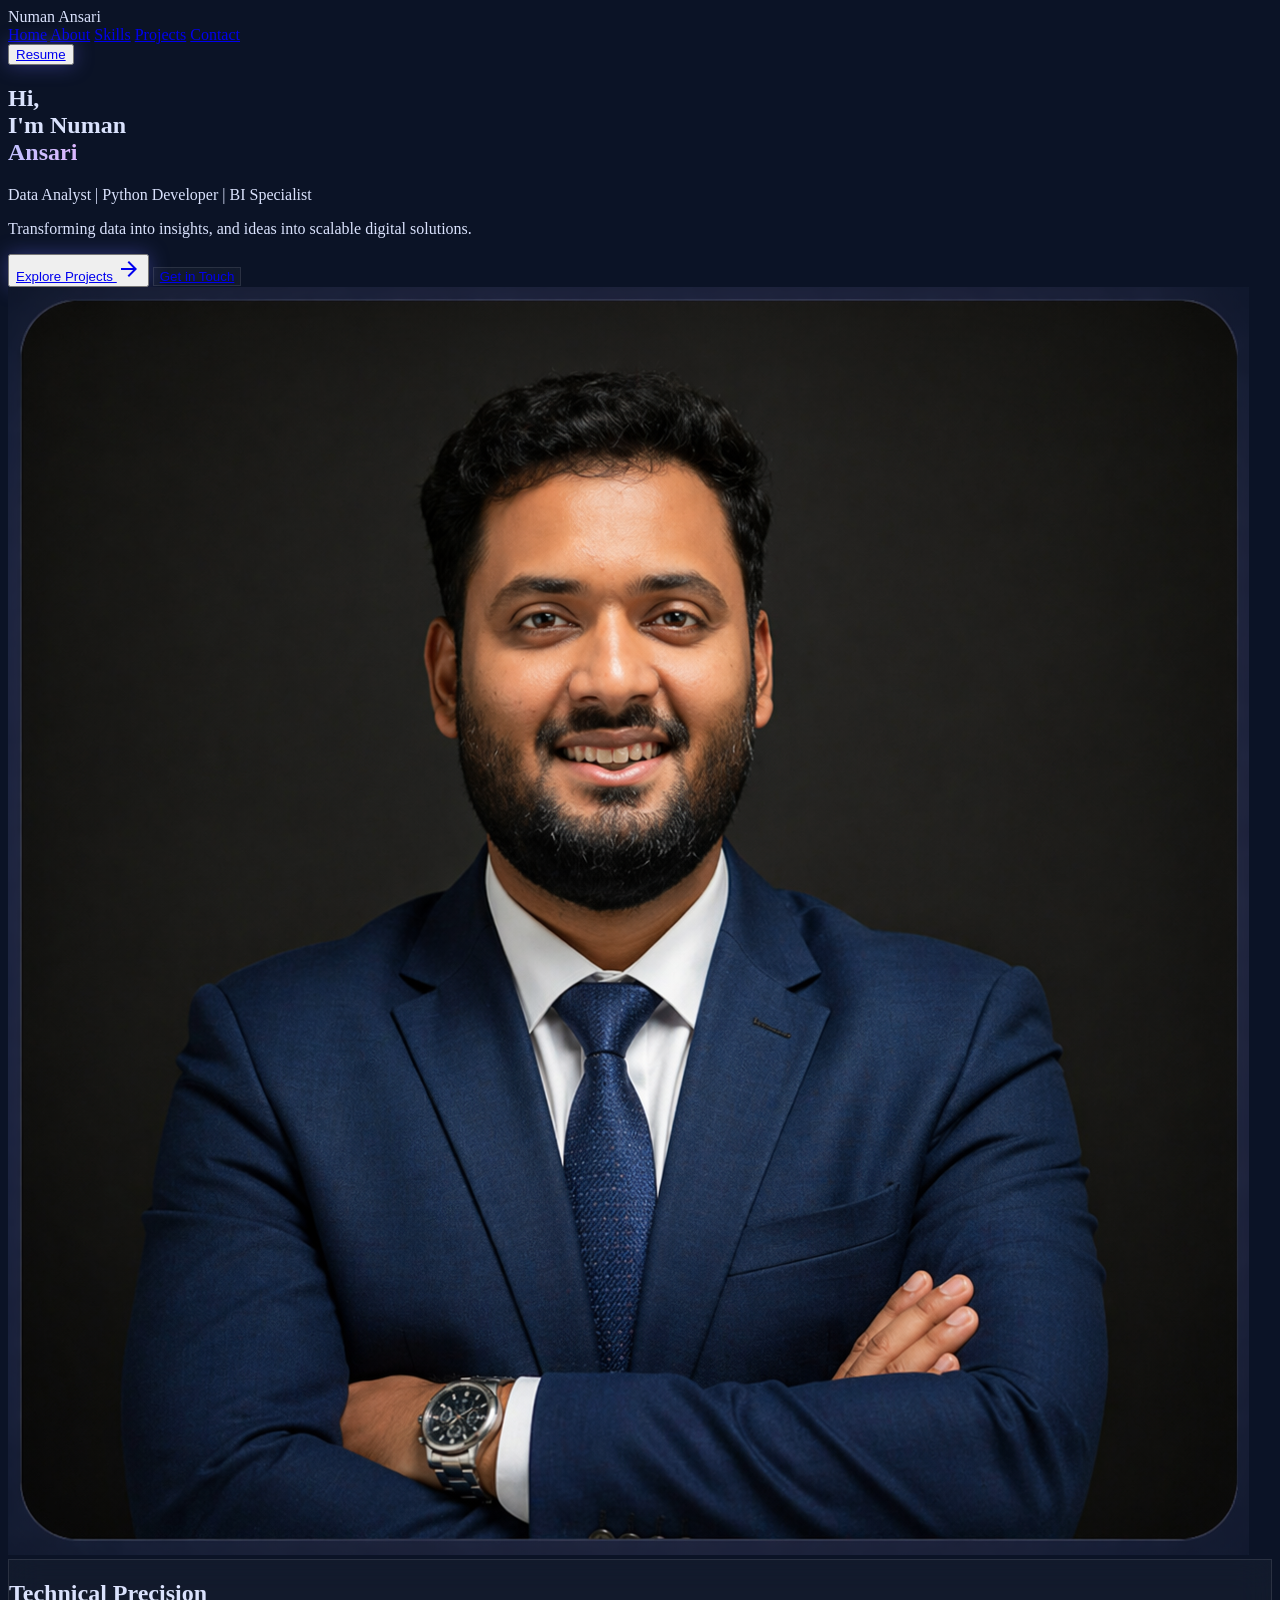
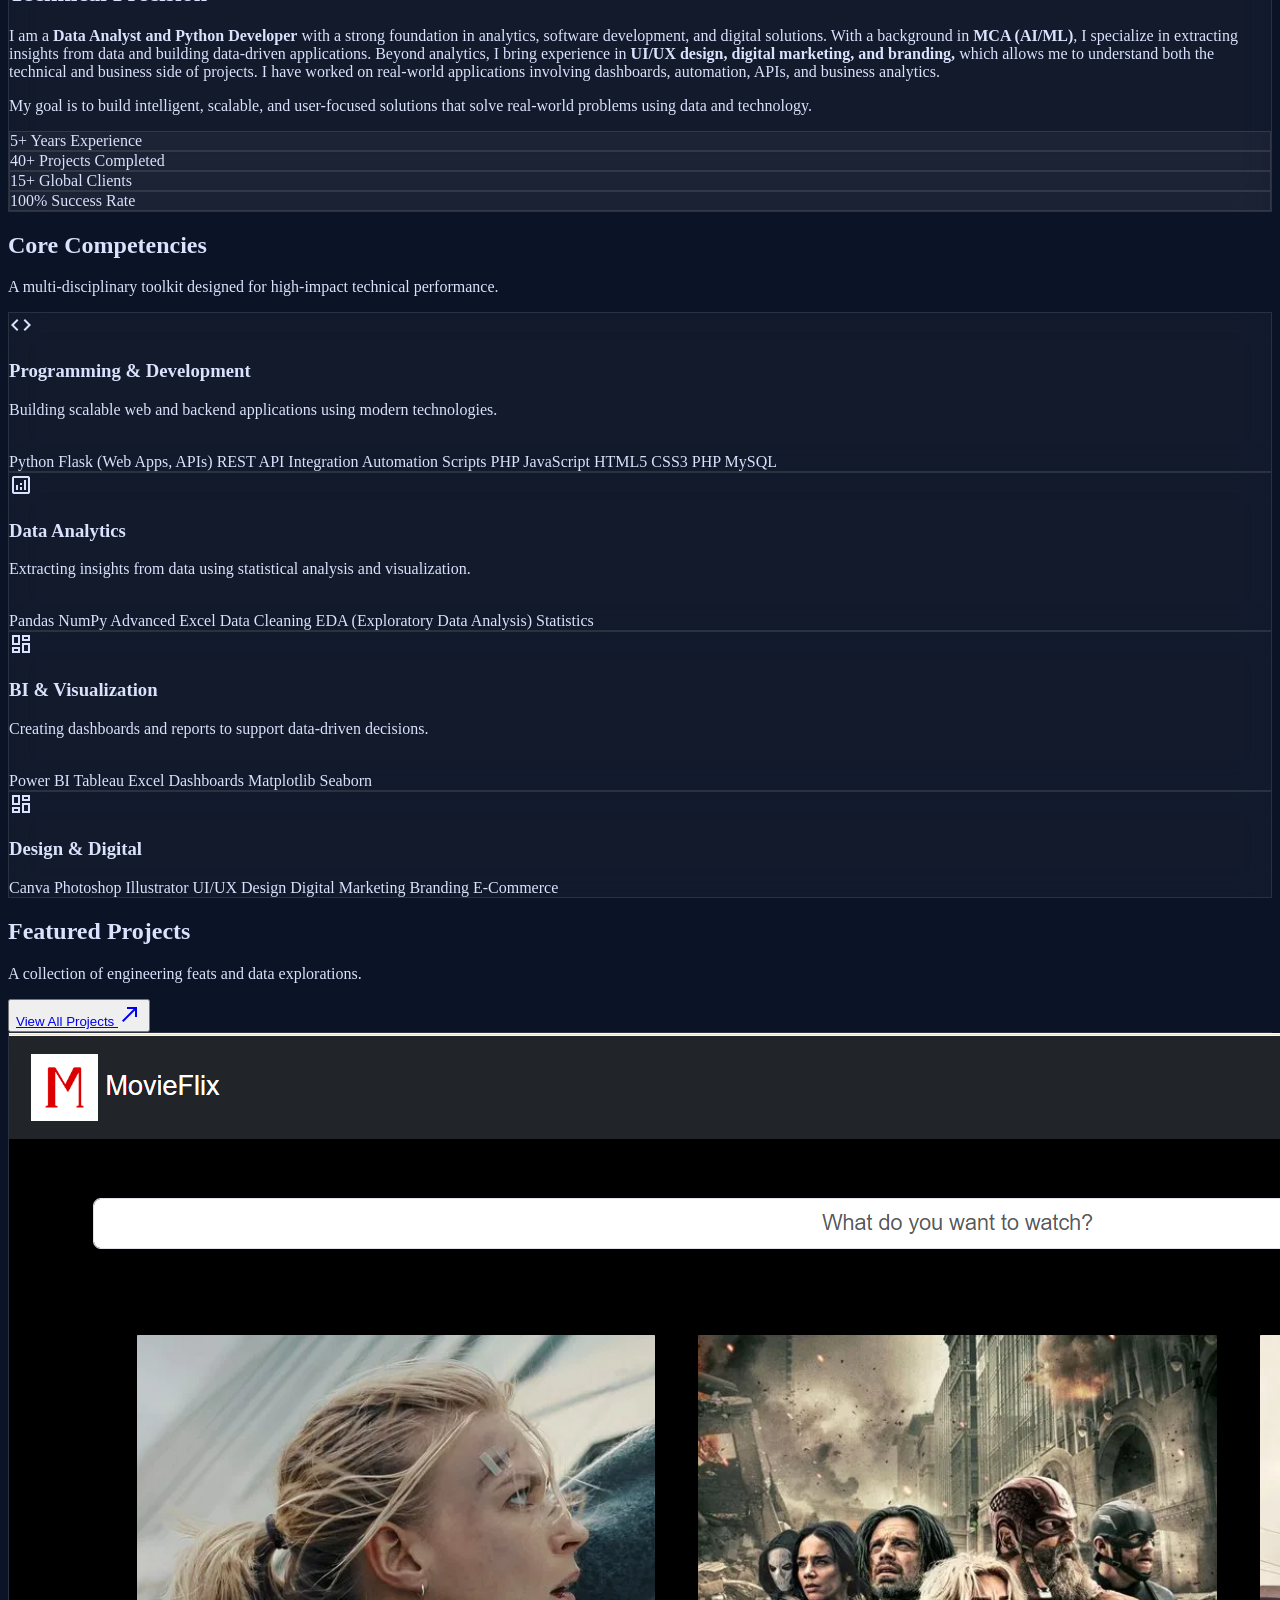
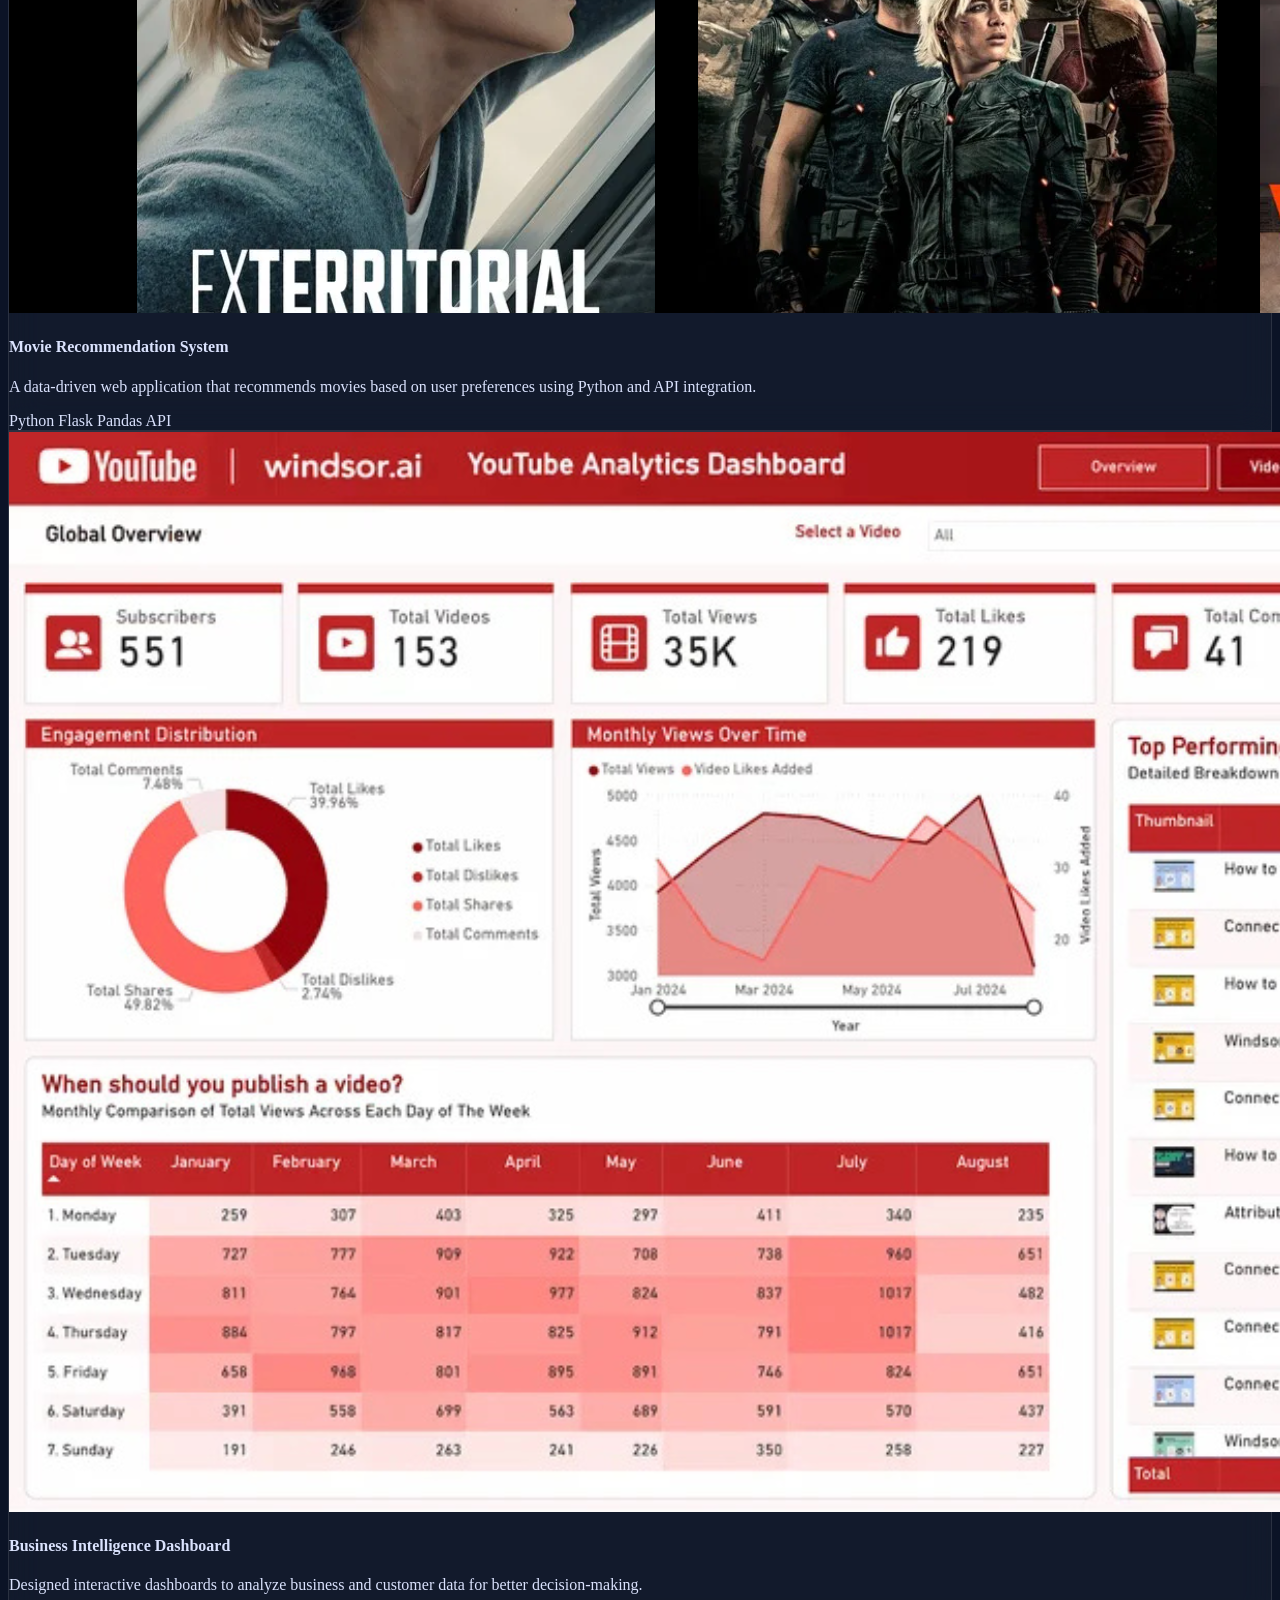
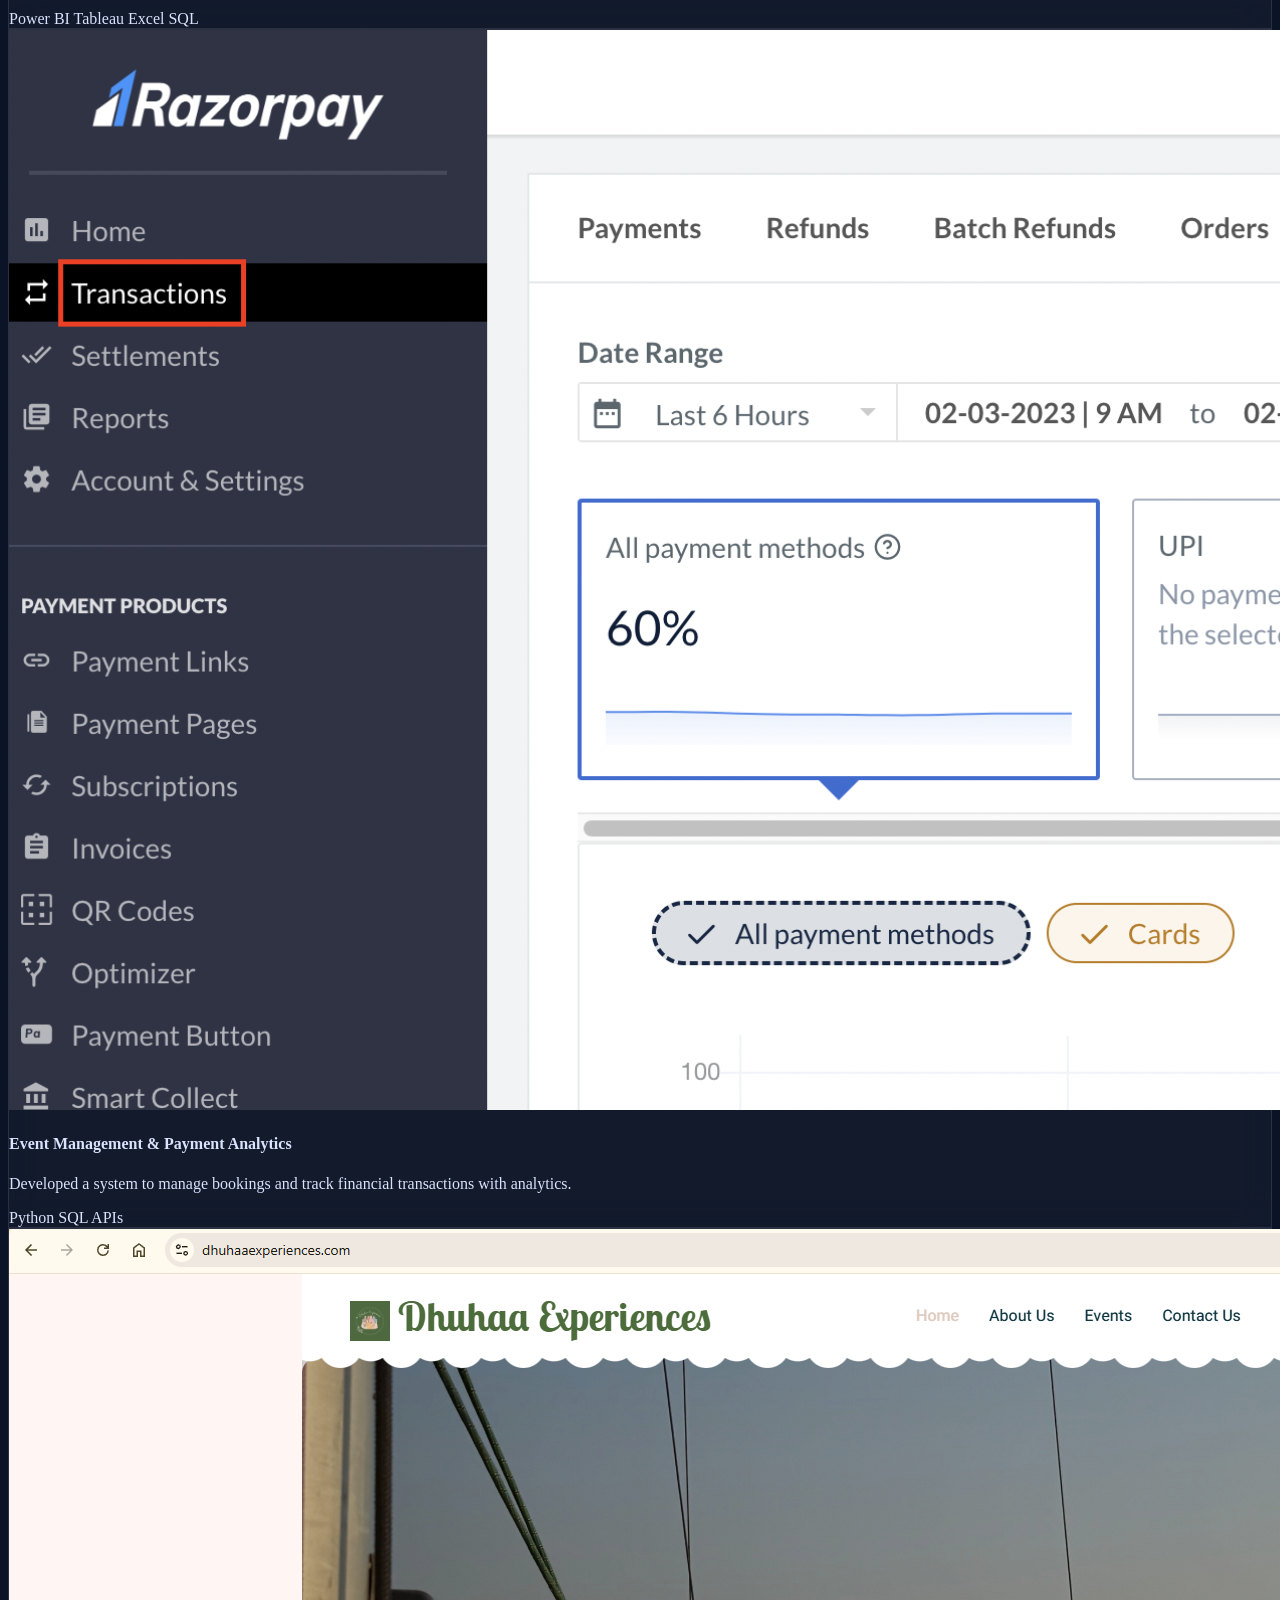
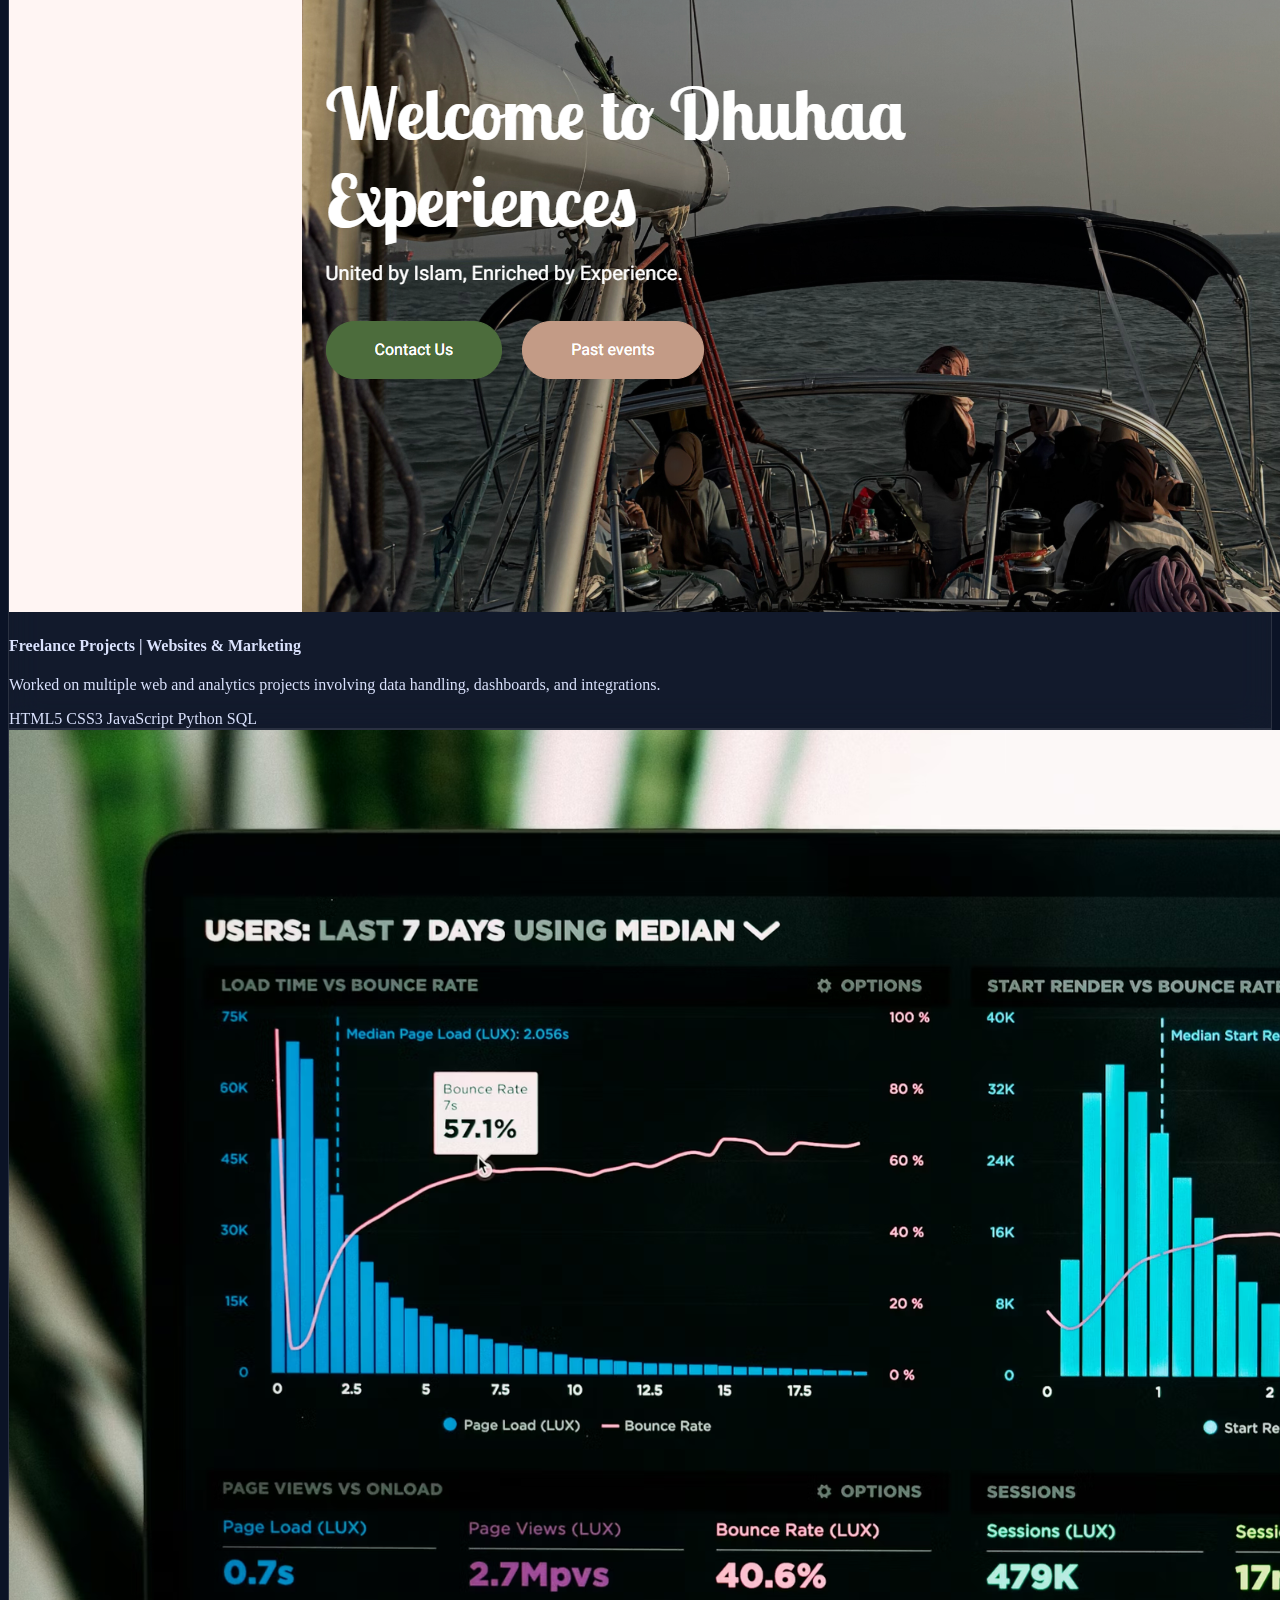
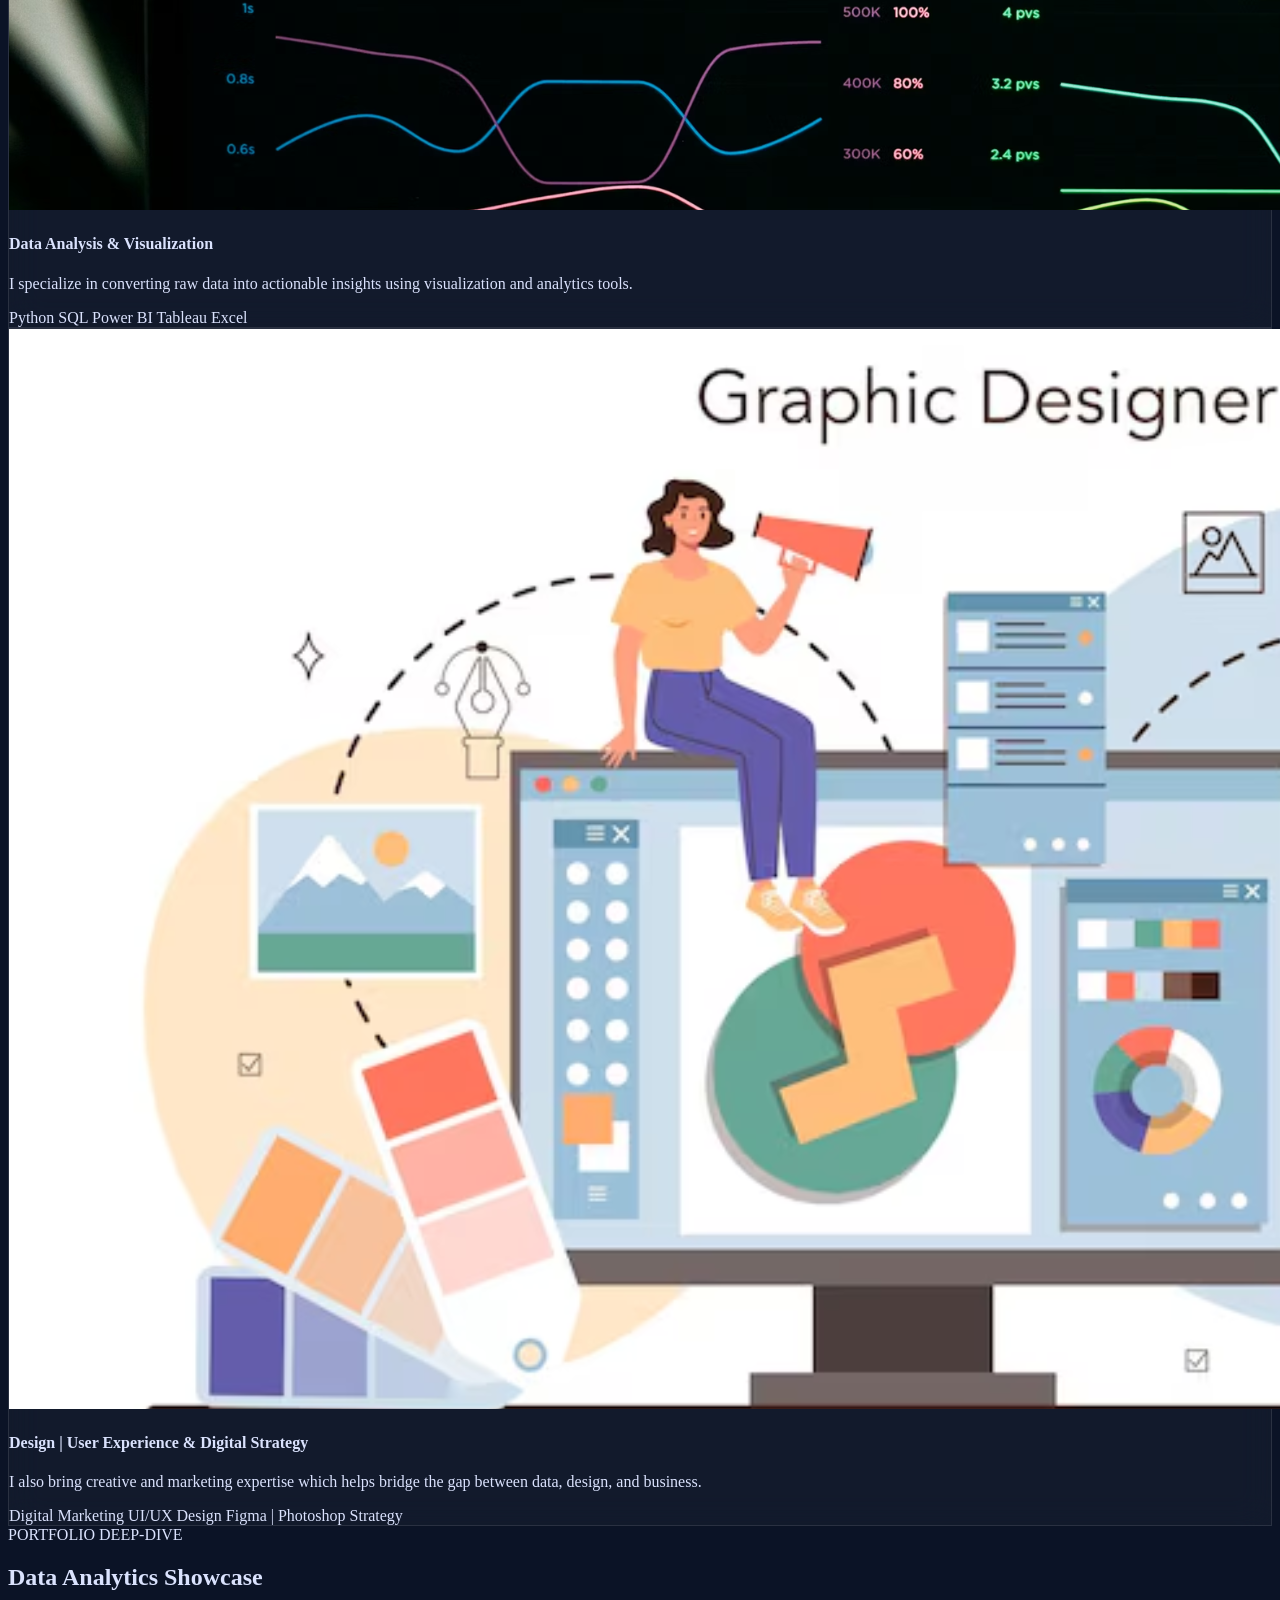
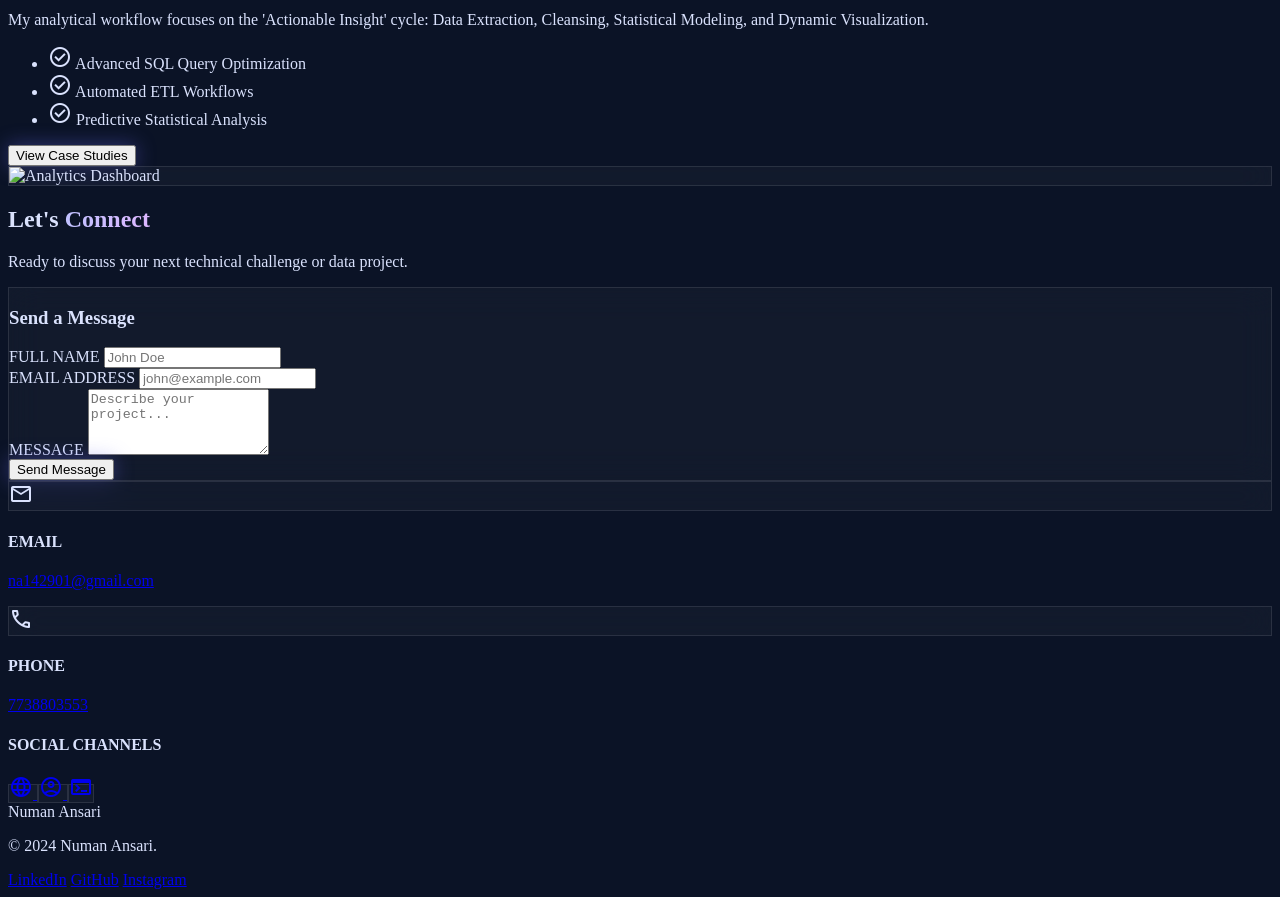
==== index.html @ 2b5e330b "Update index.html" ====
<!DOCTYPE html>

<html class="dark" lang="en">
    <head>
        <meta charset="utf-8"/>
        <meta content="width=device-width, initial-scale=1.0" name="viewport"/>
        <title>Numan Ansari | Data Analyst | Python Developer Portfolio</title>

        <script src="https://cdn.tailwindcss.com?plugins=forms,container-queries"></script>
        <link href="https://fonts.googleapis.com/css2?family=Space+Grotesk:wght@300;400;500;600;700&amp;family=Inter:wght@300;400;500;600&amp;display=swap" rel="stylesheet"/>
        <link href="https://fonts.googleapis.com/css2?family=Material+Symbols+Outlined:wght,FILL@100..700,0..1&amp;display=swap" rel="stylesheet"/>
        <link href="https://fonts.googleapis.com/css2?family=Material+Symbols+Outlined:wght,FILL@100..700,0..1&amp;display=swap" rel="stylesheet"/>
        <link rel="apple-touch-icon" sizes="180x180" href="/apple-touch-icon.png">
        <link rel="icon" type="image/png" sizes="32x32" href="images/favicon-32x32.png">
        <link rel="icon" type="image/png" sizes="16x16" href="images/favicon-16x16.png">
        <link rel="manifest" href="/site.webmanifest">
        
        
        <script id="tailwind-config">
        tailwind.config = {
          darkMode: "class",
          theme: {
            extend: {
              "colors": {
                "secondary-container": "#6f00be",
                "primary": "#c0c1ff",
                "on-background": "#dae2fd",
                "tertiary-fixed-dim": "#89ceff",
                "secondary-fixed": "#f0dbff",
                "primary-fixed-dim": "#c0c1ff",
                "primary-fixed": "#e1e0ff",
                "surface": "#0b1326",
                "surface-container-highest": "#2d3449",
                "on-primary-fixed-variant": "#2f2ebe",
                "on-tertiary-fixed": "#001e2f",
                "tertiary-container": "#009ada",
                "surface-bright": "#31394d",
                "surface-dim": "#0b1326",
                "on-primary-container": "#0d0096",
                "on-error": "#690005",
                "error-container": "#93000a",
                "surface-container": "#171f33",
                "background": "#0b1326",
                "on-surface": "#dae2fd",
                "surface-container-low": "#131b2e",
                "primary-container": "#8083ff",
                "error": "#ffb4ab",
                "on-secondary": "#490080",
                "tertiary": "#89ceff",
                "on-primary-fixed": "#07006c",
                "on-error-container": "#ffdad6",
                "surface-variant": "#2d3449",
                "on-secondary-container": "#d6a9ff",
                "inverse-primary": "#494bd6",
                "surface-container-high": "#222a3d",
                "on-tertiary-container": "#002d43",
                "outline": "#908fa0",
                "surface-container-lowest": "#060e20",
                "on-secondary-fixed": "#2c0051",
                "outline-variant": "#464554",
                "inverse-surface": "#dae2fd",
                "tertiary-fixed": "#c9e6ff",
                "secondary-fixed-dim": "#ddb7ff",
                "on-secondary-fixed-variant": "#6900b3",
                "on-primary": "#1000a9",
                "on-tertiary": "#00344d",
                "on-tertiary-fixed-variant": "#004c6e",
                "secondary": "#ddb7ff",
                "inverse-on-surface": "#283044",
                "surface-tint": "#c0c1ff",
                "on-surface-variant": "#c7c4d7"
              },
              "borderRadius": {
                "DEFAULT": "0.25rem",
                "lg": "0.5rem",
                "xl": "0.75rem",
                "full": "9999px"
              },
              "spacing": {
                "xl": "80px",
                "lg": "48px",
                "xs": "8px",
                "gutter": "24px",
                "md": "24px",
                "container-max": "1200px",
                "sm": "16px",
                "base": "4px"
              },
              "fontFamily": {
                "caption": ["Inter"],
                "body-lg": ["Inter"],
                "body-md": ["Inter"],
                "h1": ["Space Grotesk"],
                "h3": ["Space Grotesk"],
                "h2": ["Space Grotesk"],
                "label-caps": ["Space Grotesk"]
              },
              "fontSize": {
                "caption": ["12px", {"lineHeight": "1.4", "fontWeight": "400"}],
                "body-lg": ["18px", {"lineHeight": "1.6", "fontWeight": "400"}],
                "body-md": ["16px", {"lineHeight": "1.5", "fontWeight": "400"}],
                "h1": ["64px", {"lineHeight": "1.1", "letterSpacing": "-0.02em", "fontWeight": "700"}],
                "h3": ["32px", {"lineHeight": "1.3", "fontWeight": "600"}],
                "h2": ["48px", {"lineHeight": "1.2", "letterSpacing": "-0.01em", "fontWeight": "600"}],
                "label-caps": ["14px", {"lineHeight": "1", "letterSpacing": "0.1em", "fontWeight": "500"}]
              }
            }
          }
        }
        </script>
        <style>
        .glass-card {
            background: rgba(255, 255, 255, 0.03);
            backdrop-filter: blur(16px);
            border: 1px solid rgba(255, 255, 255, 0.1);
            transition: all 0.4s cubic-bezier(0.4, 0, 0.2, 1);
        }
        .glass-card:hover {
            transform: translateY(-8px) perspective(1000px) rotateX(2deg);
            background: rgba(255, 255, 255, 0.07);
            border-color: rgba(192, 193, 255, 0.3);
            box-shadow: 0 20px 40px rgba(0, 0, 0, 0.4);
        }
        .glow-button {
            box-shadow: 0 0 20px rgba(99, 102, 241, 0.4);
            transition: all 0.3s ease;
        }
        .glow-button:hover {
            box-shadow: 0 0 30px rgba(99, 102, 241, 0.6);
            transform: scale(1.02);
        }
        body {
            background-color: #0b1326;
            color: #dae2fd;
        }
        .text-gradient {
            background: linear-gradient(to right, #c0c1ff, #ddb7ff);
            -webkit-background-clip: text;
            -webkit-text-fill-color: transparent;
        }
        </style>

</head>
<body class="font-body-md selection:bg-primary-container selection:text-on-primary-container">
  <!-- TopNavBar -->
    <nav class="fixed top-0 w-full z-50 bg-slate-950/60 backdrop-blur-lg border-b border-white/10 shadow-2xl">
        <div class="max-w-[1200px] mx-auto flex justify-between items-center px-8 h-20 font-['Space_Grotesk'] antialiased">
            <div class="text-xl font-bold tracking-tighter text-slate-50 dark:text-white">Numan Ansari</div>
            <div class="hidden md:flex gap-8 items-center">
                <a class="text-indigo-400 border-b-2 border-indigo-500 pb-1" href="index.html">Home</a>
                <a class="text-slate-400 hover:text-slate-100 transition-colors duration-300" href="#about">About</a>
                <a class="text-slate-400 hover:text-slate-100 transition-colors duration-300" href="#skills">Skills</a>
                <a class="text-slate-400 hover:text-slate-100 transition-colors duration-300" href="#projects">Projects</a>
                <a class="text-slate-400 hover:text-slate-100 transition-colors duration-300" href="#contact">Contact</a>
            </div>
            <div class="flex items-center gap-4">
                <!-- <span class="material-symbols-outlined text-slate-400 cursor-pointer hover:text-primary transition-colors" data-icon="what's-app"></span>
                <span class="material-symbols-outlined text-slate-400 cursor-pointer hover:text-primary transition-colors" data-icon="database">database</span> -->
                <button class="bg-primary text-on-primary px-6 py-2 rounded-lg font-bold hover:bg-white/10 transition-all glow-button"><a href="/images/Documents/Numan_Ansari_Resume_DA.pdf">Resume</a></button>
            </div>
        </div>
    </nav>
    <main class="pt-20">
    <!-- Hero Section -->
    <section class="relative min-h-[921px] flex items-center overflow-hidden px-8" id="home">
        <div class="absolute inset-0 z-0 overflow-hidden">
            <div class="absolute top-1/4 -left-20 w-96 h-96 bg-primary/10 rounded-full blur-[120px]"></div>
            <div class="absolute bottom-1/4 -right-20 w-96 h-96 bg-secondary/10 rounded-full blur-[120px]"></div>
        </div>
        <div class="max-w-[1200px] mx-auto grid grid-cols-1 md:grid-cols-2 gap-12 items-center relative z-10">
            <div>
                    <h1 class="font-h1 text-h1 mb-6 text-slate-50 leading-tight">
                        Hi,<br> I'm Numan<br/><span class="text-gradient">Ansari</span>
                    </h1>
                    <span class="font-label-caps text-label-caps text-primary tracking-widest block mb-4">Data Analyst | Python Developer | BI Specialist</span>
                <p class="font-body-lg text-body-lg text-on-surface-variant mb-8 max-w-lg">Transforming data into insights, and ideas into scalable digital solutions.</p>
                <div class="flex gap-4">
                <button class="bg-primary-container text-on-primary-container font-bold px-8 py-4 rounded-xl flex items-center gap-2 glow-button"><a href="#projects">Explore Projects <span class="material-symbols-outlined" data-icon="arrow_forward">arrow_forward</span></a>
                </button>
                <button class="glass-card px-8 py-4 rounded-xl font-bold hover:bg-white/10"><a href="#contact">Get in Touch</a></button>
            </div>
        </div>
        <div class="relative group">
            <div class="absolute inset-0 bg-gradient-to-tr from-primary/20 to-secondary/20 rounded-[2rem] blur-2xl group-hover:blur-3xl transition-all duration-500"></div>
                <img alt="Numan Ansari Professional Portrait" class="relative z-10 w-full aspect-square object-cover rounded-[2rem] border border-white/10" data-alt="Professional headshot of a young male professional in a dark studio setting with subtle blue backlighting for technical atmosphere" src="images/Picture-02.png    "/>
            </div>
        </div>
    </section>


    <!-- About Me Section -->

    <section class="py-xl px-8" id="about">
        <div class="max-w-[1200px] mx-auto">
            <div class="glass-card p-12 rounded-3xl grid grid-cols-1 md:grid-cols-3 gap-12 items-center">
                <div class="md:col-span-2">
                    <h2 class="font-h2 text-h2 mb-6">Technical <span class="text-tertiary">Precision</span></h2>
                    <p class="font-body-lg text-body-lg text-on-surface-variant mb-6">
                                            I am a <strong>Data Analyst and Python Developer</strong> with a strong foundation in analytics, software development, and digital solutions. With a background in <strong>MCA (AI/ML)</strong>, I specialize in extracting insights from data and building data-driven applications.

                    Beyond analytics, I bring experience in <strong>UI/UX design, digital marketing, and branding,</strong> which allows me to understand both the technical and business side of projects. I have worked on real-world applications involving dashboards, automation, APIs, and business analytics.


                                            </p>
                    <p class="font-body-md text-body-md text-on-surface-variant/80">
                                                My goal is to build intelligent, scalable, and user-focused solutions that solve real-world problems using data and technology.
                                            </p>
                </div>
                <div class="grid grid-cols-2 gap-4">
                    <div class="glass-card p-6 rounded-2xl text-center">
                        <span class="block text-h3 font-h3 text-primary">5+</span>
                        <span class="text-caption font-caption text-on-surface-variant uppercase tracking-wider">Years Experience</span>
                    </div>
                    <div class="glass-card p-6 rounded-2xl text-center">
                        <span class="block text-h3 font-h3 text-secondary">40+</span>
                        <span class="text-caption font-caption text-on-surface-variant uppercase tracking-wider">Projects Completed</span>
                    </div>
                    <div class="glass-card p-6 rounded-2xl text-center">
                        <span class="block text-h3 font-h3 text-tertiary">15+</span>
                        <span class="text-caption font-caption text-on-surface-variant uppercase tracking-wider">Global Clients</span>
                    </div>
                    <div class="glass-card p-6 rounded-2xl text-center">
                        <span class="block text-h3 font-h3 text-primary-fixed">100%</span>
                        <span class="text-caption font-caption text-on-surface-variant uppercase tracking-wider">Success Rate</span>
                    </div>
                </div>
            </div>
        </div>
    </section>


    <!-- Skills Section -->

    <section class="py-xl px-8 bg-surface-container-lowest" id="skills">
        <div class="max-w-[1200px] mx-auto">
            <div class="text-center mb-16">
                <h2 class="font-h2 text-h2 mb-4">Core <span class="text-primary">Competencies</span></h2>
                <p class="text-on-surface-variant max-w-2xl mx-auto">A multi-disciplinary toolkit designed for high-impact technical performance.</p>
            </div>

            <div class="grid grid-cols-1 md:grid-cols-3 gap-8">
            <!-- Programming -->
            <div class="glass-card p-8 rounded-3xl">
                <div class="w-12 h-12 bg-primary/10 rounded-xl flex items-center justify-center mb-6 text-primary">
                    <span class="material-symbols-outlined" data-icon="code">code</span>
                </div>
                <h3 class="font-h3 text-h3 mb-6">Programming & Development</h3>
                <p class="text-on-surface-variant max-w-2xl mx-auto">Building scalable web and backend applications using modern technologies.</p><br>
                <div class="flex flex-wrap gap-3">
                    <span class="px-4 py-2 rounded-full border border-primary/30 text-primary text-sm font-medium bg-primary/5">Python</span>
                    <span class="px-4 py-2 rounded-full border border-primary/30 text-primary text-sm font-medium bg-primary/5">Flask (Web Apps, APIs)</span>
                    <span class="px-4 py-2 rounded-full border border-primary/30 text-primary text-sm font-medium bg-primary/5">REST API Integration</span>
                    <span class="px-4 py-2 rounded-full border border-primary/30 text-primary text-sm font-medium bg-primary/5">Automation Scripts</span>
                    <span class="px-4 py-2 rounded-full border border-primary/30 text-primary text-sm font-medium bg-primary/5">PHP</span>
                    <span class="px-4 py-2 rounded-full border border-primary/30 text-primary text-sm font-medium bg-primary/5">JavaScript</span>
                    <span class="px-4 py-2 rounded-full border border-primary/30 text-primary text-sm font-medium bg-primary/5">HTML5</span>
                    <span class="px-4 py-2 rounded-full border border-primary/30 text-primary text-sm font-medium bg-primary/5">CSS3</span>
                    <span class="px-4 py-2 rounded-full border border-primary/30 text-primary text-sm font-medium bg-primary/5">PHP</span>
                    <span class="px-4 py-2 rounded-full border border-primary/30 text-primary text-sm font-medium bg-primary/5">MySQL</span>
                </div>
            </div>

            <!-- Data Analytics -->
            <div class="glass-card p-8 rounded-3xl">
                <div class="w-12 h-12 bg-secondary/10 rounded-xl flex items-center justify-center mb-6 text-secondary">
                    <span class="material-symbols-outlined" data-icon="analytics">analytics</span>
                </div>
                    <h3 class="font-h3 text-h3 mb-6">Data Analytics</h3>
                    <p class="text-on-surface-variant max-w-2xl mx-auto">Extracting insights from data using statistical analysis and visualization.</p><br>
                    <div class="flex flex-wrap gap-3">
                    <span class="px-4 py-2 rounded-full border border-secondary/30 text-secondary text-sm font-medium bg-secondary/5">Pandas</span>
                    <span class="px-4 py-2 rounded-full border border-secondary/30 text-secondary text-sm font-medium bg-secondary/5">NumPy</span>
                    <span class="px-4 py-2 rounded-full border border-secondary/30 text-secondary text-sm font-medium bg-secondary/5">Advanced Excel</span>
                    <span class="px-4 py-2 rounded-full border border-secondary/30 text-secondary text-sm font-medium bg-secondary/5">Data Cleaning</span>
                    <span class="px-4 py-2 rounded-full border border-secondary/30 text-secondary text-sm font-medium bg-secondary/5">EDA (Exploratory Data Analysis)</span>
                    <span class="px-4 py-2 rounded-full border border-secondary/30 text-secondary text-sm font-medium bg-secondary/5">Statistics</span>
                </div>
            </div>

            <!-- BI Tools -->
            <div class="glass-card p-8 rounded-3xl">
                <div class="w-12 h-12 bg-tertiary/10 rounded-xl flex items-center justify-center mb-6 text-tertiary">
                    <span class="material-symbols-outlined" data-icon="dashboard">dashboard</span>
                </div>
                <h3 class="font-h3 text-h3 mb-6">BI &amp; Visualization</h3>
                <p class="text-on-surface-variant max-w-2xl mx-auto">Creating dashboards and reports to support data-driven decisions.</p><br>
                <div class="flex flex-wrap gap-3">
                    <span class="px-4 py-2 rounded-full border border-tertiary/30 text-tertiary text-sm font-medium bg-tertiary/5">Power BI</span>
                    <span class="px-4 py-2 rounded-full border border-tertiary/30 text-tertiary text-sm font-medium bg-tertiary/5">Tableau</span>
                    <span class="px-4 py-2 rounded-full border border-tertiary/30 text-tertiary text-sm font-medium bg-tertiary/5">Excel Dashboards</span>
                    <span class="px-4 py-2 rounded-full border border-tertiary/30 text-tertiary text-sm font-medium bg-tertiary/5">Matplotlib</span>
                    <span class="px-4 py-2 rounded-full border border-tertiary/30 text-tertiary text-sm font-medium bg-tertiary/5">Seaborn</span>
                </div>
            </div>

            <!-- Design & Digital -->
            <div class="glass-card p-8 rounded-3xl">
                <div class="w-12 h-12 bg-secondary/10 rounded-xl flex items-center justify-center mb-6 text-secondary">
                    <span class="material-symbols-outlined" data-icon="dashboard">dashboard</span>
                </div>
                    <h3 class="font-h3 text-h3 mb-6">Design & Digital</h3>
                    <!-- <p class="text-on-surface-variant max-w-2xl mx-auto">Building scalable web and backend applications using modern technologies.</p><br> -->
                    <div class="flex flex-wrap gap-3">
                        <span class="px-4 py-2 rounded-full border border-secondary/30 text-secondary text-sm font-medium bg-secondary/5">Canva</span>
                        <span class="px-4 py-2 rounded-full border border-secondary/30 text-secondary text-sm font-medium bg-secondary/5">Photoshop</span>
                        <span class="px-4 py-2 rounded-full border border-secondary/30 text-secondary text-sm font-medium bg-secondary/5">Illustrator</span>
                        <span class="px-4 py-2 rounded-full border border-secondary/30 text-secondary text-sm font-medium bg-secondary/5">UI/UX Design</span>
                        <span class="px-4 py-2 rounded-full border border-secondary/30 text-secondary text-sm font-medium bg-secondary/5">Digital Marketing</span>
                        <span class="px-4 py-2 rounded-full border border-secondary/30 text-secondary text-sm font-medium bg-secondary/5">Branding</span>
                        <span class="px-4 py-2 rounded-full border border-secondary/30 text-secondary text-sm font-medium bg-secondary/5">E-Commerce</span>
                    </div>
                </div>
            </div>
            <!-- Designing end -->
        </div>
    </section>


    <!-- Projects Gallery -->
    <section class="py-xl px-8" id="projects">
        <div class="max-w-[1200px] mx-auto">
            <div class="flex justify-between items-end mb-16">
                <div>
                    <h2 class="font-h2 text-h2 mb-4">Featured <span class="text-secondary">Projects</span></h2>
                    <p class="text-on-surface-variant">A collection of engineering feats and data explorations.</p>
                </div>
                <button class="text-primary hover:underline underline-offset-8 flex items-center gap-2"><a href="#"> View All Projects <span class="material-symbols-outlined" data-icon="north_east">north_east</span></a></button>
            </div>

            <!-- Project Card 1 -->
            <div class="grid grid-cols-1 md:grid-cols-2 lg:grid-cols-3 gap-8">
                    <div class="glass-card p-4 rounded-[2rem]">
                        <img alt="Data Science Project" class="w-full h-48 object-cover rounded-2xl mb-6" data-alt="Abstract data visualization with flowing neon lines on a dark background representing complex data flows" src="images/Project_images/Movie_recommendation_system/img-02.png"/>
                        <div class="px-4 pb-4">
                            <h4 class="font-h3 text-[24px] mb-3">Movie Recommendation System</h4>
                                <p class="text-body-md text-on-surface-variant mb-6 line-clamp-2">A data-driven web application that recommends movies based on user preferences using Python and API integration.</p>
                            <!-- <div class="flex gap-2">
                                <ul>
                                    <li>Performed data cleaning and feature extraction</li>
                                    <li>Implemented recommendation logic</li>
                                    <li>Integrated external APIs (TMDB)</li>
                                    <li>Built Flask-based backend</li>
                                </ul>
                            </div> -->
                            <div class="flex gap-2">
                                <span class="text-xs font-semibold bg-white/5 px-3 py-1 rounded-md text-primary">Python</span>
                                <span class="text-xs font-semibold bg-white/5 px-3 py-1 rounded-md text-primary">Flask</span>
                                <span class="text-xs font-semibold bg-white/5 px-3 py-1 rounded-md text-primary">Pandas</span>
                                <span class="text-xs font-semibold bg-white/5 px-3 py-1 rounded-md text-primary">API</span>
                            </div>
                        </div>
                    </div>
            
                <!-- Project Card 2 -->
                <div class="glass-card p-4 rounded-[2rem]">
                    <img alt="Full Stack Development" class="w-full h-48 object-cover rounded-2xl mb-6" data-alt="Clean software code on a monitor with syntax highlighting in indigo and purple tones" src="images/Project_images/Dashboard/Dashboard-img-01.png"/>
                    <div class="px-4 pb-4">
                        <h4 class="font-h3 text-[24px] mb-3">Business Intelligence Dashboard</h4>
                        <p class="text-body-md text-on-surface-variant mb-6 line-clamp-2">Designed interactive dashboards to analyze business and customer data for better decision-making.</p>
                        <div class="flex gap-2">
                            <span class="text-xs font-semibold bg-white/5 px-3 py-1 rounded-md text-secondary">Power BI</span>
                            <span class="text-xs font-semibold bg-white/5 px-3 py-1 rounded-md text-secondary">Tableau</span>
                            <span class="text-xs font-semibold bg-white/5 px-3 py-1 rounded-md text-secondary">Excel</span>
                            <span class="text-xs font-semibold bg-white/5 px-3 py-1 rounded-md text-secondary">SQL</span>
                        </div>
                    </div>
                </div>


                <!-- Project Card 3 -->
                <div class="glass-card p-4 rounded-[2rem]">
                        <img alt="BI Dashboard" class="w-full h-48 object-cover rounded-2xl mb-6" data-alt="Modern business dashboard with minimalist charts and dark glassmorphic design elements" src="images/Project_images/Dashboard/Razorpay-dash-img-01.png"/>
                        <div class="px-4 pb-4">
                            <h4 class="font-h3 text-[24px] mb-3">Event Management & Payment Analytics</h4>
                            <p class="text-body-md text-on-surface-variant mb-6 line-clamp-2">Developed a system to manage bookings and track financial transactions with analytics.</p>
                            <div class="flex gap-2">
                                <span class="text-xs font-semibold bg-white/5 px-3 py-1 rounded-md text-tertiary">Python</span>
                                <span class="text-xs font-semibold bg-white/5 px-3 py-1 rounded-md text-tertiary">SQL</span>
                                <span class="text-xs font-semibold bg-white/5 px-3 py-1 rounded-md text-tertiary">APIs</span>
                            </div>
                        </div>
                    </div>

                <!-- Project Card 4 -->
                <div class="glass-card p-4 rounded-[2rem]">
                        <img alt="BI Dashboard" class="w-full h-48 object-cover rounded-2xl mb-6" data-alt="Modern business dashboard with minimalist charts and dark glassmorphic design elements" src="images/Project_images/websites/Dhuhaa_webpage.png"/>
                        <div class="px-4 pb-4">
                            <h4 class="font-h3 text-[24px] mb-3">Freelance Projects | Websites & Marketing</h4>
                            <p class="text-body-md text-on-surface-variant mb-6 line-clamp-2">Worked on multiple web and analytics projects involving data handling, dashboards, and integrations.</p>
                            <div class="flex gap-2">
                                <span class="text-xs font-semibold bg-white/5 px-3 py-1 rounded-md text-primary">HTML5</span>
                                <span class="text-xs font-semibold bg-white/5 px-3 py-1 rounded-md text-primary">CSS3</span>
                                <span class="text-xs font-semibold bg-white/5 px-3 py-1 rounded-md text-primary">JavaScript</span>
                                <span class="text-xs font-semibold bg-white/5 px-3 py-1 rounded-md text-primary">Python</span>
                                <span class="text-xs font-semibold bg-white/5 px-3 py-1 rounded-md text-primary">SQL</span>
                            </div>
                        </div>
                    </div>

                <!-- Project Card 5 -->
                <div class="glass-card p-4 rounded-[2rem]">
                        <img alt="BI Dashboard" class="w-full h-48 object-cover rounded-2xl mb-6" data-alt="Modern business dashboard with minimalist charts and dark glassmorphic design elements" src="images/Project_images/Dashboard/Data_analysis.png"/>
                        <div class="px-4 pb-4">
                            <h4 class="font-h3 text-[24px] mb-3">Data Analysis & Visualization</h4>
                            <p class="text-body-md text-on-surface-variant mb-6 line-clamp-2">I specialize in converting raw data into actionable insights using visualization and analytics tools.</p>
                            <div class="flex gap-2">
                                <span class="text-xs font-semibold bg-white/5 px-3 py-1 rounded-md text-secondary">Python</span>
                                <span class="text-xs font-semibold bg-white/5 px-3 py-1 rounded-md text-secondary">SQL</span>
                                <span class="text-xs font-semibold bg-white/5 px-3 py-1 rounded-md text-secondary">Power BI</span>
                                <span class="text-xs font-semibold bg-white/5 px-3 py-1 rounded-md text-secondary">Tableau</span>
                                <span class="text-xs font-semibold bg-white/5 px-3 py-1 rounded-md text-secondary">Excel</span>
                            </div>
                        </div>
                    </div>

                <!-- Project Card 6 -->
                <div class="glass-card p-4 rounded-[2rem]">
                        <img alt="BI Dashboard" class="w-full h-48 object-cover rounded-2xl mb-6" data-alt="Modern business dashboard with minimalist charts and dark glassmorphic design elements" src="images/Project_images/websites/Graphic_Designs.png"/>
                        <div class="px-4 pb-4">
                            <h4 class="font-h3 text-[24px] mb-3">Design | User Experience & Digital Strategy</h4>
                            <p class="text-body-md text-on-surface-variant mb-6 line-clamp-2">I also bring creative and marketing expertise which helps bridge the gap between data, design, and business.</p>
                            <div class="flex gap-2">
                                <span class="text-xs font-semibold bg-white/5 px-3 py-1 rounded-md text-tertiary">Digital Marketing</span>
                                <span class="text-xs font-semibold bg-white/5 px-3 py-1 rounded-md text-tertiary">UI/UX Design</span>
                                <span class="text-xs font-semibold bg-white/5 px-3 py-1 rounded-md text-tertiary">Figma | Photoshop</span>
                                <span class="text-xs font-semibold bg-white/5 px-3 py-1 rounded-md text-tertiary">Strategy</span>
                            </div>
                        </div>
                    </div>

                
            </div>
        </div>
    </section>


    <!-- Data Analytics Portfolio (Special Section) -->
    <section class="py-xl px-8 relative overflow-hidden">
        <div class="absolute inset-0 bg-primary/5 pointer-events-none"></div>
        <div class="max-w-[1200px] mx-auto relative z-10">
            <div class="grid grid-cols-1 md:grid-cols-12 gap-12 items-center">
                <div class="md:col-span-5">
                    <span class="font-label-caps text-primary mb-4 block">PORTFOLIO DEEP-DIVE</span>
                    <h2 class="font-h2 text-h2 mb-6">Data Analytics <span class="text-tertiary">Showcase</span></h2>
                    <p class="text-body-lg text-on-surface-variant mb-8">
                                                My analytical workflow focuses on the 'Actionable Insight' cycle: Data Extraction, Cleansing, Statistical Modeling, and Dynamic Visualization.
                                            </p>
                    <ul class="space-y-4 mb-8">
                    <li class="flex items-center gap-3 text-on-surface">
                    <span class="material-symbols-outlined text-primary" data-icon="check_circle">check_circle</span>
                                                    Advanced SQL Query Optimization
                                                </li>
                    <li class="flex items-center gap-3 text-on-surface">
                    <span class="material-symbols-outlined text-primary" data-icon="check_circle">check_circle</span>
                                                    Automated ETL Workflows
                                                </li>
                    <li class="flex items-center gap-3 text-on-surface">
                    <span class="material-symbols-outlined text-primary" data-icon="check_circle">check_circle</span>
                                                    Predictive Statistical Analysis
                                                </li>
                    </ul>
                    <button class="bg-tertiary-container text-on-tertiary-container font-bold px-8 py-4 rounded-xl glow-button">
                                                View Case Studies
                                            </button>
                </div>
                <div class="md:col-span-7">
                    <div class="glass-card p-2 rounded-3xl rotate-2 shadow-2xl">
                        <img alt="Analytics Dashboard" class="rounded-2xl w-full h-full object-cover" data-alt="Detailed heatmap and scatter plot visualization on a high-resolution display with soft focus foreground" src="https://lh3.googleusercontent.com/aida-public/[base64]"/>
                    </div>
                </div>
            </div>
        </div>
    </section>


    <!-- Contact Section -->
    <section class="py-xl px-8" id="contact">
        <div class="max-w-[1200px] mx-auto">
            <div class="text-center mb-16">
                <h2 class="font-h2 text-h2 mb-4">Let's <span class="text-gradient">Connect</span></h2>
                <p class="text-on-surface-variant">Ready to discuss your next technical challenge or data project.</p>
            </div>
            <div class="grid grid-cols-1 md:grid-cols-2 gap-12">
            <div class="glass-card p-10 rounded-3xl">
                <h3 class="font-h3 text-h3 mb-8">Send a Message</h3>
                <form class="space-y-6">
                    <div>
                        <label class="block text-caption font-label-caps text-on-surface-variant mb-2">FULL NAME</label>
                        <input class="w-full bg-surface-container-high border-0 border-b-2 border-outline-variant focus:border-primary focus:ring-0 transition-all px-4 py-3 rounded-t-lg text-on-surface" placeholder="John Doe" type="text"/>
                    </div>
                    <div>
                        <label class="block text-caption font-label-caps text-on-surface-variant mb-2">EMAIL ADDRESS</label>
                        <input class="w-full bg-surface-container-high border-0 border-b-2 border-outline-variant focus:border-primary focus:ring-0 transition-all px-4 py-3 rounded-t-lg text-on-surface" placeholder="john@example.com" type="email"/>
                    </div>
                    <div>
                        <label class="block text-caption font-label-caps text-on-surface-variant mb-2">MESSAGE</label>
                        <textarea class="w-full bg-surface-container-high border-0 border-b-2 border-outline-variant focus:border-primary focus:ring-0 transition-all px-4 py-3 rounded-t-lg text-on-surface" placeholder="Describe your project..." rows="4"></textarea>
                    </div>
                        <button class="w-full bg-primary text-on-primary font-bold py-4 rounded-xl glow-button" type="submit">Send Message</button>
                </form>
            </div>
            <div class="flex flex-col justify-between">
                <div class="space-y-8">
                    <div class="flex items-center gap-6 group">
                        <div class="w-16 h-16 glass-card rounded-2xl flex items-center justify-center text-primary group-hover:bg-primary group-hover:text-on-primary transition-all">
                            <span class="material-symbols-outlined" data-icon="mail">mail</span>
                        </div>
                    <div>
                    <h4 class="font-label-caps text-on-surface-variant mb-1">EMAIL</h4>
                    <p class="text-h5 font-h3 text-[20px]"><a href="mailto:na142901@gmail.com">na142901@gmail.com</a></p>
                </div>
            </div>
            <div class="flex items-center gap-6 group">
                <div class="w-16 h-16 glass-card rounded-2xl flex items-center justify-center text-secondary group-hover:bg-secondary group-hover:text-on-secondary transition-all">
                    <span class="material-symbols-outlined" data-icon="call">call</span>
                </div>
                <div>
                    <h4 class="font-label-caps text-on-surface-variant mb-1">PHONE</h4>
                    <p class="text-h5 font-h3 text-[20px]"><a href="tel:7738803553">7738803553</a></p>
                </div>
            </div>
        </div>
        </div>
        <div class="mt-12">
            <h4 class="font-label-caps text-on-surface-variant mb-6">SOCIAL CHANNELS</h4>
        <div class="flex gap-4">
            <a class="w-14 h-14 glass-card rounded-xl flex items-center justify-center text-on-surface hover:text-primary hover:border-primary transition-all" href="#">
            <span class="material-symbols-outlined" data-icon="language">language</span>
            </a>
            <a class="w-14 h-14 glass-card rounded-xl flex items-center justify-center text-on-surface hover:text-primary hover:border-primary transition-all" href="#">
            <span class="material-symbols-outlined" data-icon="account_circle">account_circle</span>
            </a>
            <a class="w-14 h-14 glass-card rounded-xl flex items-center justify-center text-on-surface hover:text-primary hover:border-primary transition-all" href="#">
            <span class="material-symbols-outlined" data-icon="terminal">terminal</span>
            </a>
        </div>
        </div>
        </div>
        </div>
    </section>
    </main>
    <!-- Footer -->
    <footer class="w-full py-12 border-t border-white/5 bg-slate-950 font-['Space_Grotesk'] text-sm tracking-wide">
        <div class="max-w-[1200px] mx-auto flex flex-col md:flex-row justify-between items-center px-8 gap-4">
            <div class="text-lg font-semibold text-slate-200">Numan Ansari</div>
            <p class="text-slate-500">© 2024 Numan Ansari.</p>
            <div class="flex gap-8">
                <a class="text-slate-500 hover:text-indigo-300 transition-opacity duration-300 hover:underline decoration-indigo-500/50 underline-offset-4" href="#">LinkedIn</a>
                <a class="text-slate-500 hover:text-indigo-300 transition-opacity duration-300 hover:underline decoration-indigo-500/50 underline-offset-4" href="#">GitHub</a>
                <a class="text-slate-500 hover:text-indigo-300 transition-opacity duration-300 hover:underline decoration-indigo-500/50 underline-offset-4" href="#">Instagram</a>
            </div>
        </div>
    </footer>
</body>
</html>
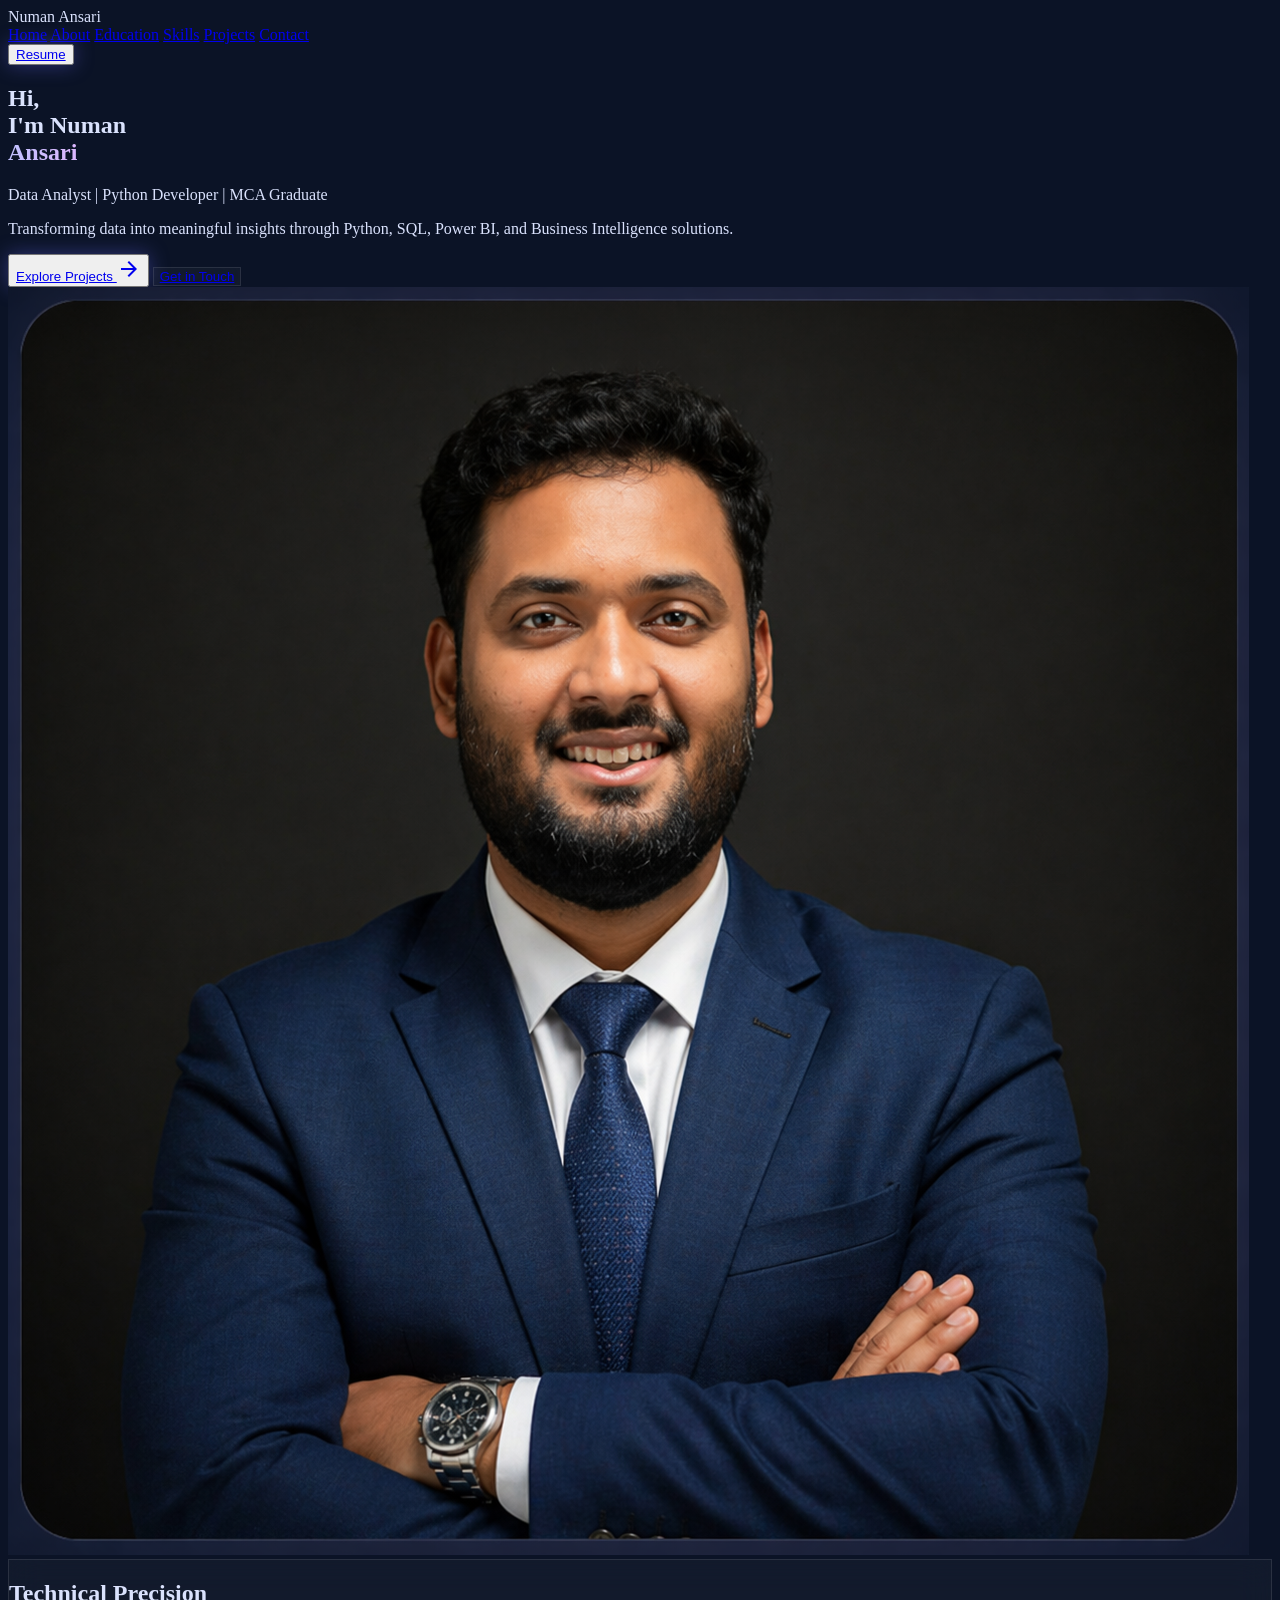
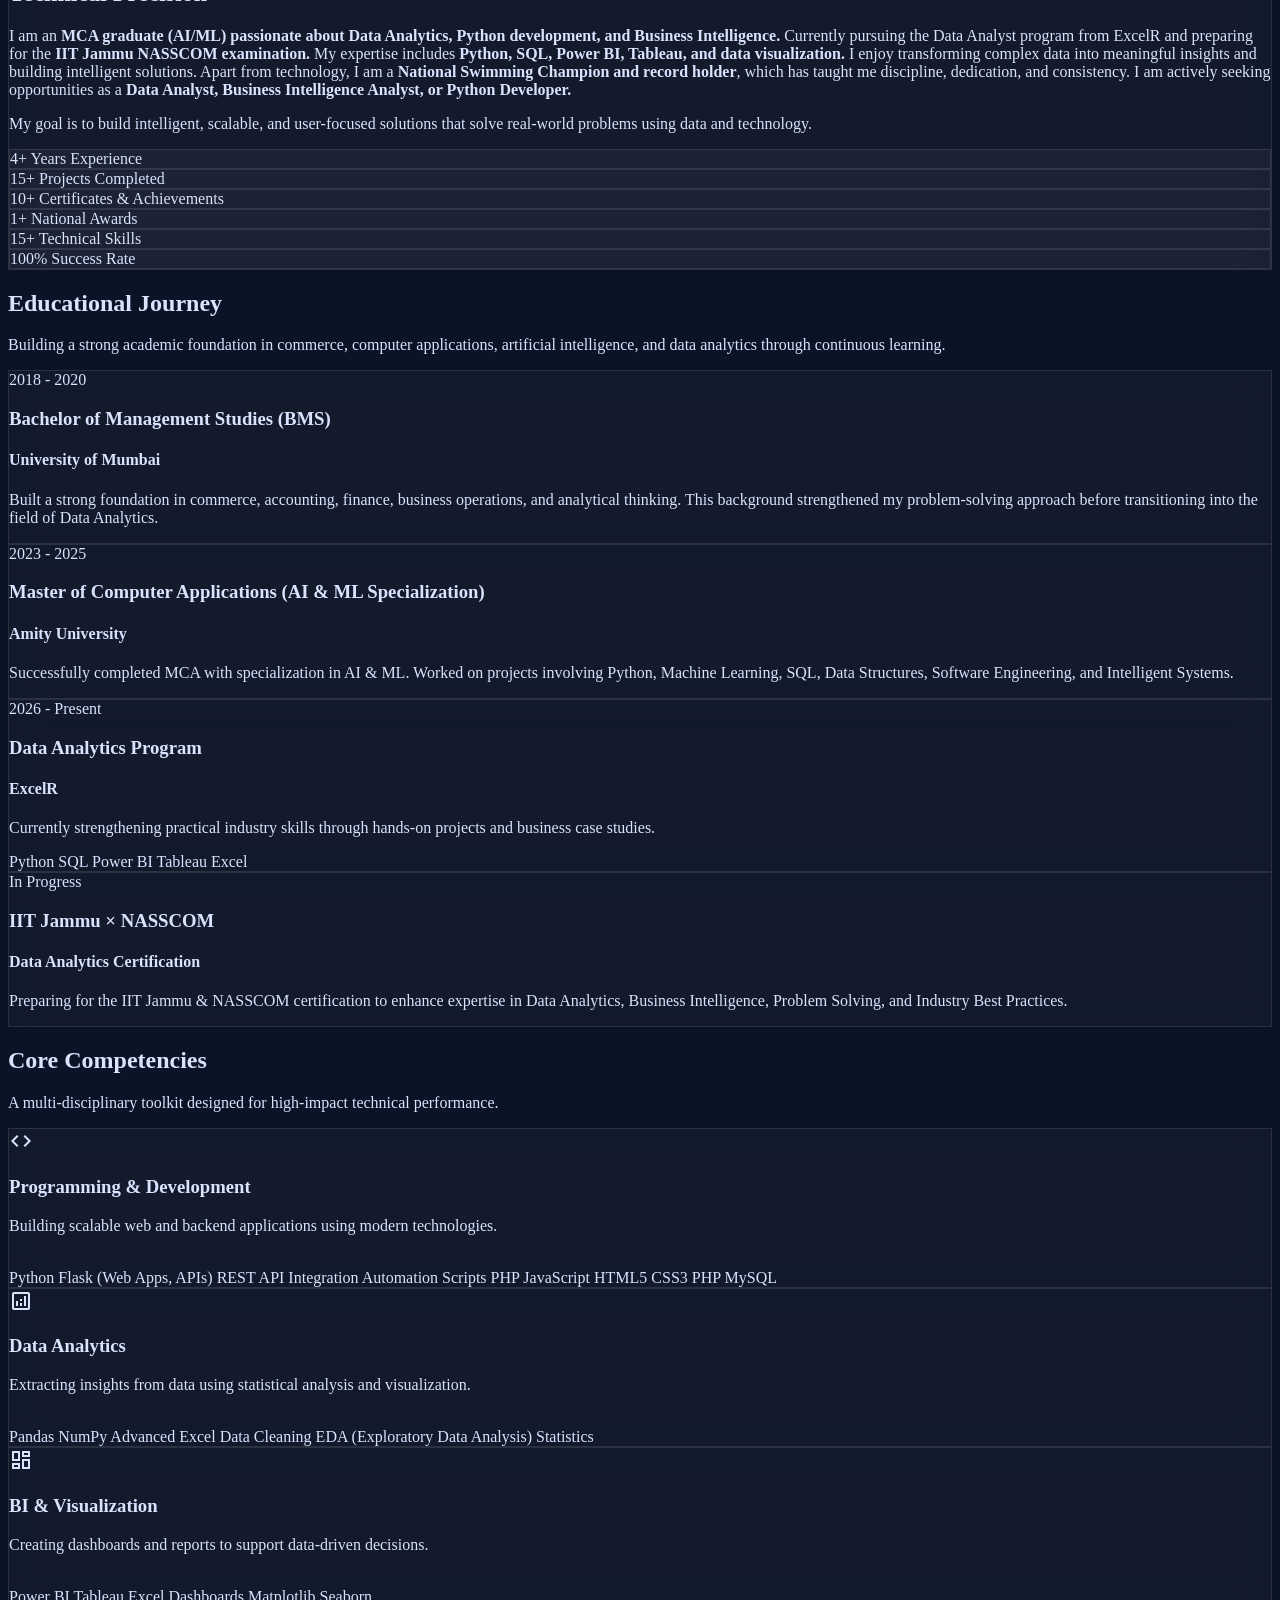
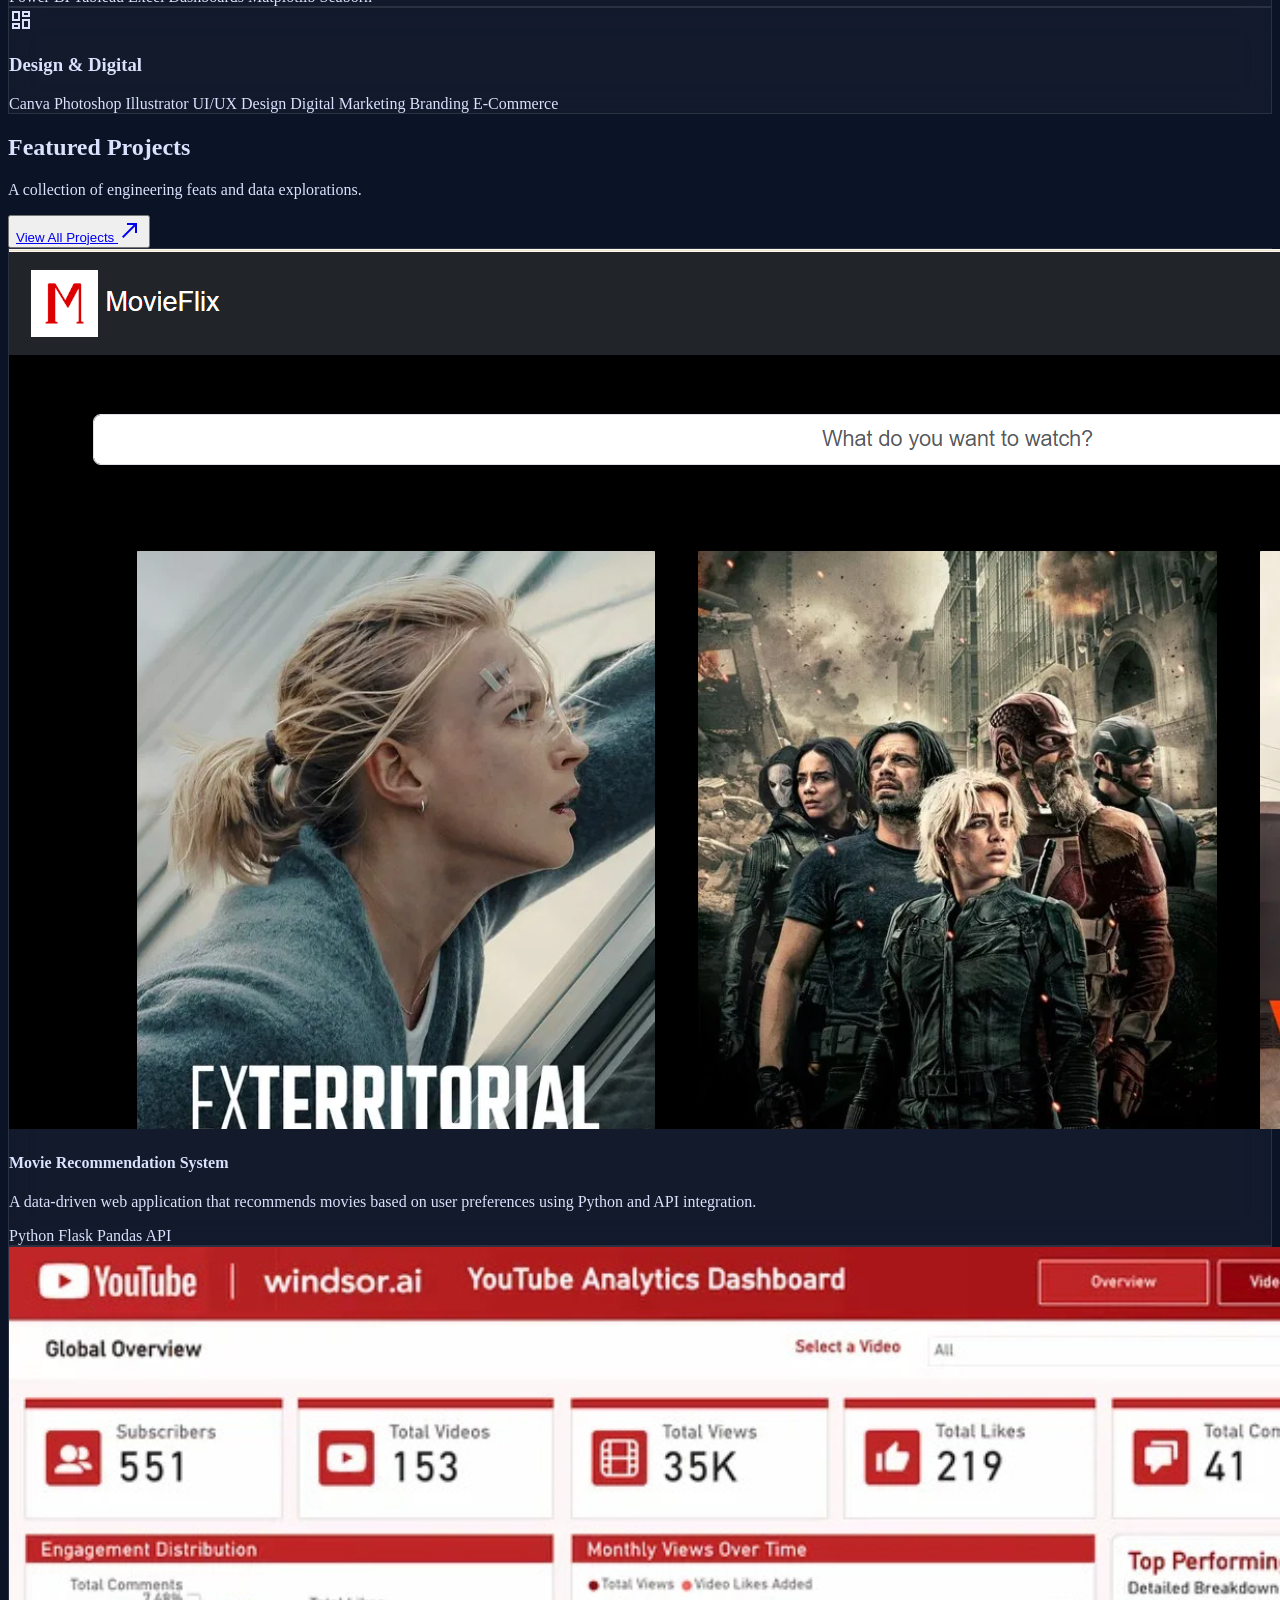
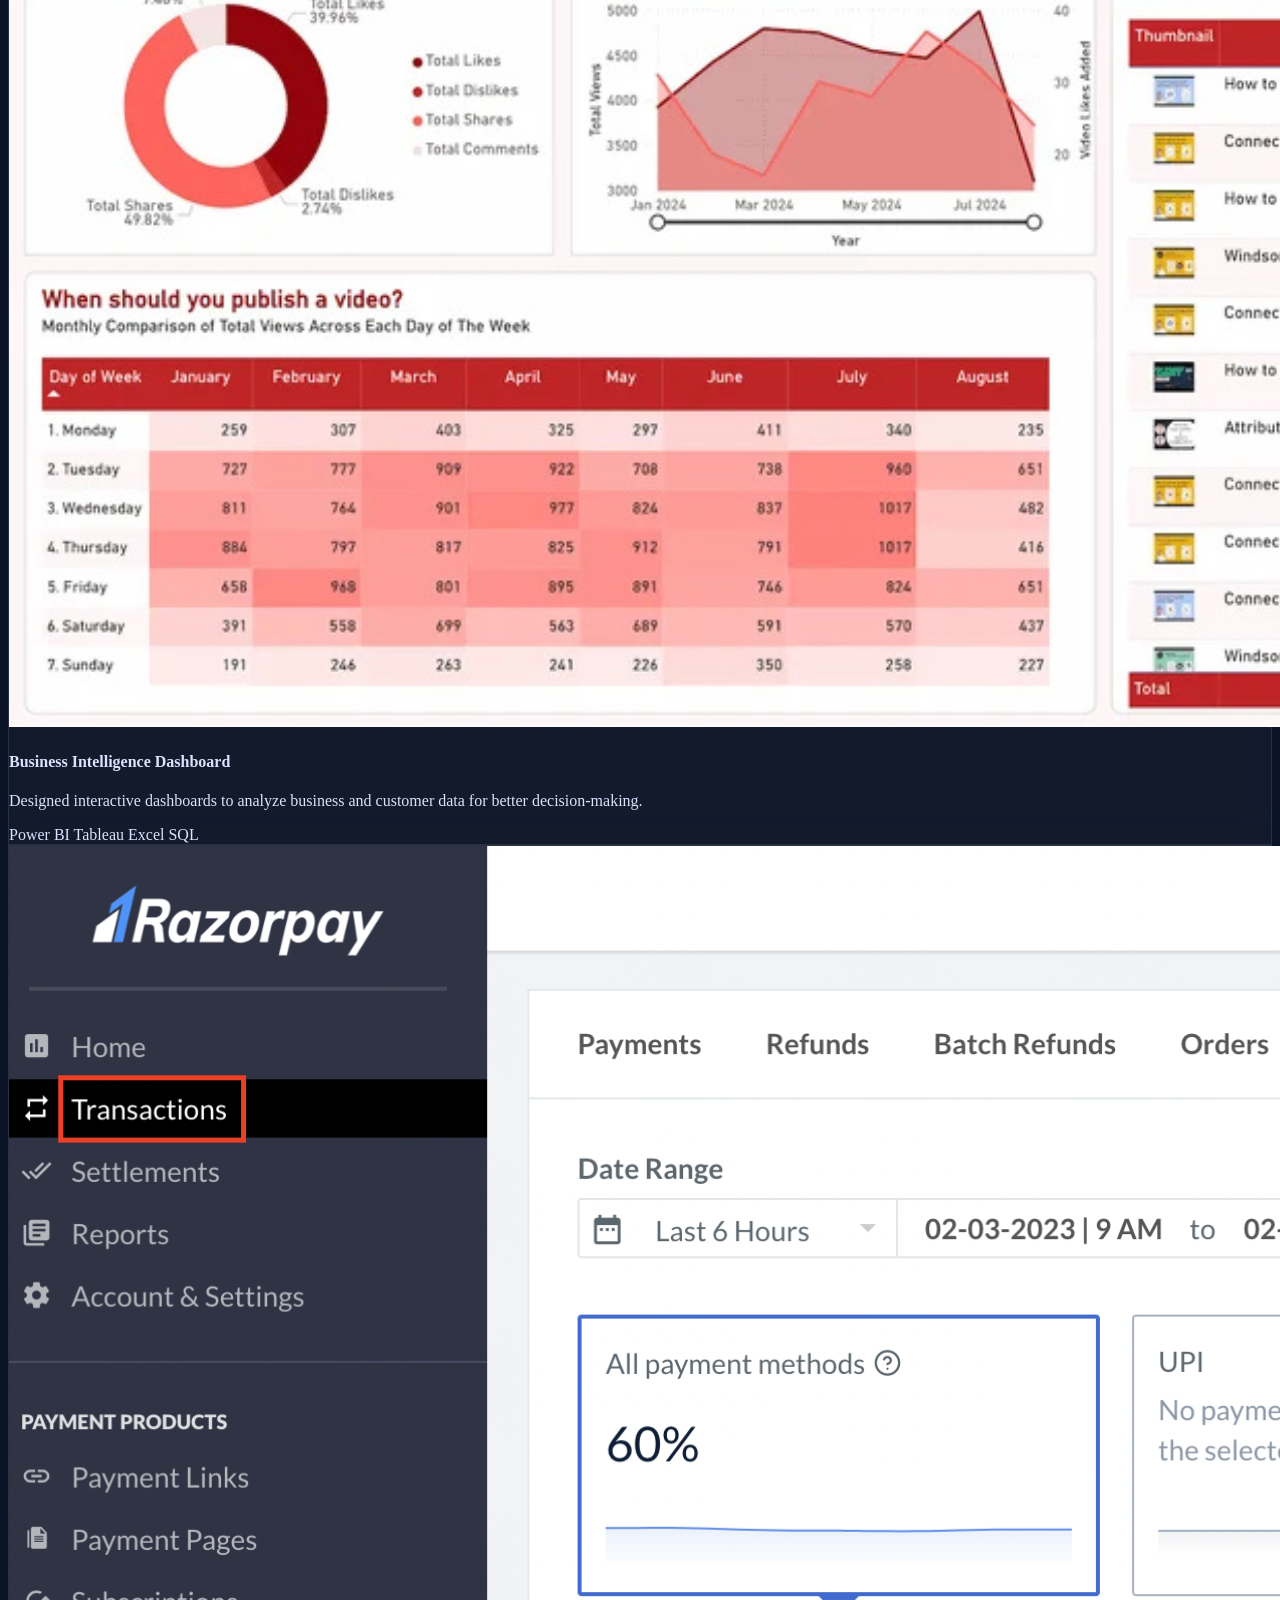
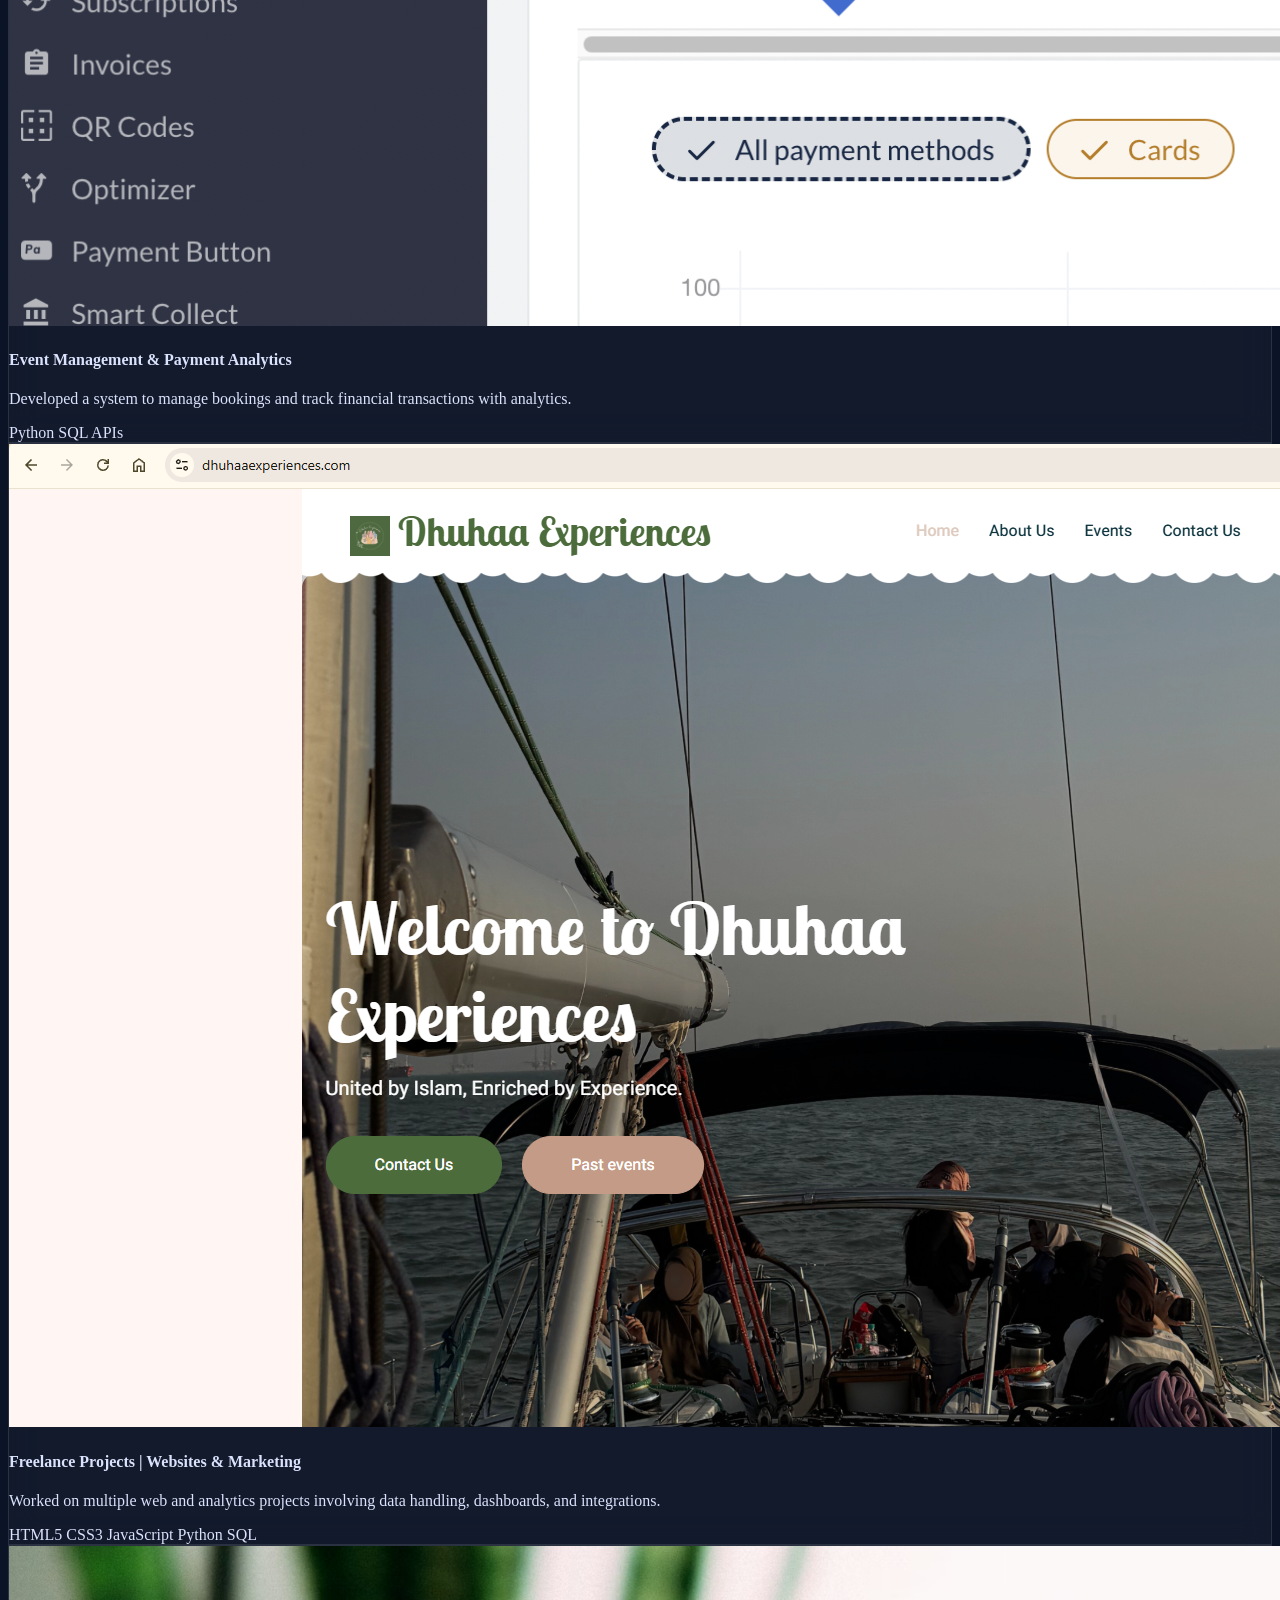
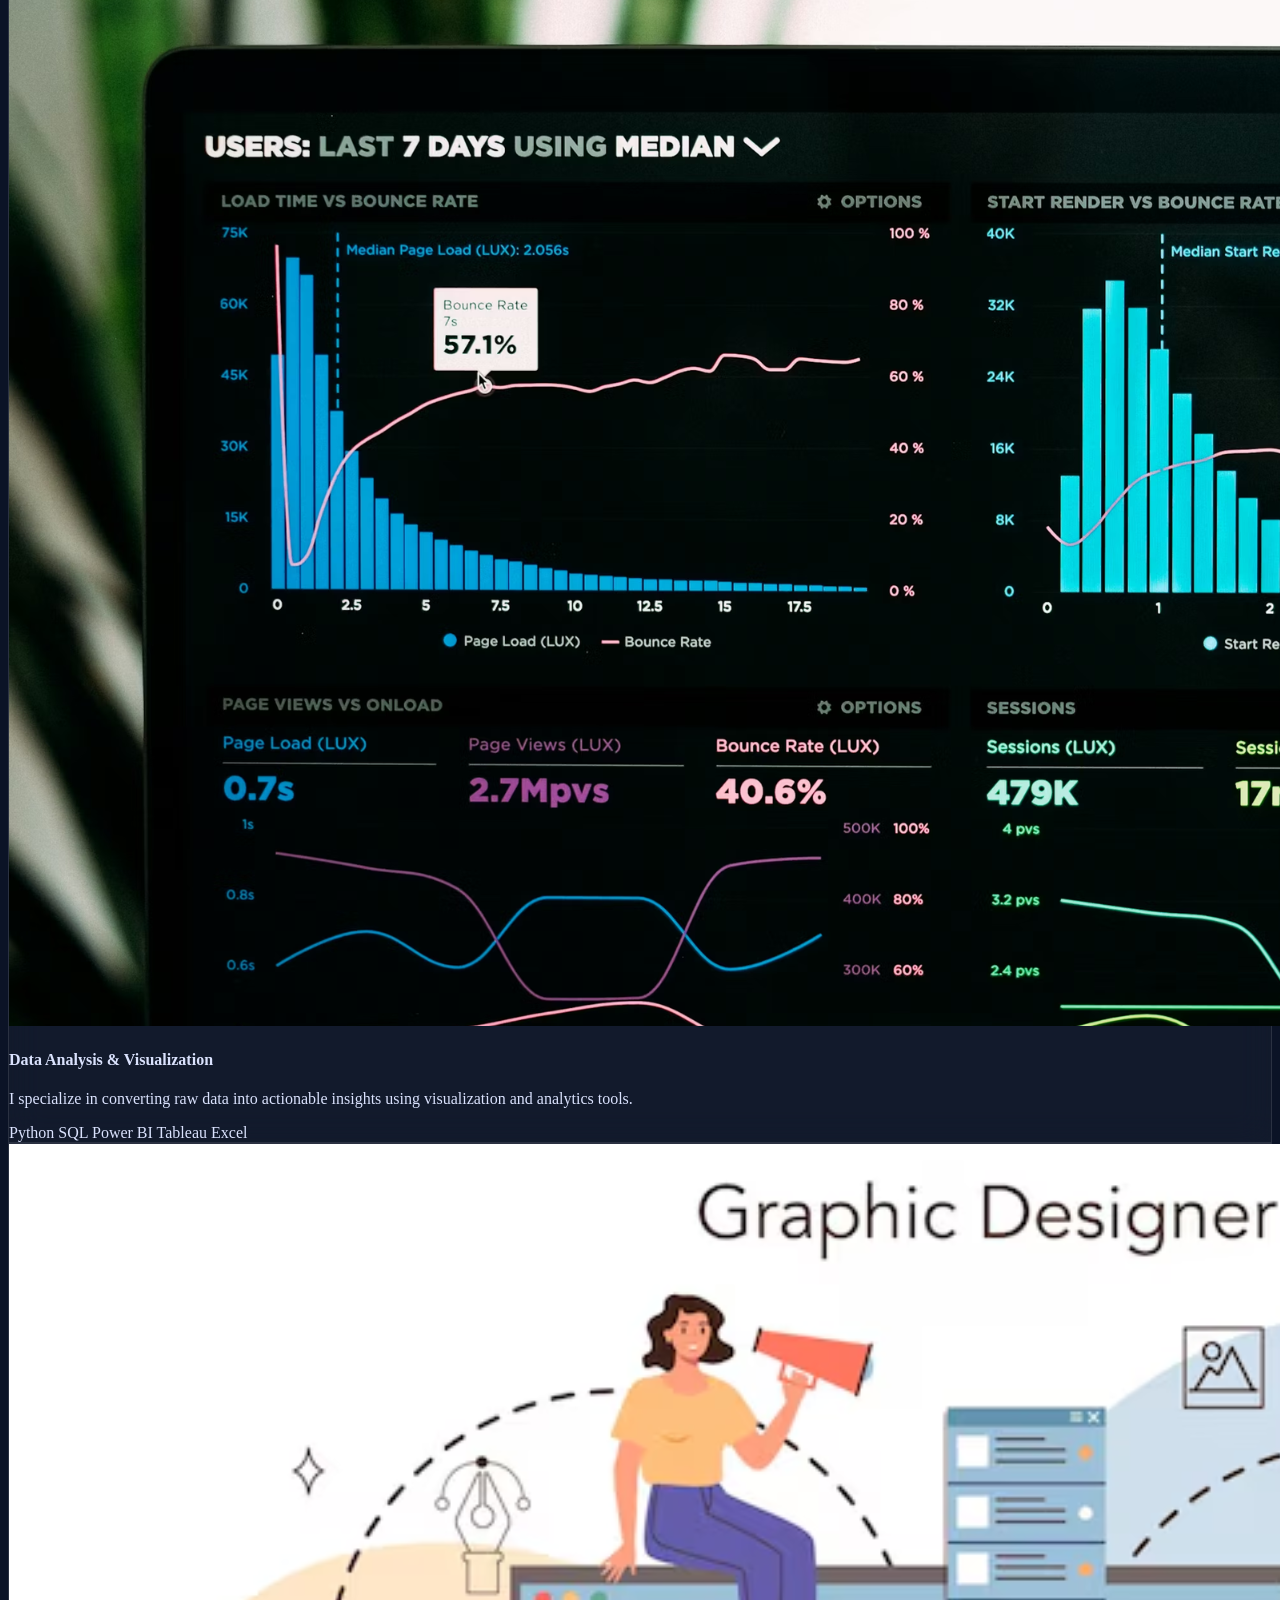
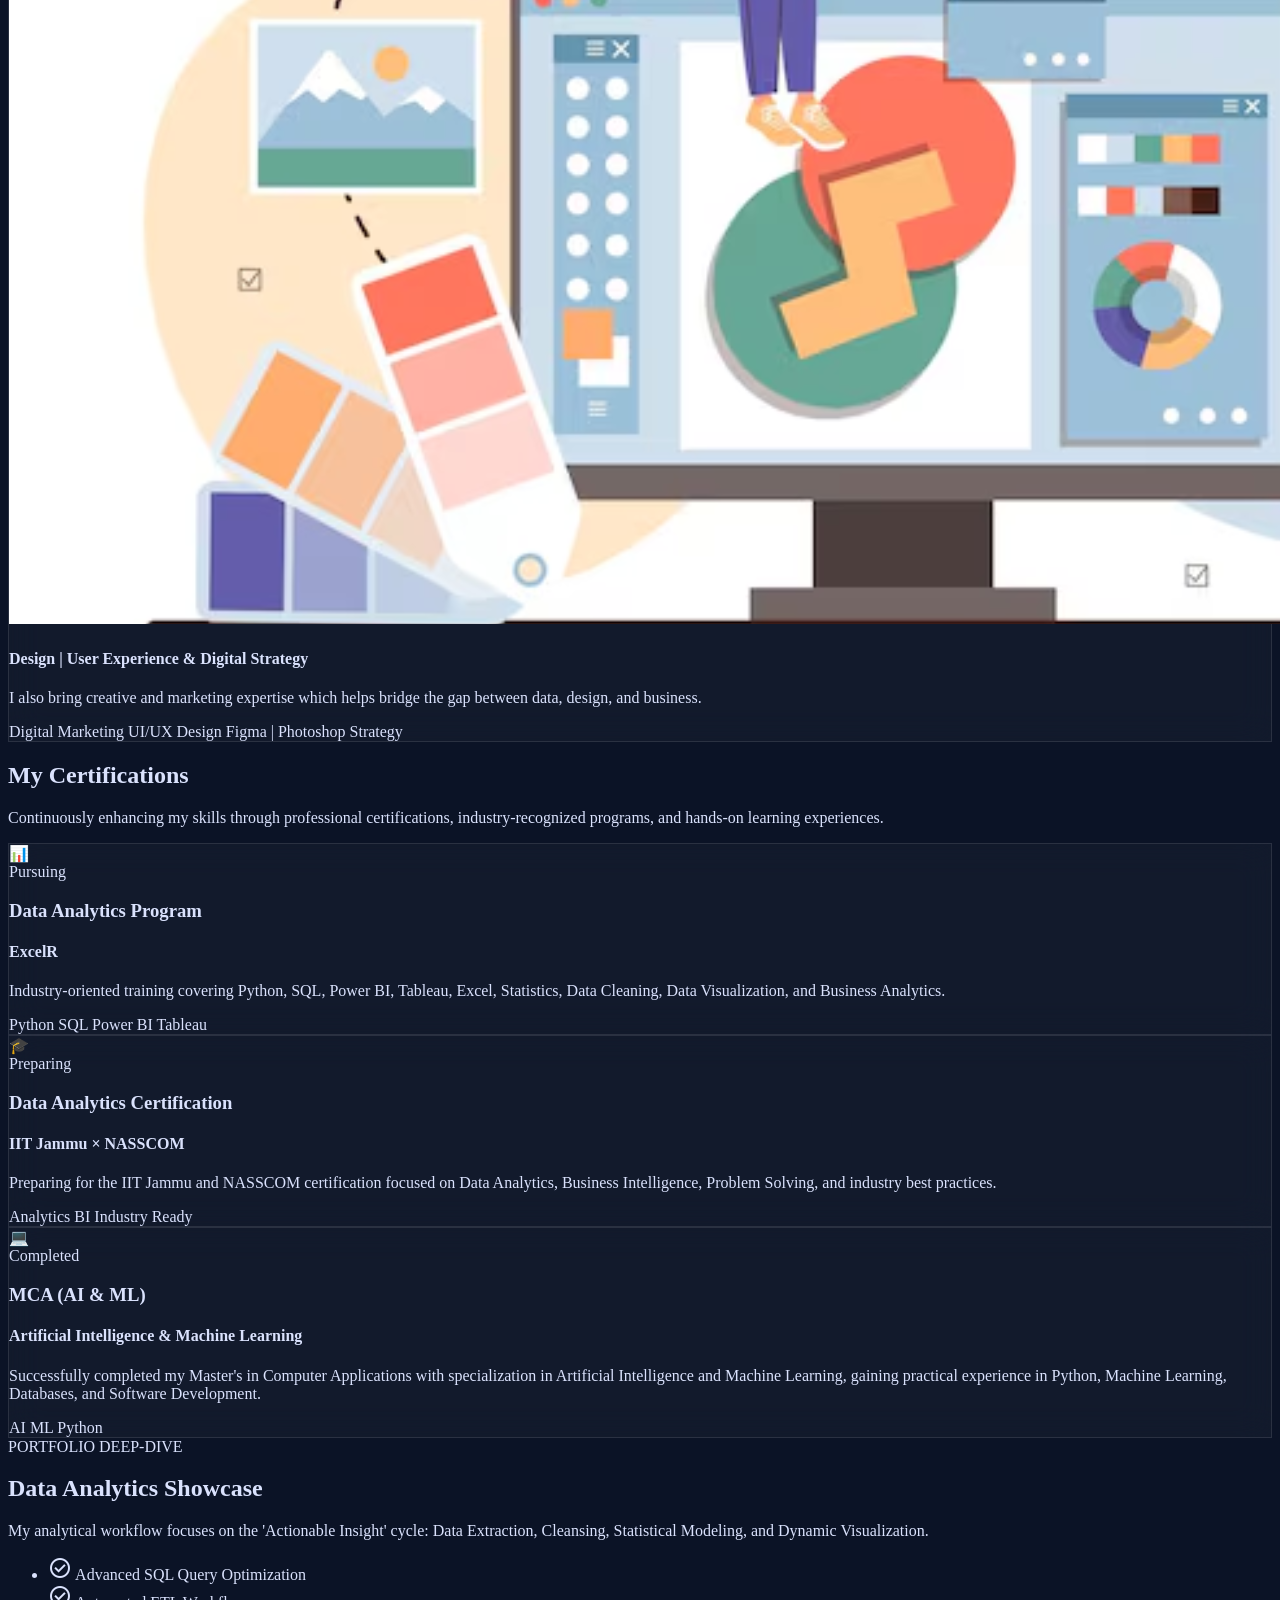
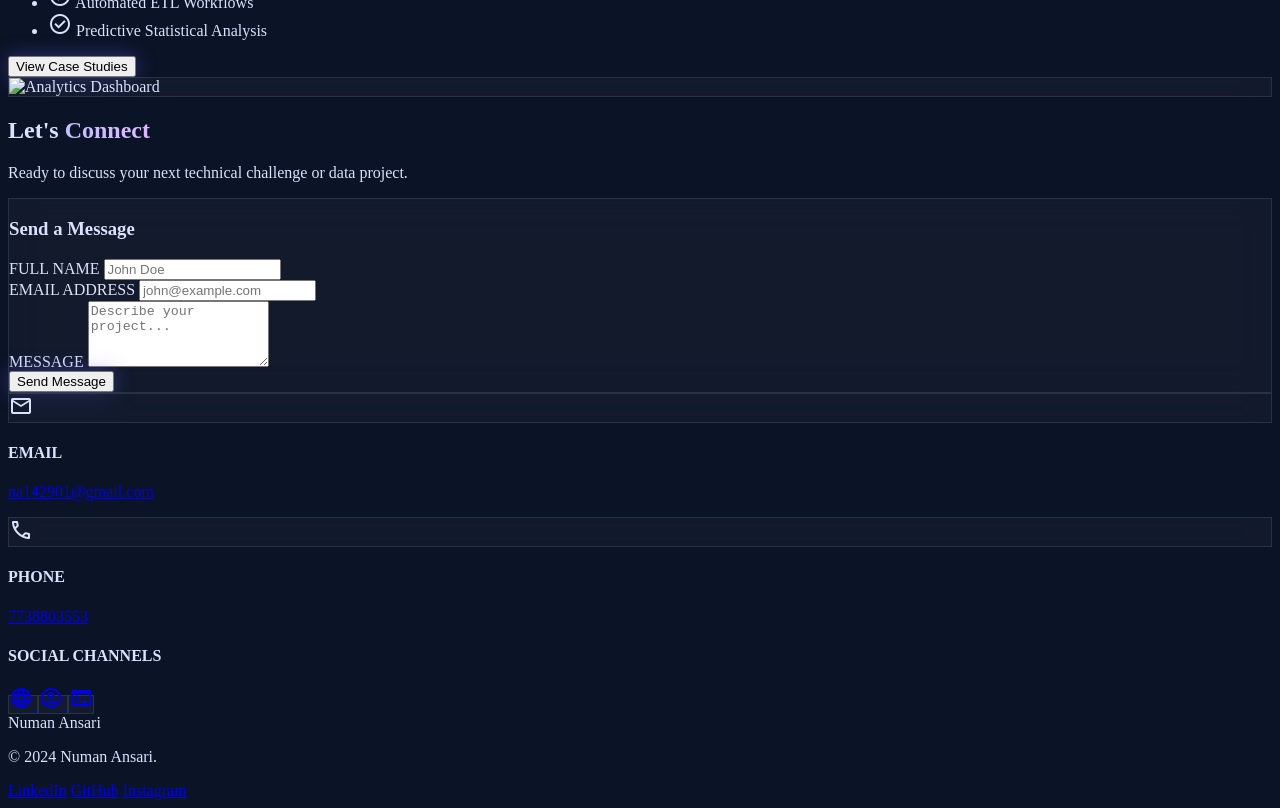
==== commit b3b8685d: "Updated portfolio" ====
--- a/index.html
+++ b/index.html
@@ -14,6 +14,7 @@
         <link rel="icon" type="image/png" sizes="32x32" href="images/favicon-32x32.png">
         <link rel="icon" type="image/png" sizes="16x16" href="images/favicon-16x16.png">
         <link rel="manifest" href="/site.webmanifest">
+        <script src="https://unpkg.com/lucide@latest"></script>
         
         
         <script id="tailwind-config">
@@ -138,28 +139,92 @@
             -webkit-background-clip: text;
             -webkit-text-fill-color: transparent;
         }
+
+        #loader{
+        position:fixed;
+        inset:0;
+        background:#07101f;
+        display:flex;
+        justify-content:center;
+        align-items:center;
+        z-index:99999;
+        transition:all .8s ease;
+    }
+
+    .loader-content{
+        text-align:center;
+    }
+
+    .loader-ring{
+        width:80px;
+        height:80px;
+        border-radius:50%;
+        border:5px solid rgba(255,255,255,.15);
+        border-top:5px solid #7c6cfb;
+        margin:auto;
+        margin-bottom:25px;
+        animation:spin .9s linear infinite;
+        box-shadow:0 0 25px rgba(124,108,251,.45);
+    }
+
+    .loader-content h1{
+        color:#fff;
+        font-size:42px;
+        font-weight:700;
+    }
+
+    .loader-content span{
+        color:#7c6cfb;
+    }
+
+    .loader-content p{
+        margin-top:12px;
+        color:#a0a0a0;
+        letter-spacing:2px;
+    }
+
+    @keyframes spin{
+        to{
+            transform:rotate(360deg);
+        }
+    }
         </style>
 
 </head>
 <body class="font-body-md selection:bg-primary-container selection:text-on-primary-container">
-  <!-- TopNavBar -->
+    <div id="loader">
+    <div class="loader-content">
+        <div class="loader-ring"></div>
+
+        <h1>
+            Numan <span>Ansari</span>
+        </h1>
+
+        <p>Loading Portfolio...</p>
+    </div>
+</div>
+
+</div>
+    <!-- TopNavBar -->
     <nav class="fixed top-0 w-full z-50 bg-slate-950/60 backdrop-blur-lg border-b border-white/10 shadow-2xl">
         <div class="max-w-[1200px] mx-auto flex justify-between items-center px-8 h-20 font-['Space_Grotesk'] antialiased">
             <div class="text-xl font-bold tracking-tighter text-slate-50 dark:text-white">Numan Ansari</div>
             <div class="hidden md:flex gap-8 items-center">
                 <a class="text-indigo-400 border-b-2 border-indigo-500 pb-1" href="index.html">Home</a>
                 <a class="text-slate-400 hover:text-slate-100 transition-colors duration-300" href="#about">About</a>
+                <a class="text-slate-400 hover:text-slate-100 transition-colors duration-300" href="#education">Education</a>
                 <a class="text-slate-400 hover:text-slate-100 transition-colors duration-300" href="#skills">Skills</a>
-                <a class="text-slate-400 hover:text-slate-100 transition-colors duration-300" href="#projects">Projects</a>
+                <a class="text-slate-400 hover:text-slate-100 transition-colors duration-300" href="projects.html">Projects</a>
                 <a class="text-slate-400 hover:text-slate-100 transition-colors duration-300" href="#contact">Contact</a>
             </div>
             <div class="flex items-center gap-4">
                 <!-- <span class="material-symbols-outlined text-slate-400 cursor-pointer hover:text-primary transition-colors" data-icon="what's-app"></span>
                 <span class="material-symbols-outlined text-slate-400 cursor-pointer hover:text-primary transition-colors" data-icon="database">database</span> -->
-                <button class="bg-primary text-on-primary px-6 py-2 rounded-lg font-bold hover:bg-white/10 transition-all glow-button"><a href="/images/Documents/Numan_Ansari_Resume_DA.pdf">Resume</a></button>
+                <button class="bg-primary text-on-primary px-6 py-2 rounded-lg font-bold hover:bg-white/10 transition-all glow-button"><a href="images/Documents/Numan_Ansari_Resume_DA.pdf">Resume</a></button>
             </div>
         </div>
     </nav>
+  <!-- TopNavBar -->
     <main class="pt-20">
     <!-- Hero Section -->
     <section class="relative min-h-[921px] flex items-center overflow-hidden px-8" id="home">
@@ -172,17 +237,17 @@
                     <h1 class="font-h1 text-h1 mb-6 text-slate-50 leading-tight">
                         Hi,<br> I'm Numan<br/><span class="text-gradient">Ansari</span>
                     </h1>
-                    <span class="font-label-caps text-label-caps text-primary tracking-widest block mb-4">Data Analyst | Python Developer | BI Specialist</span>
-                <p class="font-body-lg text-body-lg text-on-surface-variant mb-8 max-w-lg">Transforming data into insights, and ideas into scalable digital solutions.</p>
+                    <span class="font-label-caps text-label-caps text-primary tracking-widest block mb-4">Data Analyst | Python Developer | MCA Graduate</span>
+                <p class="font-body-lg text-body-lg text-on-surface-variant mb-8 max-w-lg">Transforming data into meaningful insights through Python, SQL, Power BI, and Business Intelligence solutions.</p>
                 <div class="flex gap-4">
-                <button class="bg-primary-container text-on-primary-container font-bold px-8 py-4 rounded-xl flex items-center gap-2 glow-button"><a href="#projects">Explore Projects <span class="material-symbols-outlined" data-icon="arrow_forward">arrow_forward</span></a>
+                <button class="bg-primary-container text-on-primary-container font-bold px-8 py-4 rounded-xl flex items-center gap-2 glow-button"><a href="projects.html">Explore Projects <span class="material-symbols-outlined" data-icon="arrow_forward">arrow_forward</span></a>
                 </button>
-                <button class="glass-card px-8 py-4 rounded-xl font-bold hover:bg-white/10"><a href="#contact">Get in Touch</a></button>
+                <button class="glass-card px-8 py-4 rounded-xl font-bold hover:bg-white/10 flex-wrap text-center"><a href="#contact">Get in Touch</a></button>
             </div>
         </div>
         <div class="relative group">
             <div class="absolute inset-0 bg-gradient-to-tr from-primary/20 to-secondary/20 rounded-[2rem] blur-2xl group-hover:blur-3xl transition-all duration-500"></div>
-                <img alt="Numan Ansari Professional Portrait" class="relative z-10 w-full aspect-square object-cover rounded-[2rem] border border-white/10" data-alt="Professional headshot of a young male professional in a dark studio setting with subtle blue backlighting for technical atmosphere" src="images/Picture-02.png    "/>
+                <img alt="Numan Ansari Professional Portrait" class="relative z-10 w-full aspect-square object-cover rounded-[2rem] border border-white/10" data-alt="Professional headshot of a young male professional in a dark studio setting with subtle blue backlighting for technical atmosphere" src="images/Picture-02.png"/>
             </div>
         </div>
     </section>
@@ -196,37 +261,252 @@
                 <div class="md:col-span-2">
                     <h2 class="font-h2 text-h2 mb-6">Technical <span class="text-tertiary">Precision</span></h2>
                     <p class="font-body-lg text-body-lg text-on-surface-variant mb-6">
-                                            I am a <strong>Data Analyst and Python Developer</strong> with a strong foundation in analytics, software development, and digital solutions. With a background in <strong>MCA (AI/ML)</strong>, I specialize in extracting insights from data and building data-driven applications.
-
-                    Beyond analytics, I bring experience in <strong>UI/UX design, digital marketing, and branding,</strong> which allows me to understand both the technical and business side of projects. I have worked on real-world applications involving dashboards, automation, APIs, and business analytics.
-
-
+                        I am an <strong>MCA graduate (AI/ML) passionate about Data Analytics, Python development, and Business Intelligence.</strong> Currently pursuing the Data Analyst program from ExcelR and preparing for the <strong>IIT Jammu NASSCOM examination.</strong>
+
+                        My expertise includes<strong> Python, SQL, Power BI, Tableau, and data visualization.</strong> I enjoy transforming complex data into meaningful insights and building intelligent solutions.
+
+                        Apart from technology, I am a <strong>National Swimming Champion and record holder</strong>, which has taught me discipline, dedication, and consistency.
+
+                        I am actively seeking opportunities as a <strong>Data Analyst, Business Intelligence Analyst, or Python Developer.</strong>
                                             </p>
                     <p class="font-body-md text-body-md text-on-surface-variant/80">
                                                 My goal is to build intelligent, scalable, and user-focused solutions that solve real-world problems using data and technology.
                                             </p>
                 </div>
-                <div class="grid grid-cols-2 gap-4">
-                    <div class="glass-card p-6 rounded-2xl text-center">
-                        <span class="block text-h3 font-h3 text-primary">5+</span>
+                <div class="grid grid-cols-2 gap-4 flex-wrap">
+                    <div class="glass-card p-6 rounded-2xl text-center flex-wrap">
+                        <span class="block text-h3 font-h3 text-primary">4+</span>
                         <span class="text-caption font-caption text-on-surface-variant uppercase tracking-wider">Years Experience</span>
                     </div>
-                    <div class="glass-card p-6 rounded-2xl text-center">
-                        <span class="block text-h3 font-h3 text-secondary">40+</span>
+                    <div class="glass-card p-6 rounded-2xl text-center flex-wrap">
+                        <span class="block text-h3 font-h3 text-primary">15+</span>
                         <span class="text-caption font-caption text-on-surface-variant uppercase tracking-wider">Projects Completed</span>
                     </div>
-                    <div class="glass-card p-6 rounded-2xl text-center">
+                    <div class="glass-card p-6 rounded-2xl text-center flex-wrap">
+                        <span class="block text-h3 font-h3 text-secondary">10+</span>
+                        <span class="text-caption font-caption text-on-surface-variant uppercase tracking-wider">Certificates & Achievements</span>
+                    </div>
+                    <div class="glass-card p-6 rounded-2xl text-center flex-wrap">
+                        <span class="block text-h3 font-h3 text-secondary">1+</span>
+                        <span class="text-caption font-caption text-on-surface-variant uppercase tracking-wider">National Awards</span>
+                    </div>
+                    <div class="glass-card p-6 rounded-2xl text-center flex-wrap">
                         <span class="block text-h3 font-h3 text-tertiary">15+</span>
-                        <span class="text-caption font-caption text-on-surface-variant uppercase tracking-wider">Global Clients</span>
-                    </div>
-                    <div class="glass-card p-6 rounded-2xl text-center">
-                        <span class="block text-h3 font-h3 text-primary-fixed">100%</span>
+                        <span class="text-caption font-caption text-on-surface-variant uppercase tracking-wider">Technical Skills</span>
+                    </div>
+                    <div class="glass-card p-6 rounded-2xl text-center flex-wrap">
+                        <span class="block text-h3 font-h3 text-tertiary">100%</span>
                         <span class="text-caption font-caption text-on-surface-variant uppercase tracking-wider">Success Rate</span>
                     </div>
                 </div>
             </div>
         </div>
     </section>
+
+
+    <!-- Education Section -->
+<section id="education" class="py-24 px-6">
+  <div class="max-w-6xl mx-auto">
+
+    <!-- Heading -->
+    <div class="text-center mb-16">
+      <h2 class="text-5xl font-bold">
+        Educational <span class="text-tertiary">Journey</span>
+      </h2>
+
+      <p class="mt-4 text-gray-400 max-w-2xl mx-auto">
+        Building a strong academic foundation in commerce, computer applications,
+        artificial intelligence, and data analytics through continuous learning.
+      </p>
+    </div>
+
+    <!-- Timeline -->
+    <div class="relative">
+
+      <!-- Vertical Line -->
+      <div
+        class="absolute left-1/2 top-0 h-full w-1 bg-gradient-to-b from-tertiary via-cyan-400 to-tertiary -translate-x-1/2 hidden md:block">
+      </div>
+
+      <!-- ================= BMS ================= -->
+      <div class="mb-16 flex flex-col md:flex-row items-center">
+
+        <div class="md:w-1/2 md:pr-12">
+          <div
+            class="glass-card p-6 rounded-3xl border border-white/10 hover:scale-105 transition duration-300">
+            <span class="text-tertiary font-semibold">2018 - 2020</span>
+
+            <h3 class="text-2xl font-bold mt-2">
+              Bachelor of Management Studies (BMS)
+            </h3>
+
+            <h4 class="text-gray-400 mb-3">
+              University of Mumbai
+            </h4>
+
+            <p class="text-gray-300">
+              Built a strong foundation in commerce, accounting, finance,
+              business operations, and analytical thinking. This background
+              strengthened my problem-solving approach before transitioning
+              into the field of Data Analytics.
+            </p>
+          </div>
+        </div>
+
+        <!-- Dot -->
+        <div
+          class="hidden md:flex w-6 h-6 rounded-full bg-tertiary shadow-[0_0_20px_#38bdf8] z-10">
+        </div>
+
+        <div class="md:w-1/2"></div>
+
+      </div>
+
+      <!-- ================= MCA ================= -->
+
+      <div class="mb-16 flex flex-col md:flex-row items-center">
+
+        <div class="md:w-1/2"></div>
+
+        <div
+          class="hidden md:flex w-6 h-6 rounded-full bg-tertiary shadow-[0_0_20px_#38bdf8] z-10">
+        </div>
+
+        <div class="md:w-1/2 md:pl-12">
+
+          <div
+            class="glass-card p-6 rounded-3xl border border-white/10 hover:scale-105 transition duration-300">
+
+            <span class="text-tertiary font-semibold">
+              2023 - 2025
+            </span>
+
+            <h3 class="text-2xl font-bold mt-2">
+              Master of Computer Applications (AI & ML Specialization)
+            </h3>
+
+            <h4 class="text-gray-400 mb-3">
+               Amity University
+            </h4>
+
+            <p class="text-gray-300">
+              Successfully completed MCA with specialization in AI & ML.
+              Worked on projects involving Python, Machine Learning,
+              SQL, Data Structures, Software Engineering,
+              and Intelligent Systems.
+            </p>
+
+          </div>
+
+        </div>
+
+      </div>
+
+      <!-- ================= ExcelR ================= -->
+
+      <div class="mb-16 flex flex-col md:flex-row items-center">
+
+        <div class="md:w-1/2 md:pr-12">
+
+          <div
+            class="glass-card p-6 rounded-3xl border border-white/10 hover:scale-105 transition duration-300">
+
+            <span class="text-tertiary font-semibold">
+              2026 - Present
+            </span>
+
+            <h3 class="text-2xl font-bold mt-2">
+              Data Analytics Program
+            </h3>
+
+            <h4 class="text-gray-400 mb-3">
+              ExcelR
+            </h4>
+
+            <p class="text-gray-300 mb-4">
+              Currently strengthening practical industry skills through
+              hands-on projects and business case studies.
+            </p>
+
+            <div class="flex flex-wrap gap-2">
+
+              <span class="px-3 py-1 rounded-full bg-tertiary/20 text-tertiary">
+                Python
+              </span>
+
+              <span class="px-3 py-1 rounded-full bg-tertiary/20 text-tertiary">
+                SQL
+              </span>
+
+              <span class="px-3 py-1 rounded-full bg-tertiary/20 text-tertiary">
+                Power BI
+              </span>
+
+              <span class="px-3 py-1 rounded-full bg-tertiary/20 text-tertiary">
+                Tableau
+              </span>
+
+              <span class="px-3 py-1 rounded-full bg-tertiary/20 text-tertiary">
+                Excel
+              </span>
+
+            </div>
+
+          </div>
+
+        </div>
+
+        <div
+          class="hidden md:flex w-6 h-6 rounded-full bg-tertiary shadow-[0_0_20px_#38bdf8] z-10">
+        </div>
+
+        <div class="md:w-1/2"></div>
+
+      </div>
+
+      <!-- ================= IIT JAMMU ================= -->
+
+      <div class="flex flex-col md:flex-row items-center">
+
+        <div class="md:w-1/2"></div>
+
+        <div
+          class="hidden md:flex w-6 h-6 rounded-full bg-tertiary shadow-[0_0_20px_#38bdf8] z-10">
+        </div>
+
+        <div class="md:w-1/2 md:pl-12">
+
+          <div
+            class="glass-card p-6 rounded-3xl border border-white/10 hover:scale-105 transition duration-300">
+
+            <span class="text-tertiary font-semibold">
+              In Progress
+            </span>
+
+            <h3 class="text-2xl font-bold mt-2">
+              IIT Jammu × NASSCOM
+            </h3>
+
+            <h4 class="text-gray-400 mb-3">
+              Data Analytics Certification
+            </h4>
+
+            <p class="text-gray-300">
+              Preparing for the IIT Jammu & NASSCOM certification to
+              enhance expertise in Data Analytics, Business Intelligence,
+              Problem Solving, and Industry Best Practices.
+            </p>
+
+          </div>
+
+        </div>
+
+      </div>
+
+    </div>
+
+  </div>
+</section>
 
 
     <!-- Skills Section -->
@@ -342,7 +622,7 @@
                                     <li>Built Flask-based backend</li>
                                 </ul>
                             </div> -->
-                            <div class="flex gap-2">
+                            <div class="flex gap-2 flex-wrap">
                                 <span class="text-xs font-semibold bg-white/5 px-3 py-1 rounded-md text-primary">Python</span>
                                 <span class="text-xs font-semibold bg-white/5 px-3 py-1 rounded-md text-primary">Flask</span>
                                 <span class="text-xs font-semibold bg-white/5 px-3 py-1 rounded-md text-primary">Pandas</span>
@@ -357,7 +637,7 @@
                     <div class="px-4 pb-4">
                         <h4 class="font-h3 text-[24px] mb-3">Business Intelligence Dashboard</h4>
                         <p class="text-body-md text-on-surface-variant mb-6 line-clamp-2">Designed interactive dashboards to analyze business and customer data for better decision-making.</p>
-                        <div class="flex gap-2">
+                        <div class="flex gap-2 flex-wrap">
                             <span class="text-xs font-semibold bg-white/5 px-3 py-1 rounded-md text-secondary">Power BI</span>
                             <span class="text-xs font-semibold bg-white/5 px-3 py-1 rounded-md text-secondary">Tableau</span>
                             <span class="text-xs font-semibold bg-white/5 px-3 py-1 rounded-md text-secondary">Excel</span>
@@ -373,7 +653,7 @@
                         <div class="px-4 pb-4">
                             <h4 class="font-h3 text-[24px] mb-3">Event Management & Payment Analytics</h4>
                             <p class="text-body-md text-on-surface-variant mb-6 line-clamp-2">Developed a system to manage bookings and track financial transactions with analytics.</p>
-                            <div class="flex gap-2">
+                            <div class="flex gap-2 flex-wrap">
                                 <span class="text-xs font-semibold bg-white/5 px-3 py-1 rounded-md text-tertiary">Python</span>
                                 <span class="text-xs font-semibold bg-white/5 px-3 py-1 rounded-md text-tertiary">SQL</span>
                                 <span class="text-xs font-semibold bg-white/5 px-3 py-1 rounded-md text-tertiary">APIs</span>
@@ -387,7 +667,7 @@
                         <div class="px-4 pb-4">
                             <h4 class="font-h3 text-[24px] mb-3">Freelance Projects | Websites & Marketing</h4>
                             <p class="text-body-md text-on-surface-variant mb-6 line-clamp-2">Worked on multiple web and analytics projects involving data handling, dashboards, and integrations.</p>
-                            <div class="flex gap-2">
+                            <div class="flex gap-2 flex-wrap">
                                 <span class="text-xs font-semibold bg-white/5 px-3 py-1 rounded-md text-primary">HTML5</span>
                                 <span class="text-xs font-semibold bg-white/5 px-3 py-1 rounded-md text-primary">CSS3</span>
                                 <span class="text-xs font-semibold bg-white/5 px-3 py-1 rounded-md text-primary">JavaScript</span>
@@ -403,7 +683,7 @@
                         <div class="px-4 pb-4">
                             <h4 class="font-h3 text-[24px] mb-3">Data Analysis & Visualization</h4>
                             <p class="text-body-md text-on-surface-variant mb-6 line-clamp-2">I specialize in converting raw data into actionable insights using visualization and analytics tools.</p>
-                            <div class="flex gap-2">
+                            <div class="flex gap-2 flex-wrap">
                                 <span class="text-xs font-semibold bg-white/5 px-3 py-1 rounded-md text-secondary">Python</span>
                                 <span class="text-xs font-semibold bg-white/5 px-3 py-1 rounded-md text-secondary">SQL</span>
                                 <span class="text-xs font-semibold bg-white/5 px-3 py-1 rounded-md text-secondary">Power BI</span>
@@ -419,7 +699,7 @@
                         <div class="px-4 pb-4">
                             <h4 class="font-h3 text-[24px] mb-3">Design | User Experience & Digital Strategy</h4>
                             <p class="text-body-md text-on-surface-variant mb-6 line-clamp-2">I also bring creative and marketing expertise which helps bridge the gap between data, design, and business.</p>
-                            <div class="flex gap-2">
+                            <div class="flex gap-2 flex-wrap">
                                 <span class="text-xs font-semibold bg-white/5 px-3 py-1 rounded-md text-tertiary">Digital Marketing</span>
                                 <span class="text-xs font-semibold bg-white/5 px-3 py-1 rounded-md text-tertiary">UI/UX Design</span>
                                 <span class="text-xs font-semibold bg-white/5 px-3 py-1 rounded-md text-tertiary">Figma | Photoshop</span>
@@ -432,6 +712,140 @@
             </div>
         </div>
     </section>
+
+
+
+    <!-- ================= CERTIFICATIONS SECTION ================= -->
+<section id="certifications" class="py-24 px-6">
+    <div class="max-w-7xl mx-auto">
+
+        <!-- Heading -->
+        <div class="text-center mb-16">
+            <h2 class="text-5xl font-bold">
+                My <span class="text-tertiary">Certifications</span>
+            </h2>
+
+            <p class="mt-4 text-gray-400 max-w-2xl mx-auto">
+                Continuously enhancing my skills through professional certifications,
+                industry-recognized programs, and hands-on learning experiences.
+            </p>
+        </div>
+
+        <!-- Cards -->
+        <div class="grid md:grid-cols-2 lg:grid-cols-3 gap-8">
+
+            <!-- ExcelR -->
+            <div class="glass-card rounded-3xl p-8 border border-white/10 hover:-translate-y-2 hover:shadow-[0_0_30px_rgba(56,189,248,0.25)] transition-all duration-300">
+
+                <div class="text-5xl mb-5">📊</div>
+
+                <span class="inline-block px-3 py-1 rounded-full bg-yellow-500/20 text-yellow-300 text-sm font-medium mb-4">
+                    Pursuing
+                </span>
+
+                <h3 class="text-2xl font-bold mb-2">
+                    Data Analytics Program
+                </h3>
+
+                <h4 class="text-tertiary font-semibold mb-4">
+                    ExcelR
+                </h4>
+
+                <p class="text-gray-400 mb-6">
+                    Industry-oriented training covering Python, SQL, Power BI,
+                    Tableau, Excel, Statistics, Data Cleaning, Data Visualization,
+                    and Business Analytics.
+                </p>
+
+                <div class="flex flex-wrap gap-2">
+
+                    <span class="px-3 py-1 rounded-full bg-tertiary/20 text-tertiary text-sm">Python</span>
+
+                    <span class="px-3 py-1 rounded-full bg-tertiary/20 text-tertiary text-sm">SQL</span>
+
+                    <span class="px-3 py-1 rounded-full bg-tertiary/20 text-tertiary text-sm">Power BI</span>
+
+                    <span class="px-3 py-1 rounded-full bg-tertiary/20 text-tertiary text-sm">Tableau</span>
+
+                </div>
+
+            </div>
+
+            <!-- IIT Jammu -->
+            <div class="glass-card rounded-3xl p-8 border border-white/10 hover:-translate-y-2 hover:shadow-[0_0_30px_rgba(56,189,248,0.25)] transition-all duration-300">
+
+                <div class="text-5xl mb-5">🎓</div>
+
+                <span class="inline-block px-3 py-1 rounded-full bg-blue-500/20 text-blue-300 text-sm font-medium mb-4">
+                    Preparing
+                </span>
+
+                <h3 class="text-2xl font-bold mb-2">
+                    Data Analytics Certification
+                </h3>
+
+                <h4 class="text-tertiary font-semibold mb-4">
+                    IIT Jammu × NASSCOM
+                </h4>
+
+                <p class="text-gray-400 mb-6">
+                    Preparing for the IIT Jammu and NASSCOM certification focused on
+                    Data Analytics, Business Intelligence, Problem Solving,
+                    and industry best practices.
+                </p>
+
+                <div class="flex flex-wrap gap-2">
+
+                    <span class="px-3 py-1 rounded-full bg-tertiary/20 text-tertiary text-sm">Analytics</span>
+
+                    <span class="px-3 py-1 rounded-full bg-tertiary/20 text-tertiary text-sm">BI</span>
+
+                    <span class="px-3 py-1 rounded-full bg-tertiary/20 text-tertiary text-sm">Industry Ready</span>
+
+                </div>
+
+            </div>
+
+            <!-- MCA -->
+            <div class="glass-card rounded-3xl p-8 border border-white/10 hover:-translate-y-2 hover:shadow-[0_0_30px_rgba(56,189,248,0.25)] transition-all duration-300">
+
+                <div class="text-5xl mb-5">💻</div>
+
+                <span class="inline-block px-3 py-1 rounded-full bg-green-500/20 text-green-300 text-sm font-medium mb-4">
+                    Completed
+                </span>
+
+                <h3 class="text-2xl font-bold mb-2">
+                    MCA (AI & ML)
+                </h3>
+
+                <h4 class="text-tertiary font-semibold mb-4">
+                    Artificial Intelligence & Machine Learning
+                </h4>
+
+                <p class="text-gray-400 mb-6">
+                    Successfully completed my Master's in Computer Applications
+                    with specialization in Artificial Intelligence and Machine Learning,
+                    gaining practical experience in Python, Machine Learning,
+                    Databases, and Software Development.
+                </p>
+
+                <div class="flex flex-wrap gap-2">
+
+                    <span class="px-3 py-1 rounded-full bg-tertiary/20 text-tertiary text-sm">AI</span>
+
+                    <span class="px-3 py-1 rounded-full bg-tertiary/20 text-tertiary text-sm">ML</span>
+
+                    <span class="px-3 py-1 rounded-full bg-tertiary/20 text-tertiary text-sm">Python</span>
+
+                </div>
+
+            </div>
+
+        </div>
+
+    </div>
+</section>
 
 
     <!-- Data Analytics Portfolio (Special Section) -->
@@ -552,4 +966,5 @@
         </div>
     </footer>
 </body>
+<script src="script.js" defer></script>
 </html>
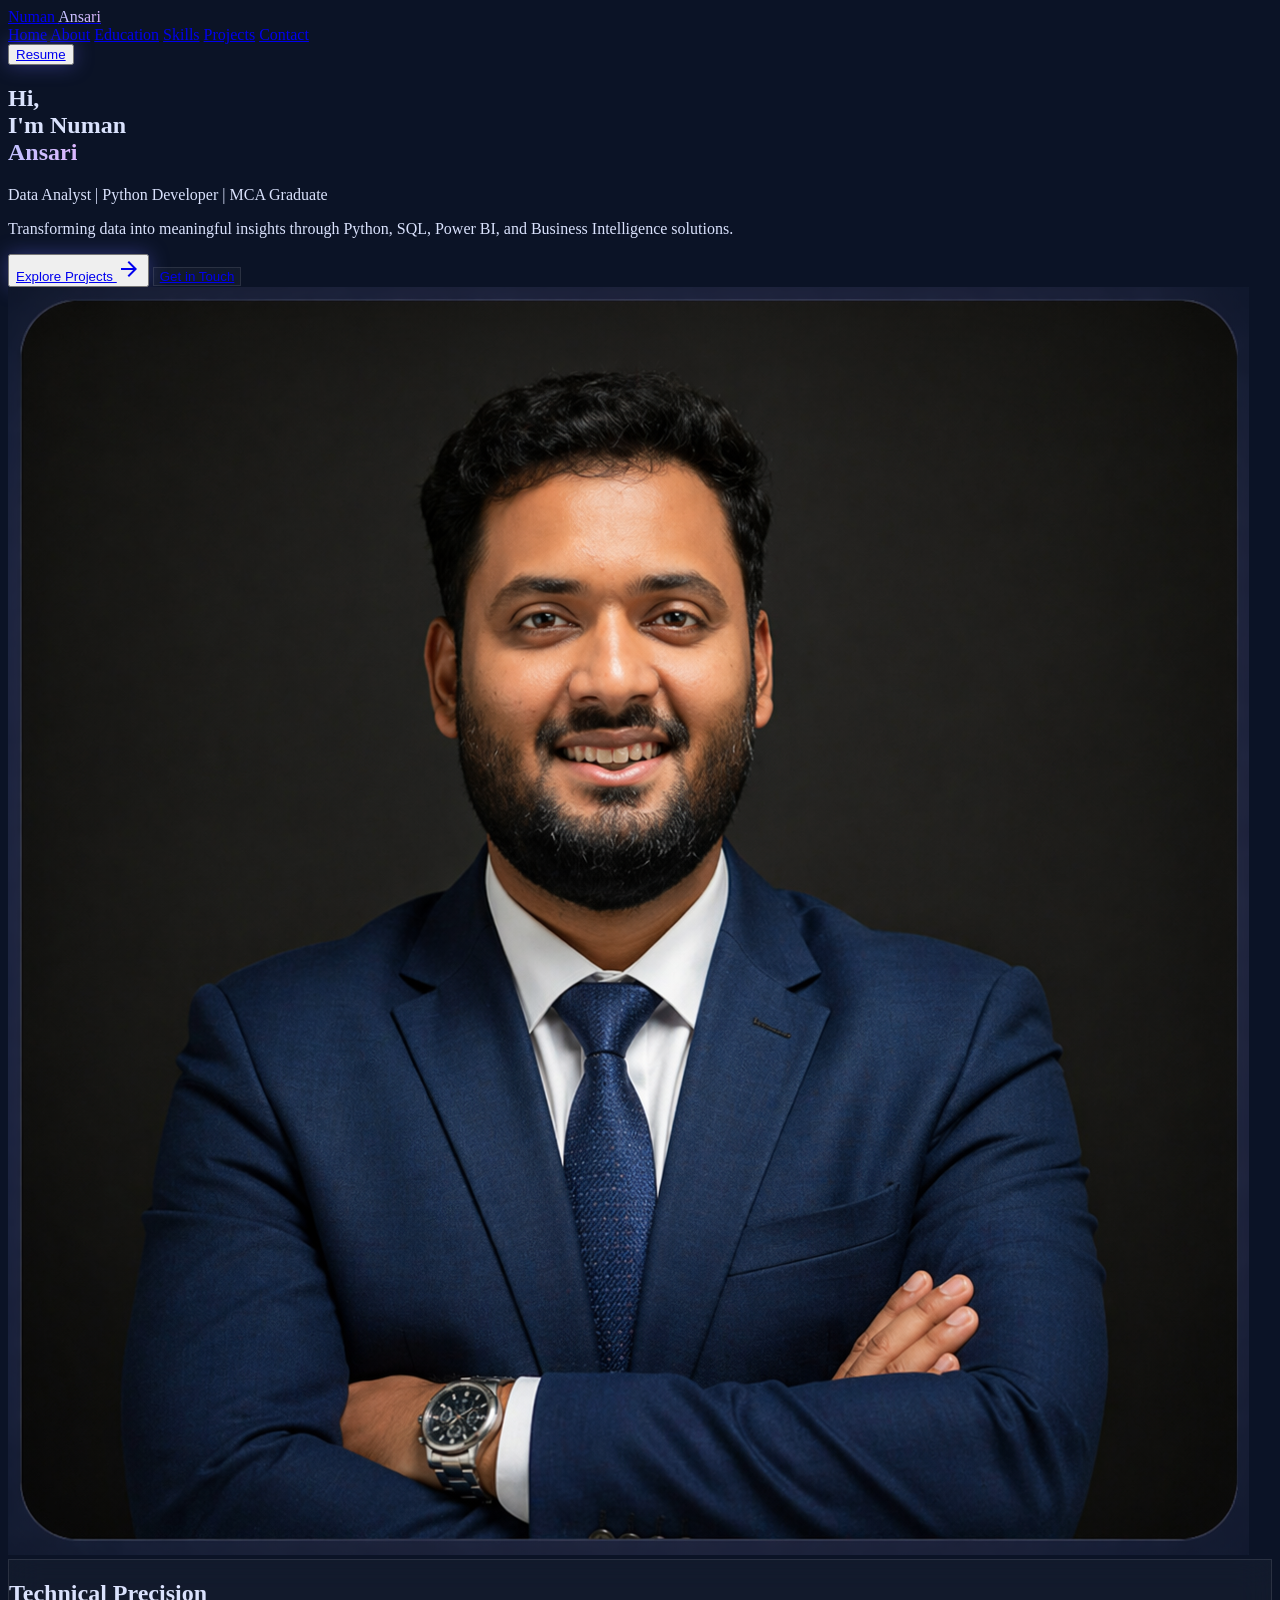
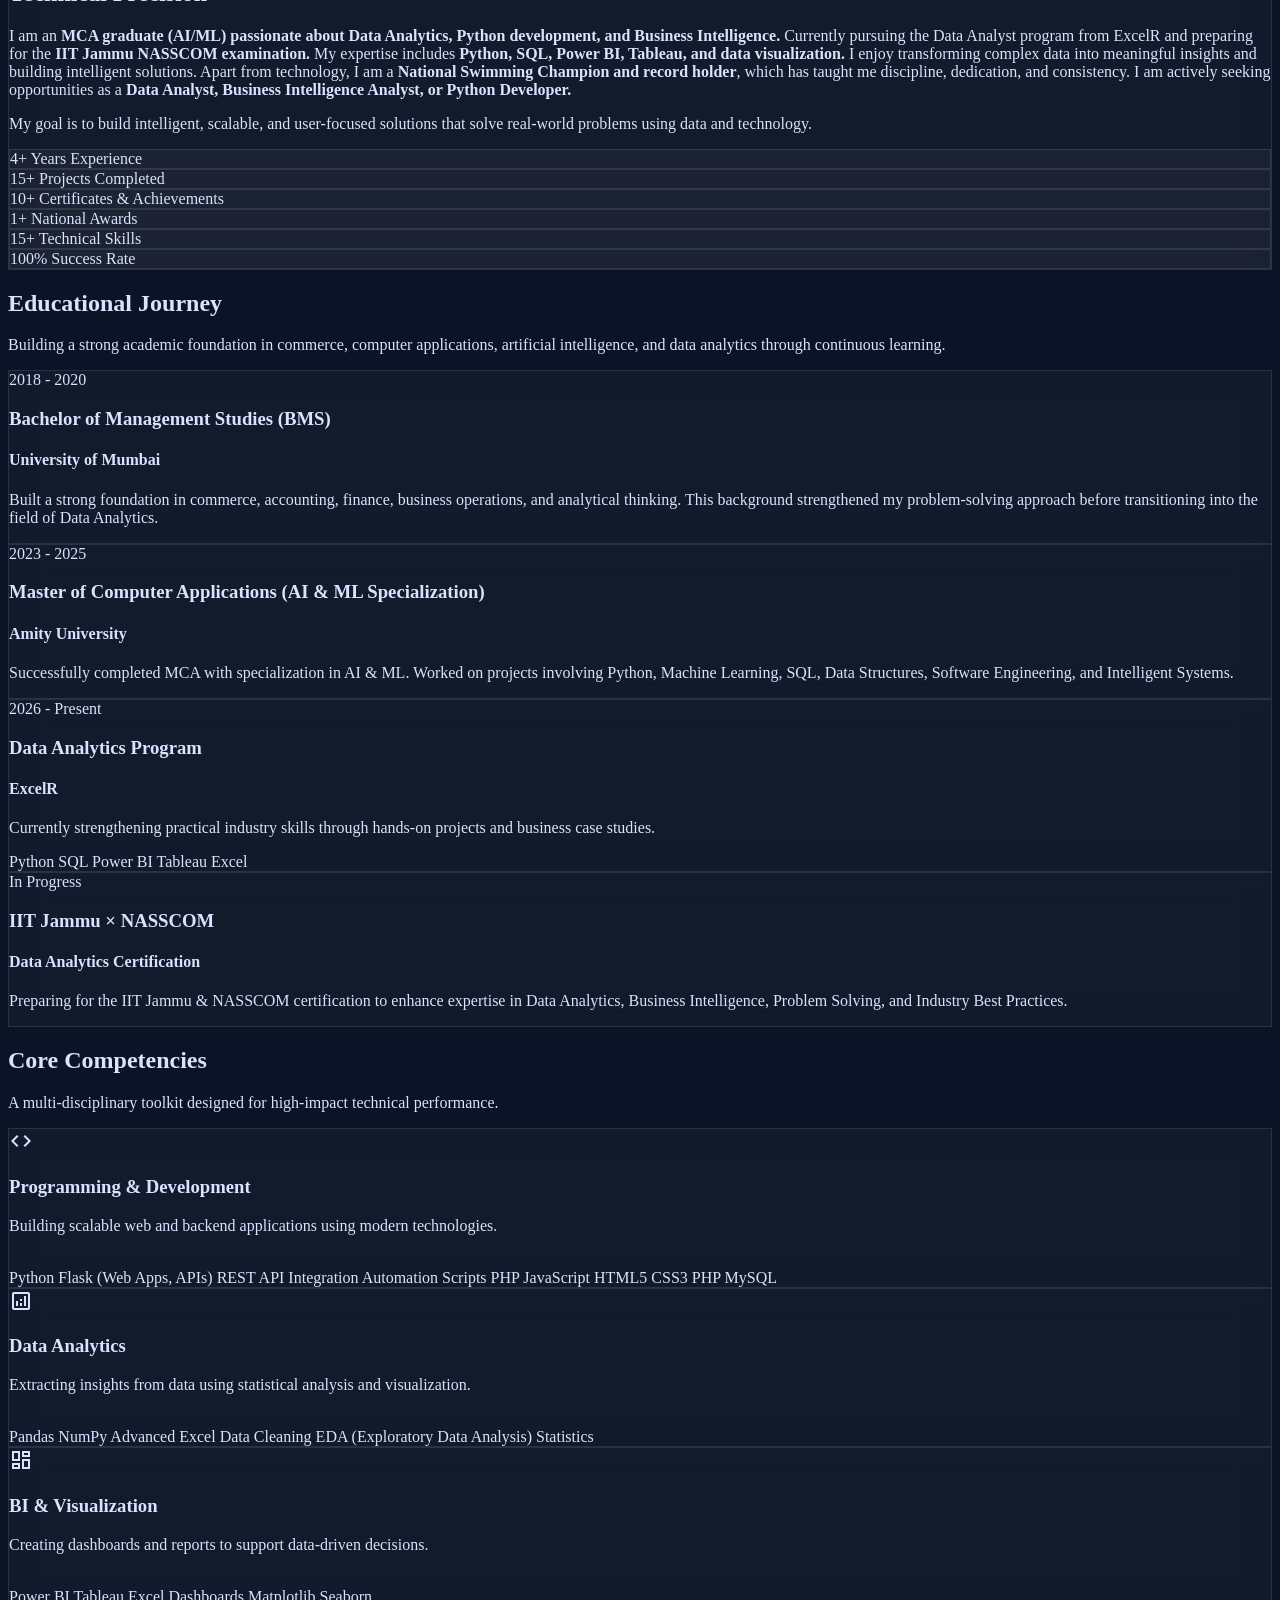
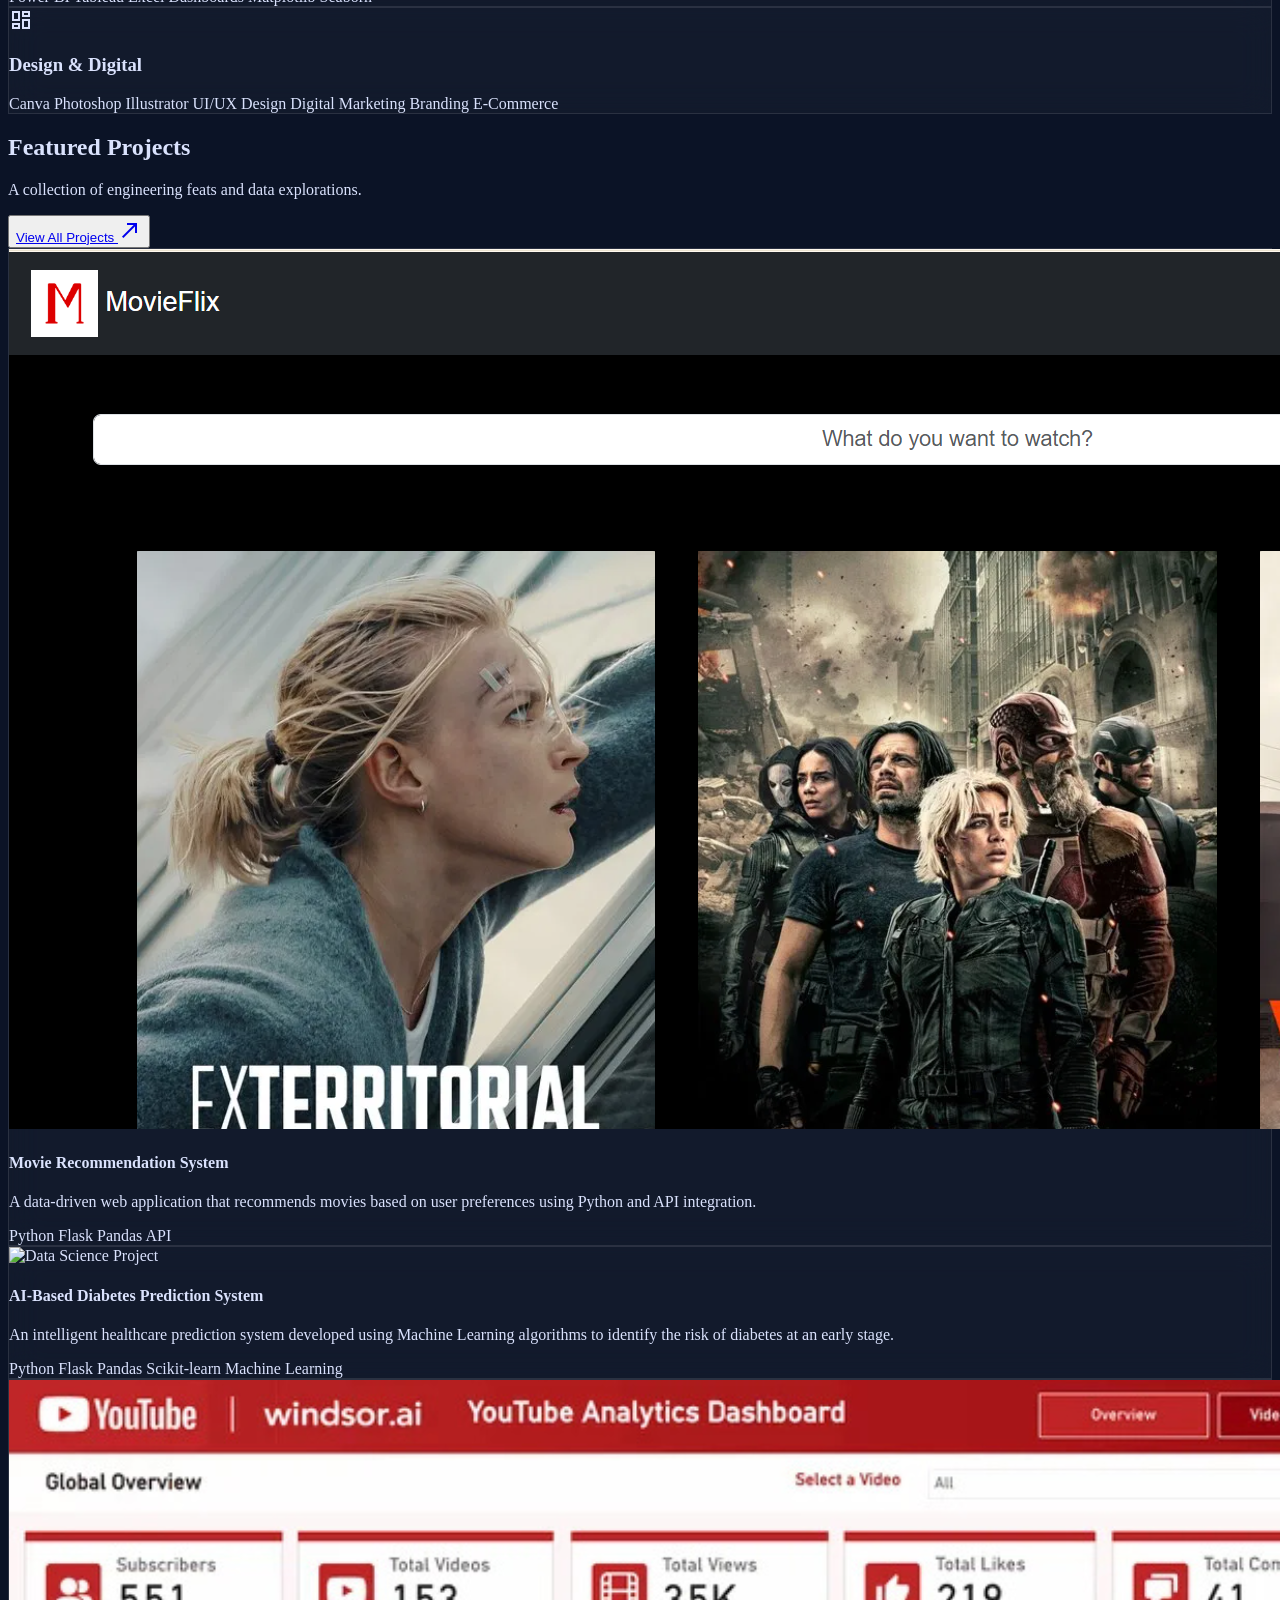
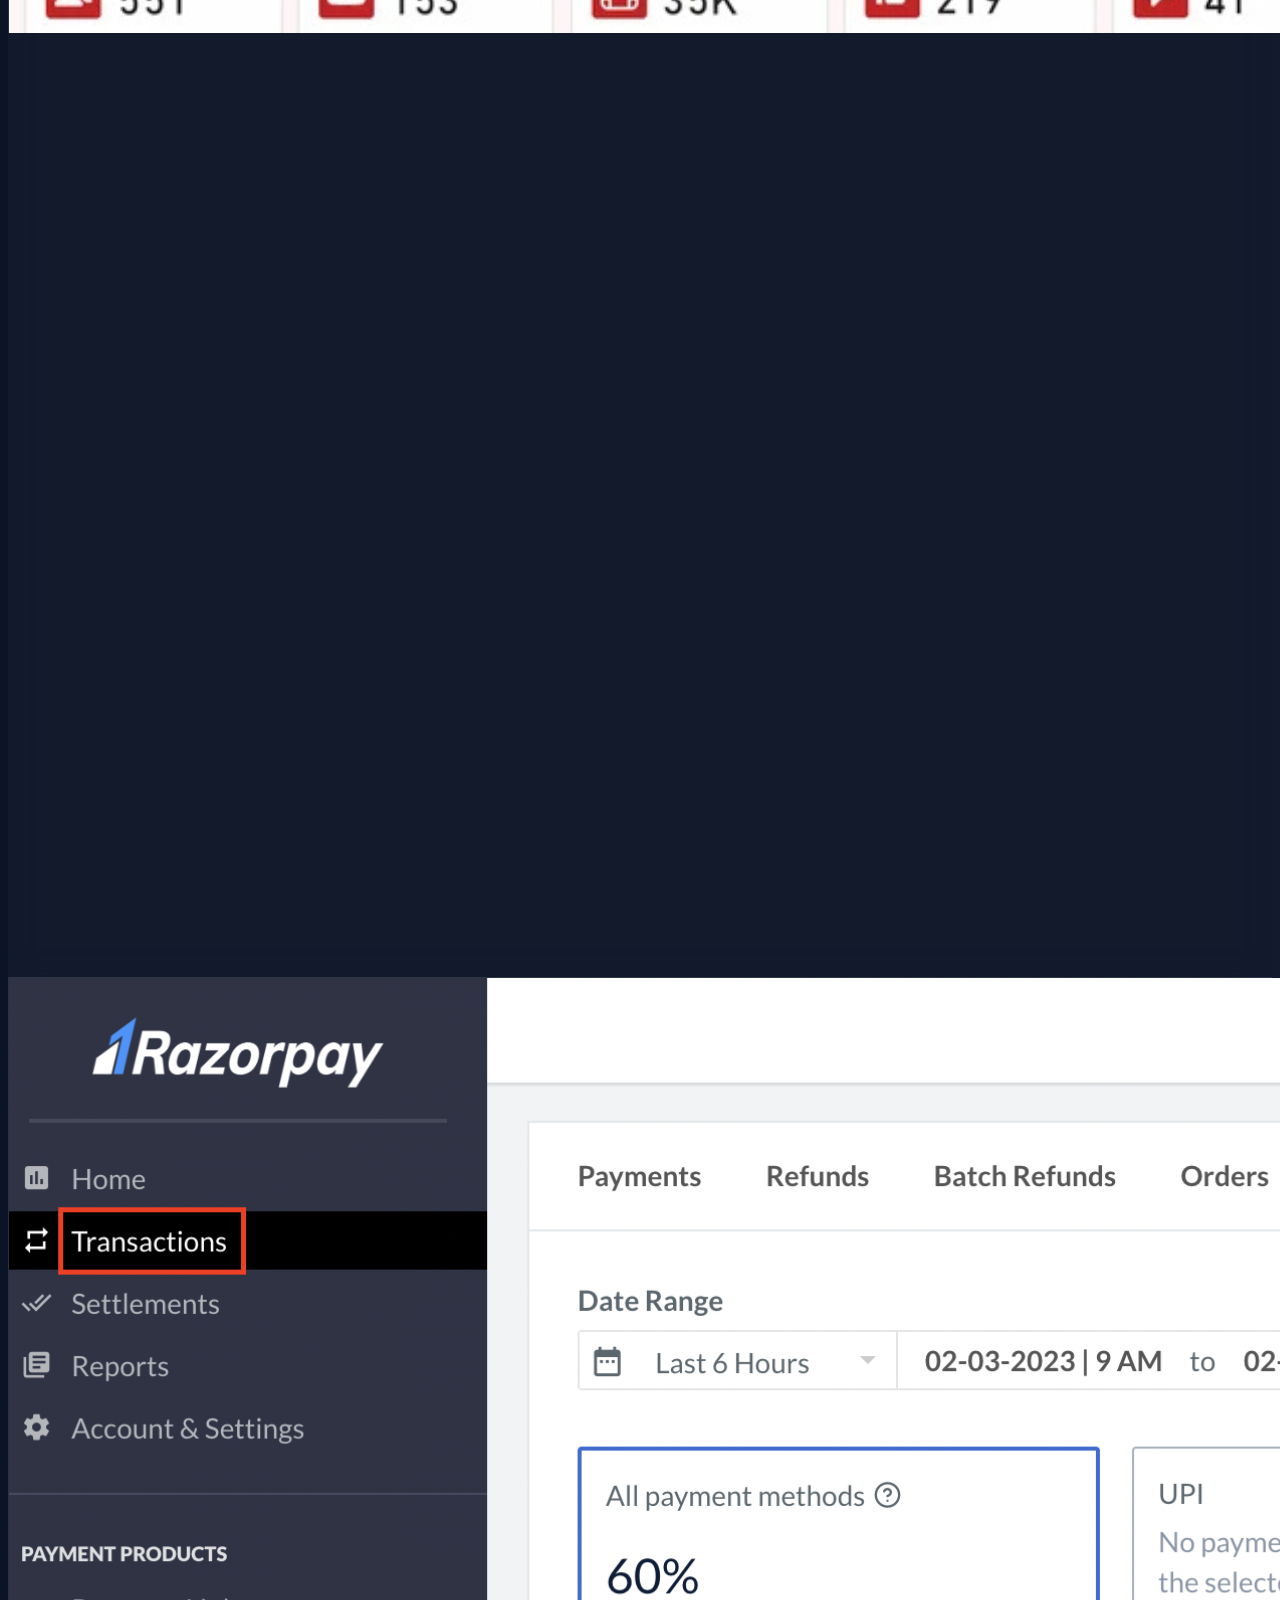
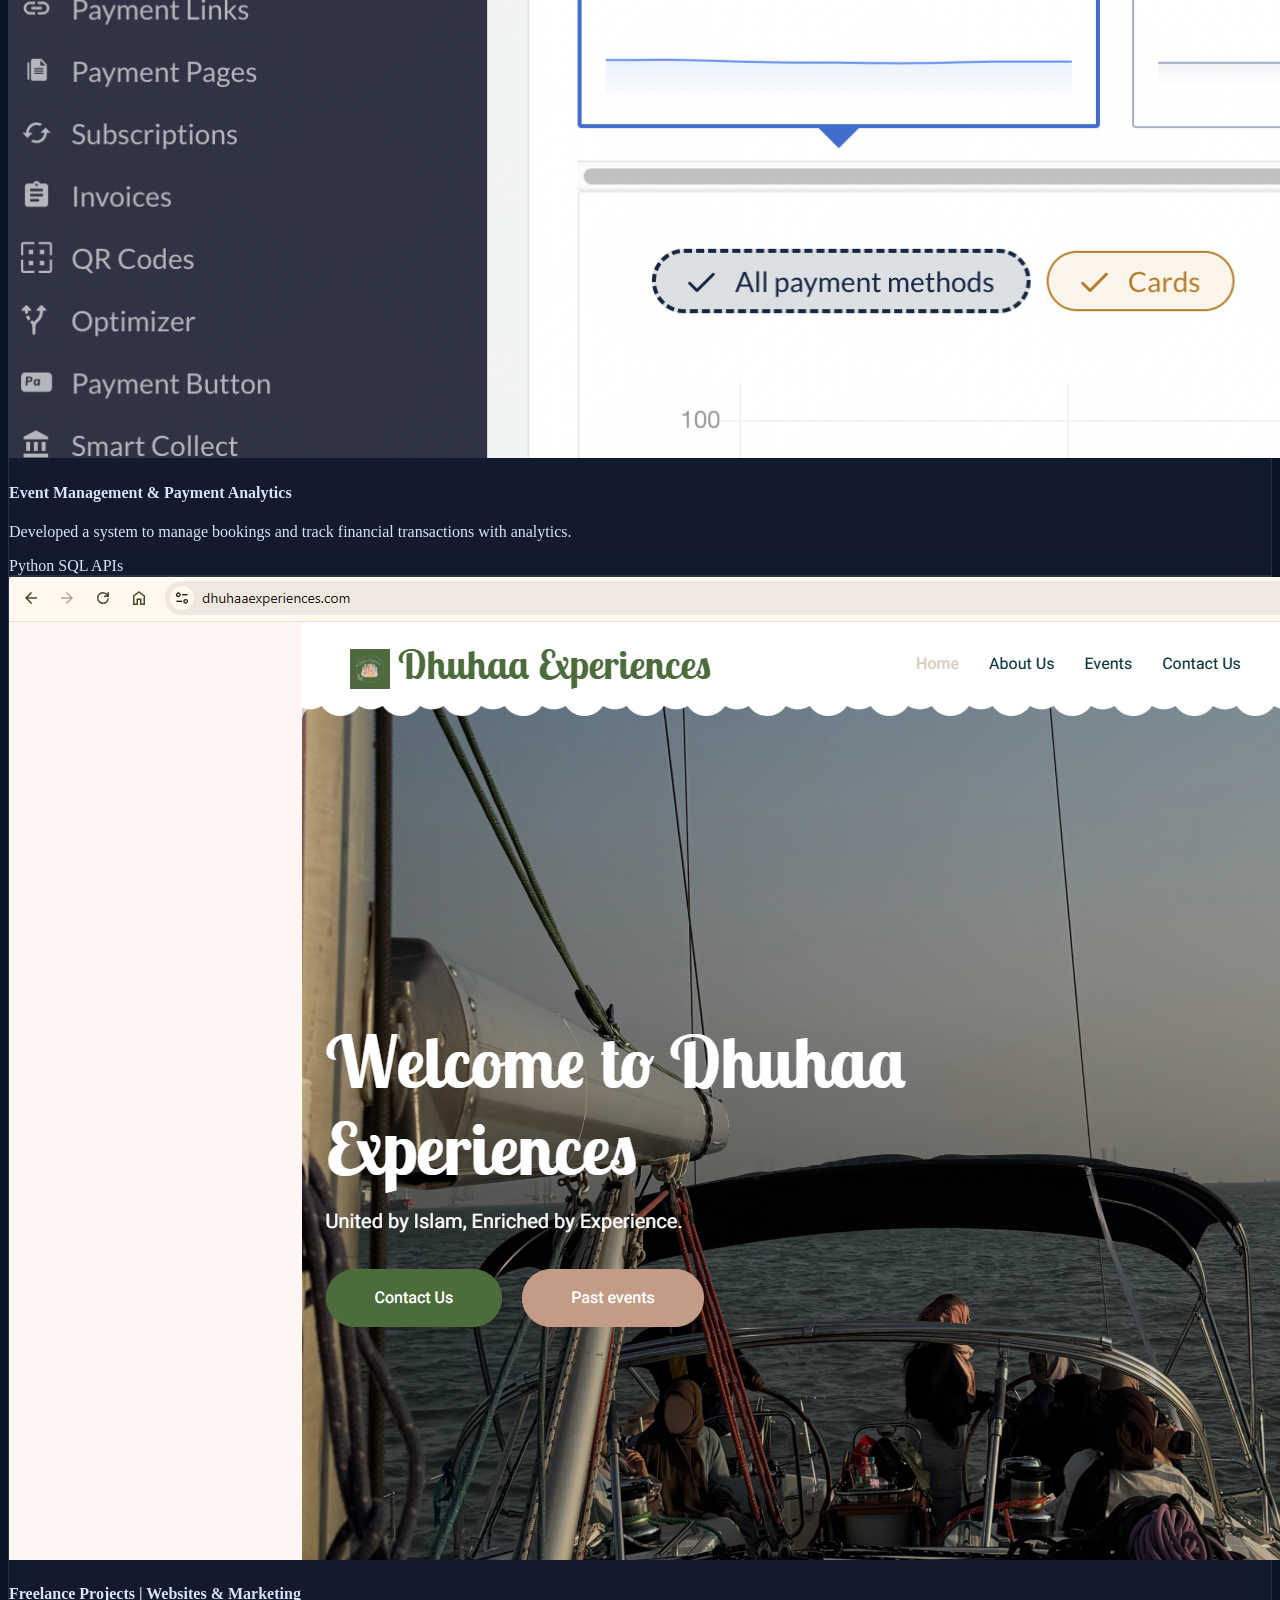
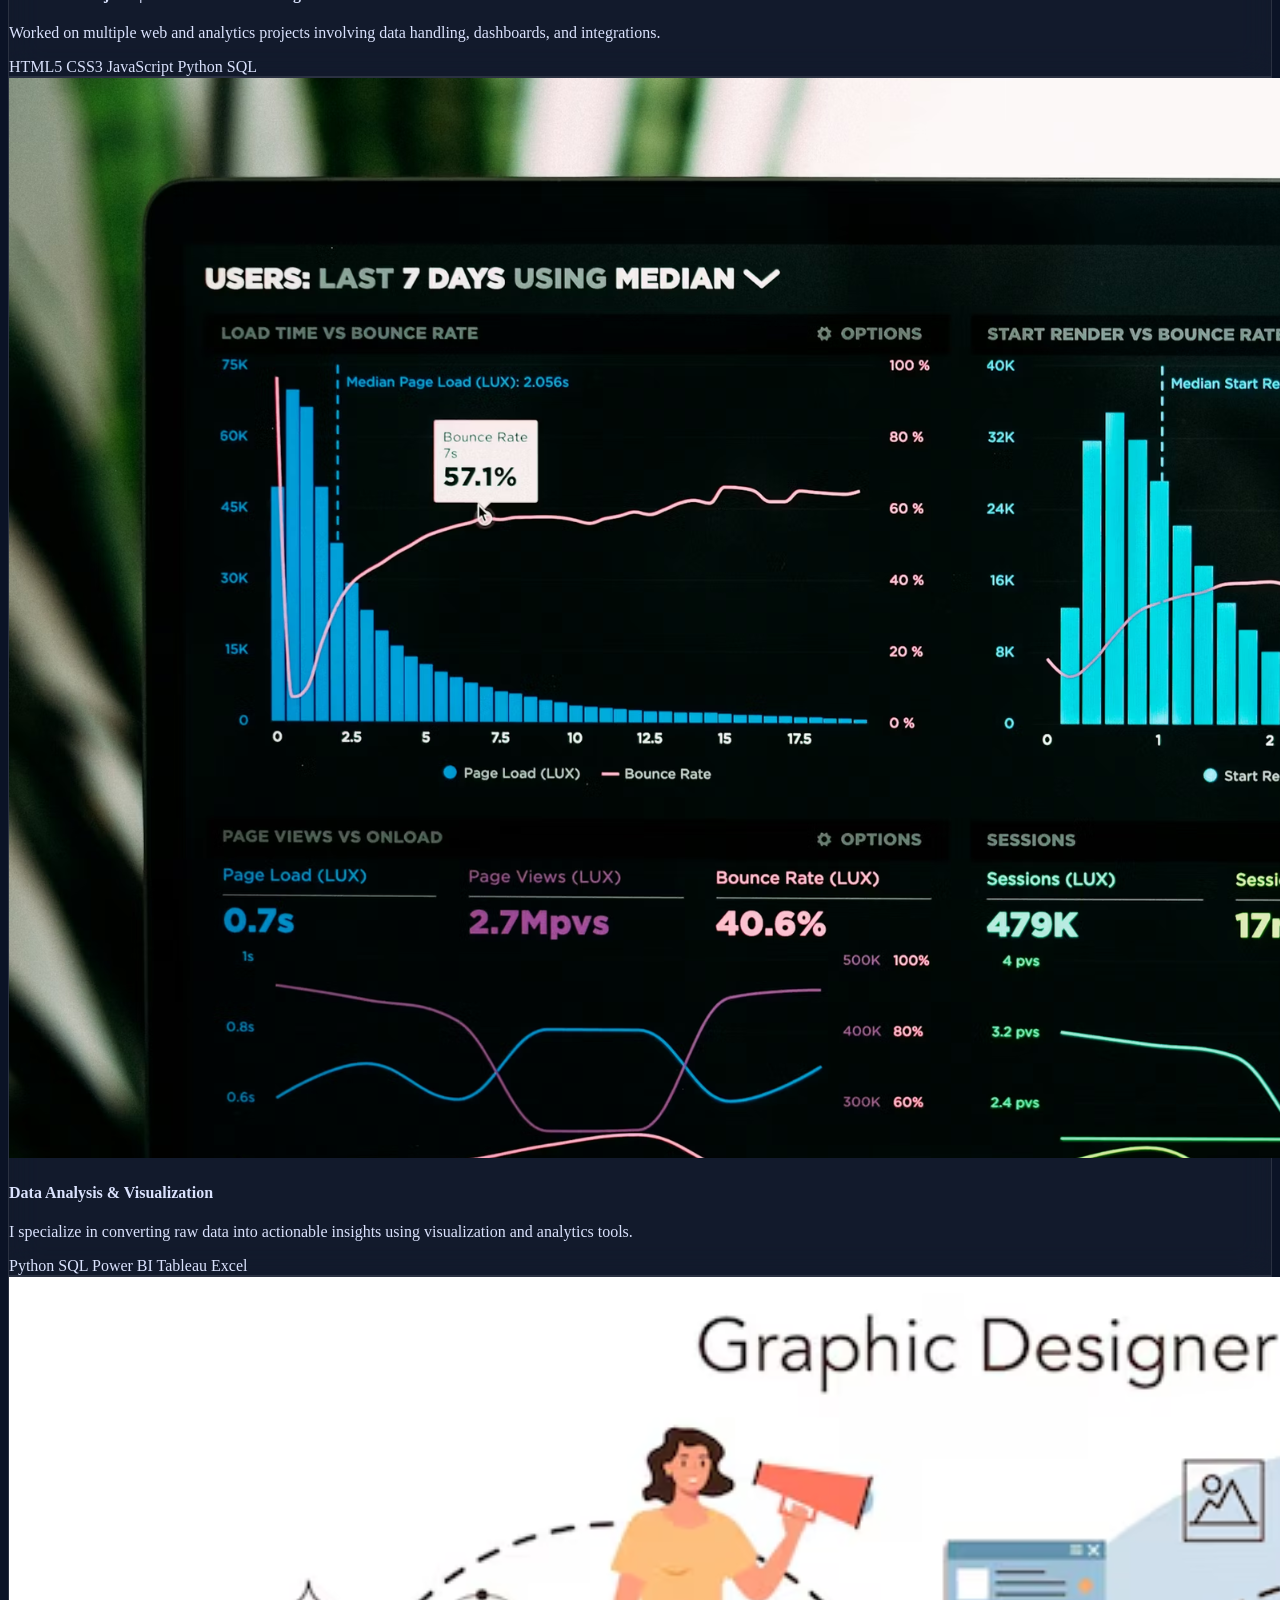
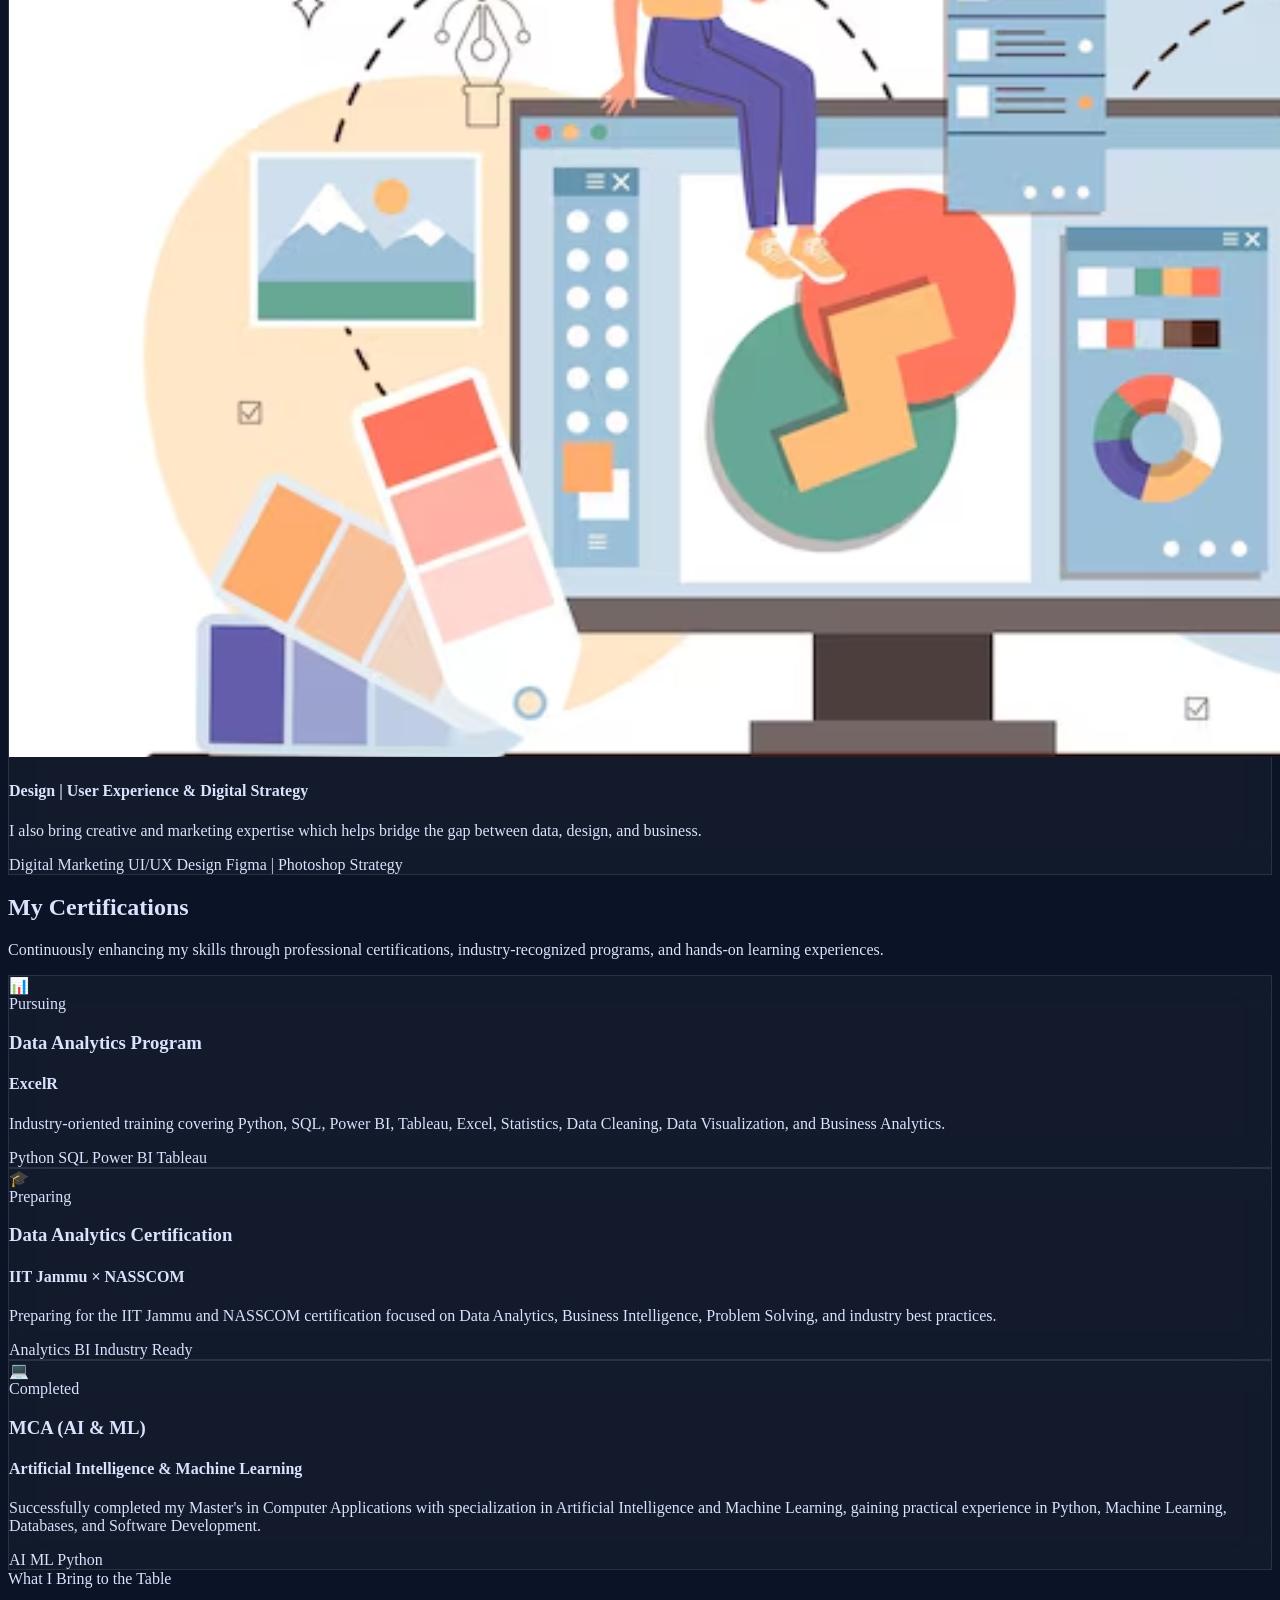
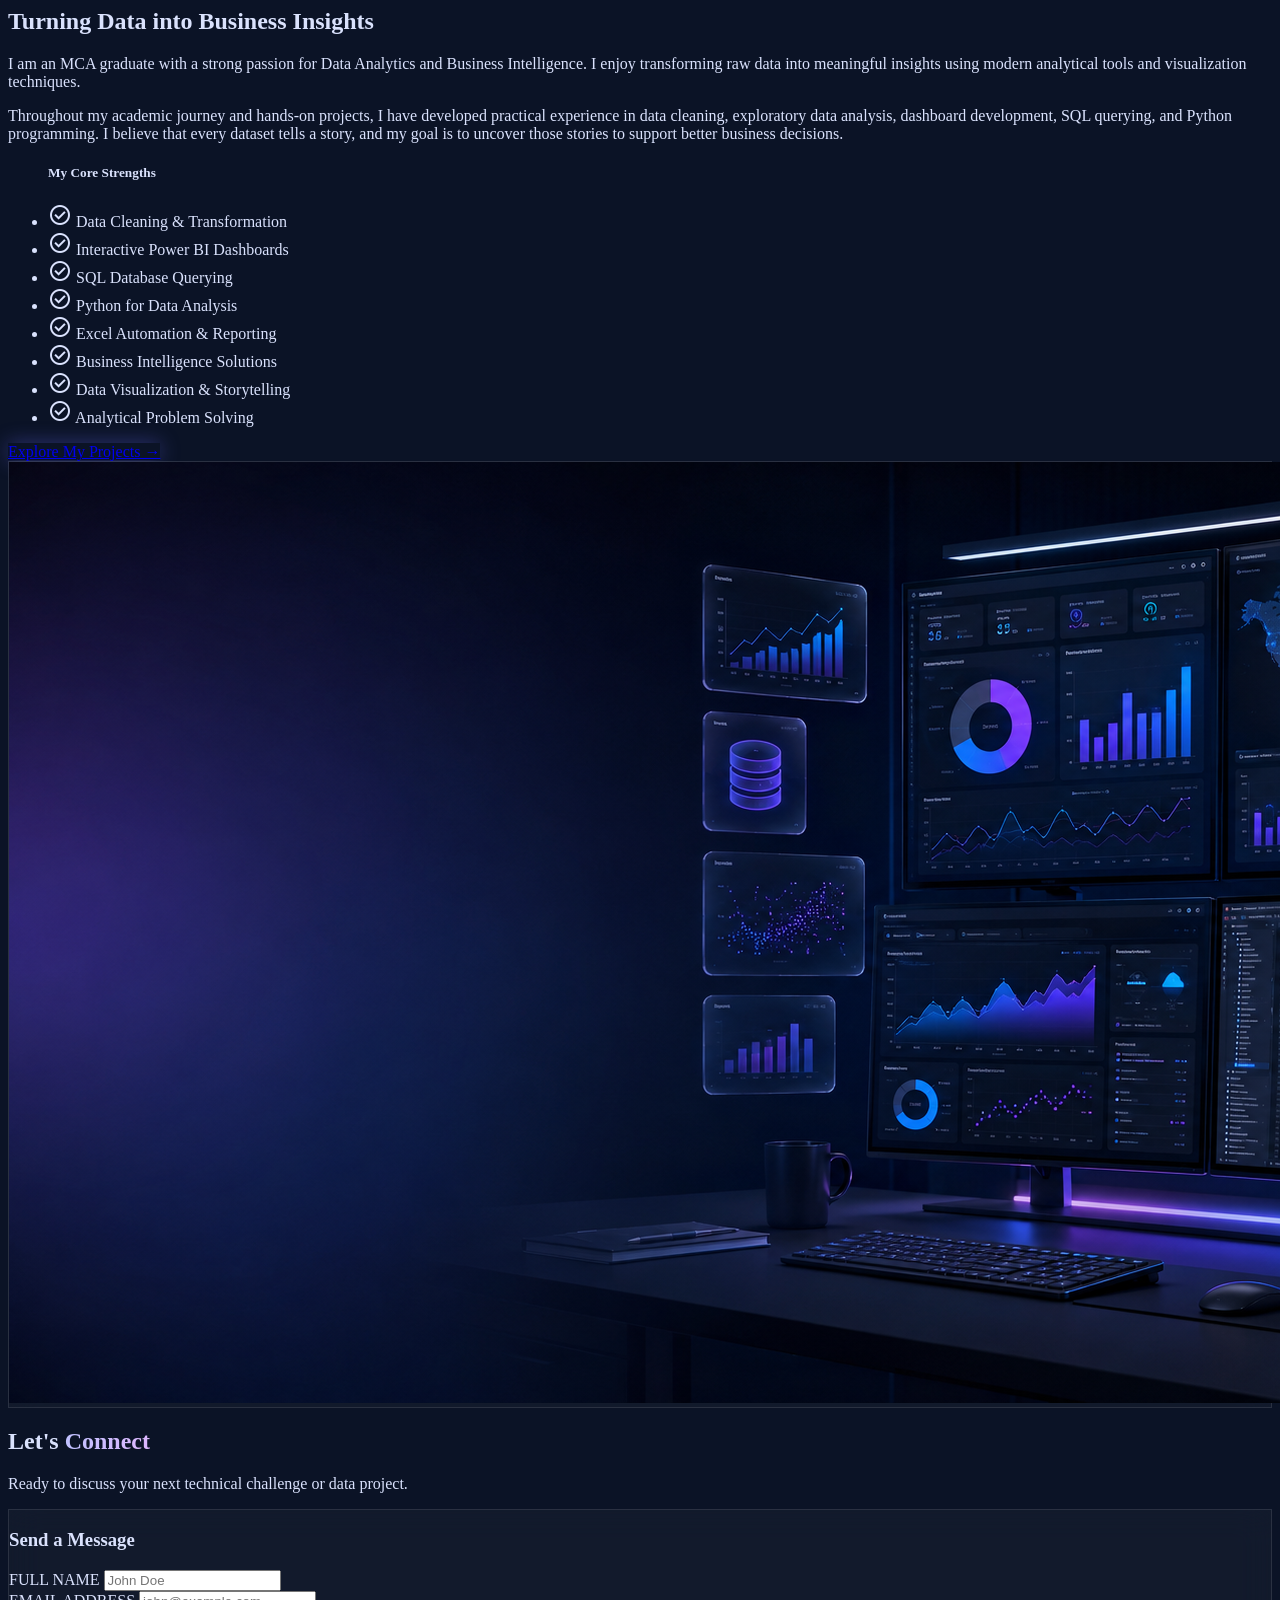
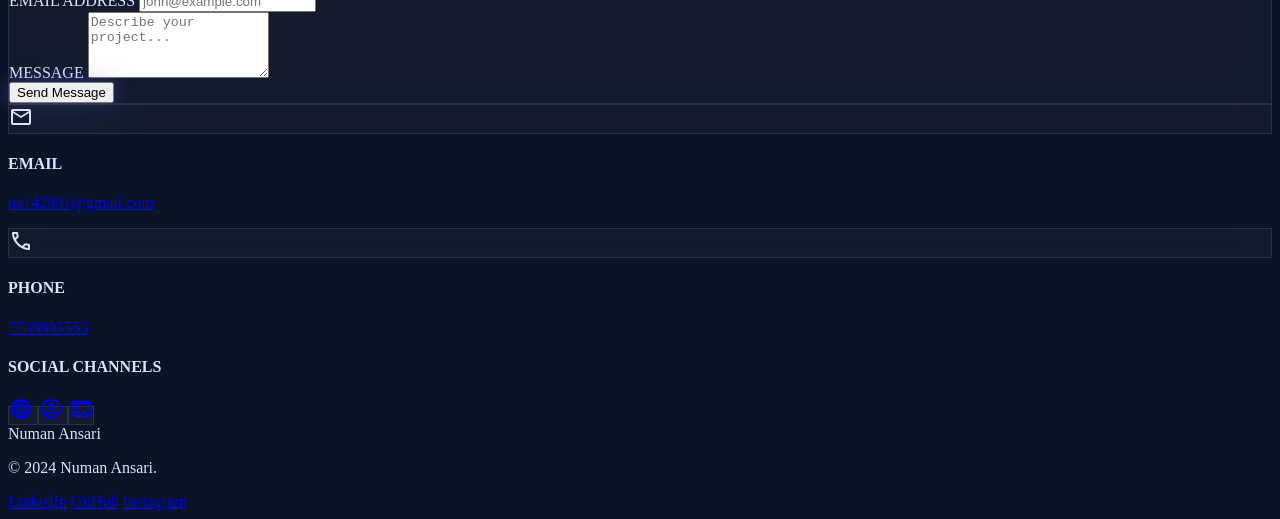
==== commit 651bc92b: "Updated portfolio" ====
--- a/index.html
+++ b/index.html
@@ -208,7 +208,7 @@
     <!-- TopNavBar -->
     <nav class="fixed top-0 w-full z-50 bg-slate-950/60 backdrop-blur-lg border-b border-white/10 shadow-2xl">
         <div class="max-w-[1200px] mx-auto flex justify-between items-center px-8 h-20 font-['Space_Grotesk'] antialiased">
-            <div class="text-xl font-bold tracking-tighter text-slate-50 dark:text-white">Numan Ansari</div>
+            <div class="text-xl font-bold tracking-tighter text-slate-50 dark:text-white"><a href="index.html">Numan <span class="text-gradient">Ansari</span></a></div>
             <div class="hidden md:flex gap-8 items-center">
                 <a class="text-indigo-400 border-b-2 border-indigo-500 pb-1" href="index.html">Home</a>
                 <a class="text-slate-400 hover:text-slate-100 transition-colors duration-300" href="#about">About</a>
@@ -604,7 +604,7 @@
                     <h2 class="font-h2 text-h2 mb-4">Featured <span class="text-secondary">Projects</span></h2>
                     <p class="text-on-surface-variant">A collection of engineering feats and data explorations.</p>
                 </div>
-                <button class="text-primary hover:underline underline-offset-8 flex items-center gap-2"><a href="#"> View All Projects <span class="material-symbols-outlined" data-icon="north_east">north_east</span></a></button>
+                <button class="text-primary hover:underline underline-offset-8 flex items-center gap-2"><a href="projects.html"> View All Projects <span class="material-symbols-outlined" data-icon="north_east">north_east</span></a></button>
             </div>
 
             <!-- Project Card 1 -->
@@ -613,7 +613,7 @@
                         <img alt="Data Science Project" class="w-full h-48 object-cover rounded-2xl mb-6" data-alt="Abstract data visualization with flowing neon lines on a dark background representing complex data flows" src="images/Project_images/Movie_recommendation_system/img-02.png"/>
                         <div class="px-4 pb-4">
                             <h4 class="font-h3 text-[24px] mb-3">Movie Recommendation System</h4>
-                                <p class="text-body-md text-on-surface-variant mb-6 line-clamp-2">A data-driven web application that recommends movies based on user preferences using Python and API integration.</p>
+                                <p class="text-body-md">A data-driven web application that recommends movies based on user preferences using Python and API integration.</p>
                             <!-- <div class="flex gap-2">
                                 <ul>
                                     <li>Performed data cleaning and feature extraction</li>
@@ -630,13 +630,29 @@
                             </div>
                         </div>
                     </div>
+
+
+                    <div class="glass-card p-4 rounded-[2rem]">
+                        <img alt="Data Science Project" class="w-full h-48 object-cover rounded-2xl mb-6" data-alt="Abstract data visualization with flowing neon lines on a dark background representing complex data flows" src="https://encrypted-tbn0.gstatic.com/images?q=tbn:ANd9GcRKw6M7eeDBs456CZLbagRX3butbfUxAinoq2pX-fs1snY7BOD2QYckLG0&s=10"/>
+                        <div class="px-4 pb-4">
+                            <h4 class="font-h3 text-[24px] mb-3">AI-Based Diabetes Prediction System</h4>
+                                <p class="text-body-md ">An intelligent healthcare prediction system developed using Machine Learning algorithms to identify the risk of diabetes at an early stage.</p>    
+                            <div class="flex gap-2 flex-wrap">
+                                <span class="text-xs font-semibold bg-white/5 px-3 py-1 rounded-md text-primary">Python</span>
+                                <span class="text-xs font-semibold bg-white/5 px-3 py-1 rounded-md text-primary">Flask</span>
+                                <span class="text-xs font-semibold bg-white/5 px-3 py-1 rounded-md text-primary">Pandas</span>
+                                <span class="text-xs font-semibold bg-white/5 px-3 py-1 rounded-md text-primary">Scikit-learn</span>
+                                <span class="text-xs font-semibold bg-white/5 px-3 py-1 rounded-md text-primary">Machine Learning</span>
+                            </div>
+                        </div>
+                    </div>
             
                 <!-- Project Card 2 -->
                 <div class="glass-card p-4 rounded-[2rem]">
                     <img alt="Full Stack Development" class="w-full h-48 object-cover rounded-2xl mb-6" data-alt="Clean software code on a monitor with syntax highlighting in indigo and purple tones" src="images/Project_images/Dashboard/Dashboard-img-01.png"/>
                     <div class="px-4 pb-4">
                         <h4 class="font-h3 text-[24px] mb-3">Business Intelligence Dashboard</h4>
-                        <p class="text-body-md text-on-surface-variant mb-6 line-clamp-2">Designed interactive dashboards to analyze business and customer data for better decision-making.</p>
+                        <p class="text-body-md">Designed interactive dashboards to analyze business and customer data for better decision-making.</p>
                         <div class="flex gap-2 flex-wrap">
                             <span class="text-xs font-semibold bg-white/5 px-3 py-1 rounded-md text-secondary">Power BI</span>
                             <span class="text-xs font-semibold bg-white/5 px-3 py-1 rounded-md text-secondary">Tableau</span>
@@ -652,7 +668,7 @@
                         <img alt="BI Dashboard" class="w-full h-48 object-cover rounded-2xl mb-6" data-alt="Modern business dashboard with minimalist charts and dark glassmorphic design elements" src="images/Project_images/Dashboard/Razorpay-dash-img-01.png"/>
                         <div class="px-4 pb-4">
                             <h4 class="font-h3 text-[24px] mb-3">Event Management & Payment Analytics</h4>
-                            <p class="text-body-md text-on-surface-variant mb-6 line-clamp-2">Developed a system to manage bookings and track financial transactions with analytics.</p>
+                            <p class="text-body-md">Developed a system to manage bookings and track financial transactions with analytics.</p>
                             <div class="flex gap-2 flex-wrap">
                                 <span class="text-xs font-semibold bg-white/5 px-3 py-1 rounded-md text-tertiary">Python</span>
                                 <span class="text-xs font-semibold bg-white/5 px-3 py-1 rounded-md text-tertiary">SQL</span>
@@ -666,7 +682,7 @@
                         <img alt="BI Dashboard" class="w-full h-48 object-cover rounded-2xl mb-6" data-alt="Modern business dashboard with minimalist charts and dark glassmorphic design elements" src="images/Project_images/websites/Dhuhaa_webpage.png"/>
                         <div class="px-4 pb-4">
                             <h4 class="font-h3 text-[24px] mb-3">Freelance Projects | Websites & Marketing</h4>
-                            <p class="text-body-md text-on-surface-variant mb-6 line-clamp-2">Worked on multiple web and analytics projects involving data handling, dashboards, and integrations.</p>
+                            <p class="text-body-md">Worked on multiple web and analytics projects involving data handling, dashboards, and integrations.</p>
                             <div class="flex gap-2 flex-wrap">
                                 <span class="text-xs font-semibold bg-white/5 px-3 py-1 rounded-md text-primary">HTML5</span>
                                 <span class="text-xs font-semibold bg-white/5 px-3 py-1 rounded-md text-primary">CSS3</span>
@@ -682,7 +698,7 @@
                         <img alt="BI Dashboard" class="w-full h-48 object-cover rounded-2xl mb-6" data-alt="Modern business dashboard with minimalist charts and dark glassmorphic design elements" src="images/Project_images/Dashboard/Data_analysis.png"/>
                         <div class="px-4 pb-4">
                             <h4 class="font-h3 text-[24px] mb-3">Data Analysis & Visualization</h4>
-                            <p class="text-body-md text-on-surface-variant mb-6 line-clamp-2">I specialize in converting raw data into actionable insights using visualization and analytics tools.</p>
+                            <p class="text-body-md">I specialize in converting raw data into actionable insights using visualization and analytics tools.</p>
                             <div class="flex gap-2 flex-wrap">
                                 <span class="text-xs font-semibold bg-white/5 px-3 py-1 rounded-md text-secondary">Python</span>
                                 <span class="text-xs font-semibold bg-white/5 px-3 py-1 rounded-md text-secondary">SQL</span>
@@ -698,7 +714,7 @@
                         <img alt="BI Dashboard" class="w-full h-48 object-cover rounded-2xl mb-6" data-alt="Modern business dashboard with minimalist charts and dark glassmorphic design elements" src="images/Project_images/websites/Graphic_Designs.png"/>
                         <div class="px-4 pb-4">
                             <h4 class="font-h3 text-[24px] mb-3">Design | User Experience & Digital Strategy</h4>
-                            <p class="text-body-md text-on-surface-variant mb-6 line-clamp-2">I also bring creative and marketing expertise which helps bridge the gap between data, design, and business.</p>
+                            <p class="text-body-md ">I also bring creative and marketing expertise which helps bridge the gap between data, design, and business.</p>
                             <div class="flex gap-2 flex-wrap">
                                 <span class="text-xs font-semibold bg-white/5 px-3 py-1 rounded-md text-tertiary">Digital Marketing</span>
                                 <span class="text-xs font-semibold bg-white/5 px-3 py-1 rounded-md text-tertiary">UI/UX Design</span>
@@ -854,32 +870,54 @@
         <div class="max-w-[1200px] mx-auto relative z-10">
             <div class="grid grid-cols-1 md:grid-cols-12 gap-12 items-center">
                 <div class="md:col-span-5">
-                    <span class="font-label-caps text-primary mb-4 block">PORTFOLIO DEEP-DIVE</span>
-                    <h2 class="font-h2 text-h2 mb-6">Data Analytics <span class="text-tertiary">Showcase</span></h2>
+                    <span class="font-label-caps text-primary mb-4 block">What I Bring to the Table</span>
+                    <h2 class="font-h2 text-h2 mb-6">Turning Data into <span class="text-tertiary">Business Insights</span></h2>
                     <p class="text-body-lg text-on-surface-variant mb-8">
-                                                My analytical workflow focuses on the 'Actionable Insight' cycle: Data Extraction, Cleansing, Statistical Modeling, and Dynamic Visualization.
+                                                I am an MCA graduate with a strong passion for Data Analytics and Business Intelligence. I enjoy transforming raw data into meaningful insights using modern analytical tools and visualization techniques.
+                                            </p>
+                    <p class="text-body-lg text-on-surface-variant mb-8">
+                                               Throughout my academic journey and hands-on projects, I have developed practical experience in data cleaning, exploratory data analysis, dashboard development, SQL querying, and Python programming. I believe that every dataset tells a story, and my goal is to uncover those stories to support better business decisions.
                                             </p>
                     <ul class="space-y-4 mb-8">
+                        <h5 class="">My Core Strengths</h5>
                     <li class="flex items-center gap-3 text-on-surface">
                     <span class="material-symbols-outlined text-primary" data-icon="check_circle">check_circle</span>
-                                                    Advanced SQL Query Optimization
+                                                   Data Cleaning & Transformation
                                                 </li>
                     <li class="flex items-center gap-3 text-on-surface">
                     <span class="material-symbols-outlined text-primary" data-icon="check_circle">check_circle</span>
-                                                    Automated ETL Workflows
+                                                   Interactive Power BI Dashboards
                                                 </li>
                     <li class="flex items-center gap-3 text-on-surface">
                     <span class="material-symbols-outlined text-primary" data-icon="check_circle">check_circle</span>
-                                                    Predictive Statistical Analysis
+                                                     SQL Database Querying
                                                 </li>
-                    </ul>
-                    <button class="bg-tertiary-container text-on-tertiary-container font-bold px-8 py-4 rounded-xl glow-button">
-                                                View Case Studies
-                                            </button>
+                    <li class="flex items-center gap-3 text-on-surface">
+                    <span class="material-symbols-outlined text-primary" data-icon="check_circle">check_circle</span>
+                                                     Python for Data Analysis
+                                                </li>
+                    <li class="flex items-center gap-3 text-on-surface">
+                    <span class="material-symbols-outlined text-primary" data-icon="check_circle">check_circle</span>
+                                                     Excel Automation & Reporting
+                                                </li>
+                    <li class="flex items-center gap-3 text-on-surface">
+                    <span class="material-symbols-outlined text-primary" data-icon="check_circle">check_circle</span>
+                                                     Business Intelligence Solutions
+                                                </li>
+                    <li class="flex items-center gap-3 text-on-surface">
+                    <span class="material-symbols-outlined text-primary" data-icon="check_circle">check_circle</span>
+                                                     Data Visualization & Storytelling
+                                                </li>
+                    <li class="flex items-center gap-3 text-on-surface">
+                    <span class="material-symbols-outlined text-primary" data-icon="check_circle">check_circle</span>
+                                                     Analytical Problem Solving
+                                                </li>
+                                            </ul>
+                                            <a class="bg-tertiary-container text-on-tertiary-container font-bold px-8 py-4 rounded-xl glow-button" href="projects.html">Explore My Projects →</a>
                 </div>
                 <div class="md:col-span-7">
                     <div class="glass-card p-2 rounded-3xl rotate-2 shadow-2xl">
-                        <img alt="Analytics Dashboard" class="rounded-2xl w-full h-full object-cover" data-alt="Detailed heatmap and scatter plot visualization on a high-resolution display with soft focus foreground" src="https://lh3.googleusercontent.com/aida-public/[base64]"/>
+                        <img alt="Analytics Dashboard" class="rounded-2xl w-full h-full object-cover" data-alt="Detailed heatmap and scatter plot visualization on a high-resolution display with soft focus foreground" src="images/Footer-image02.png"/>
                     </div>
                 </div>
             </div>
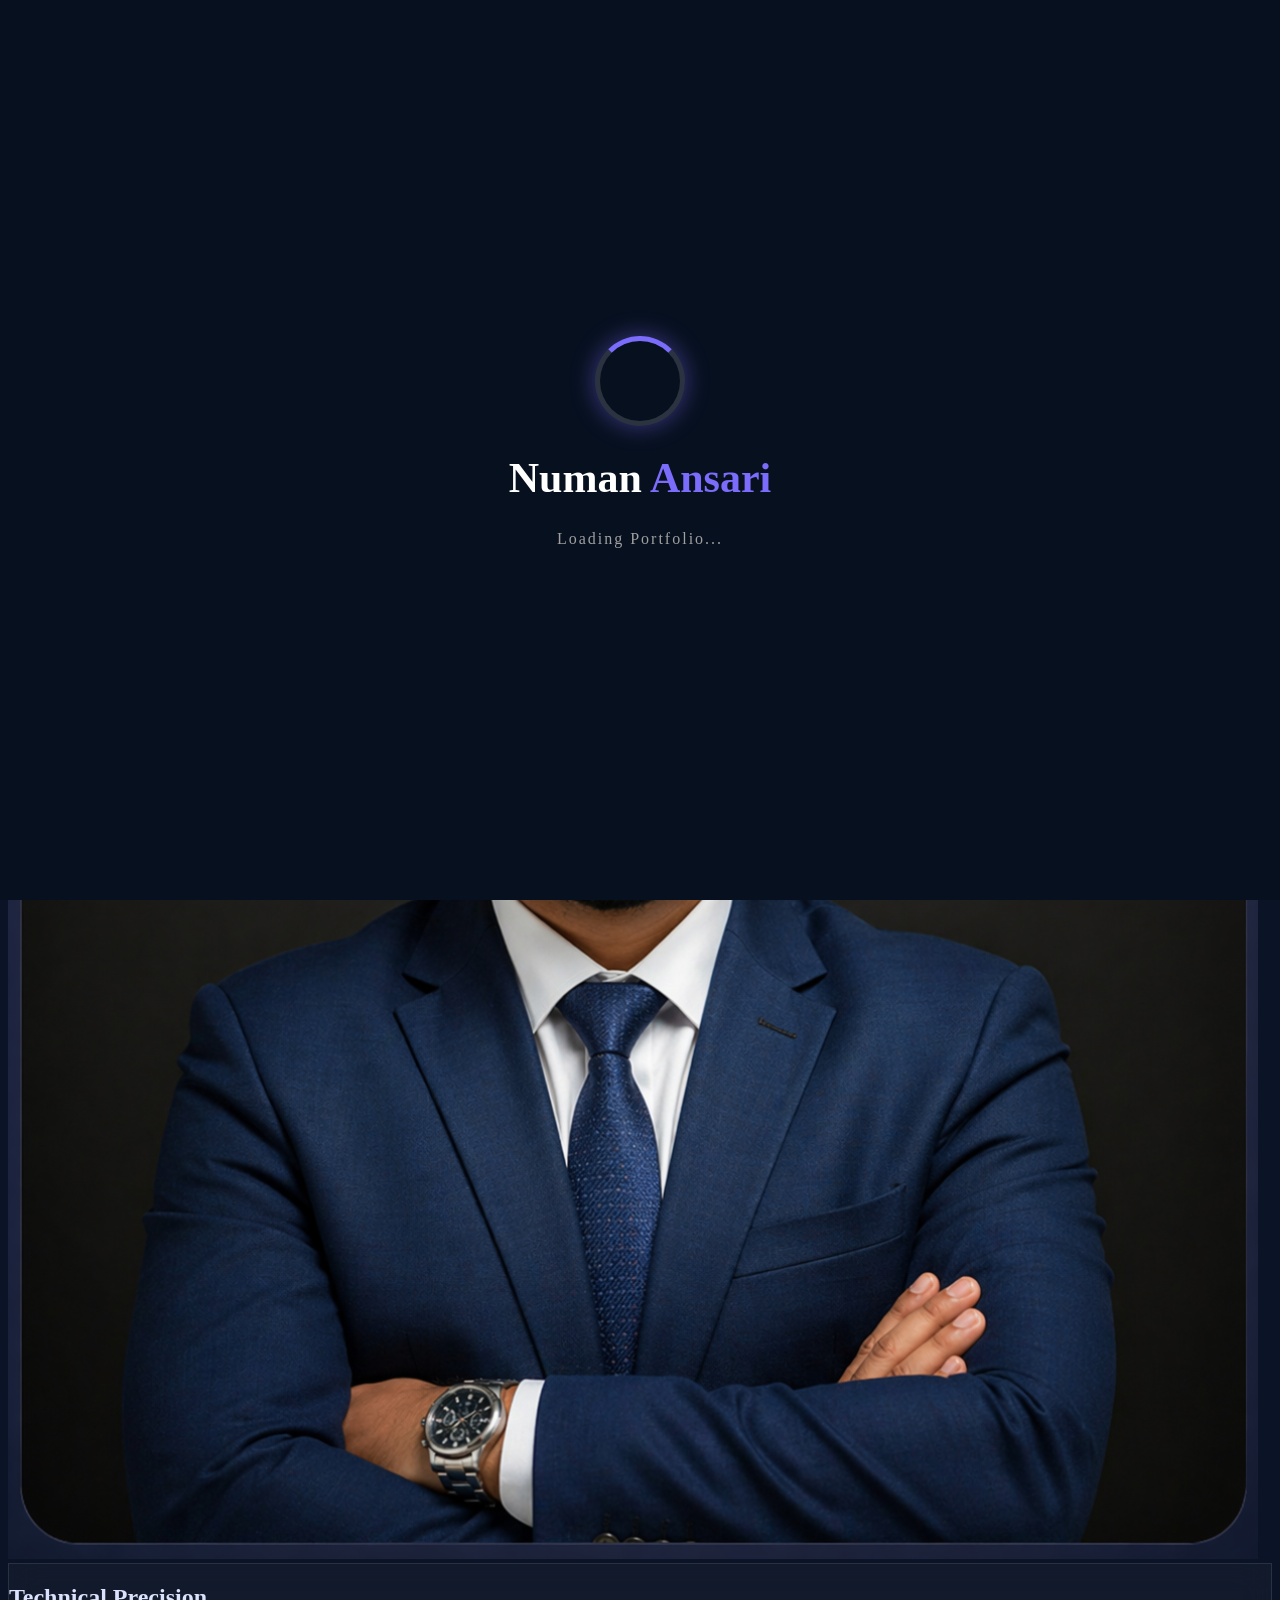
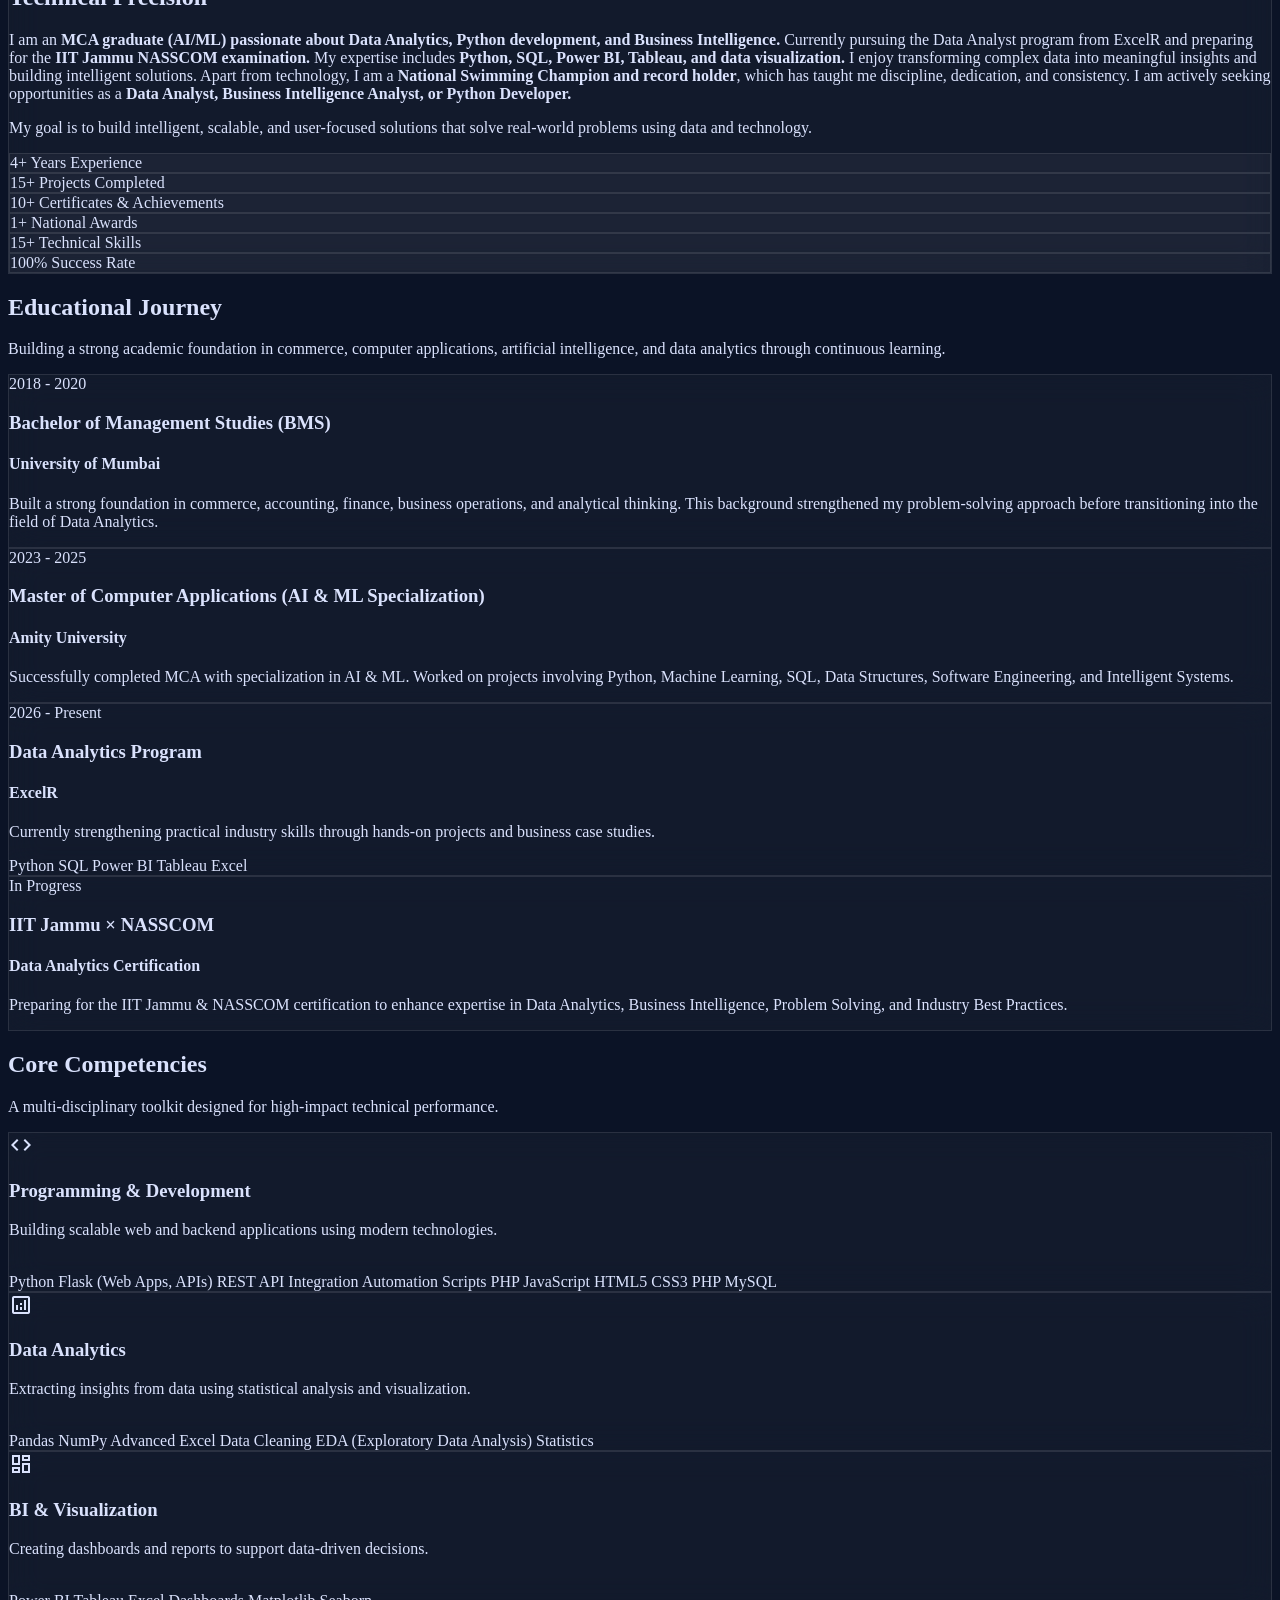
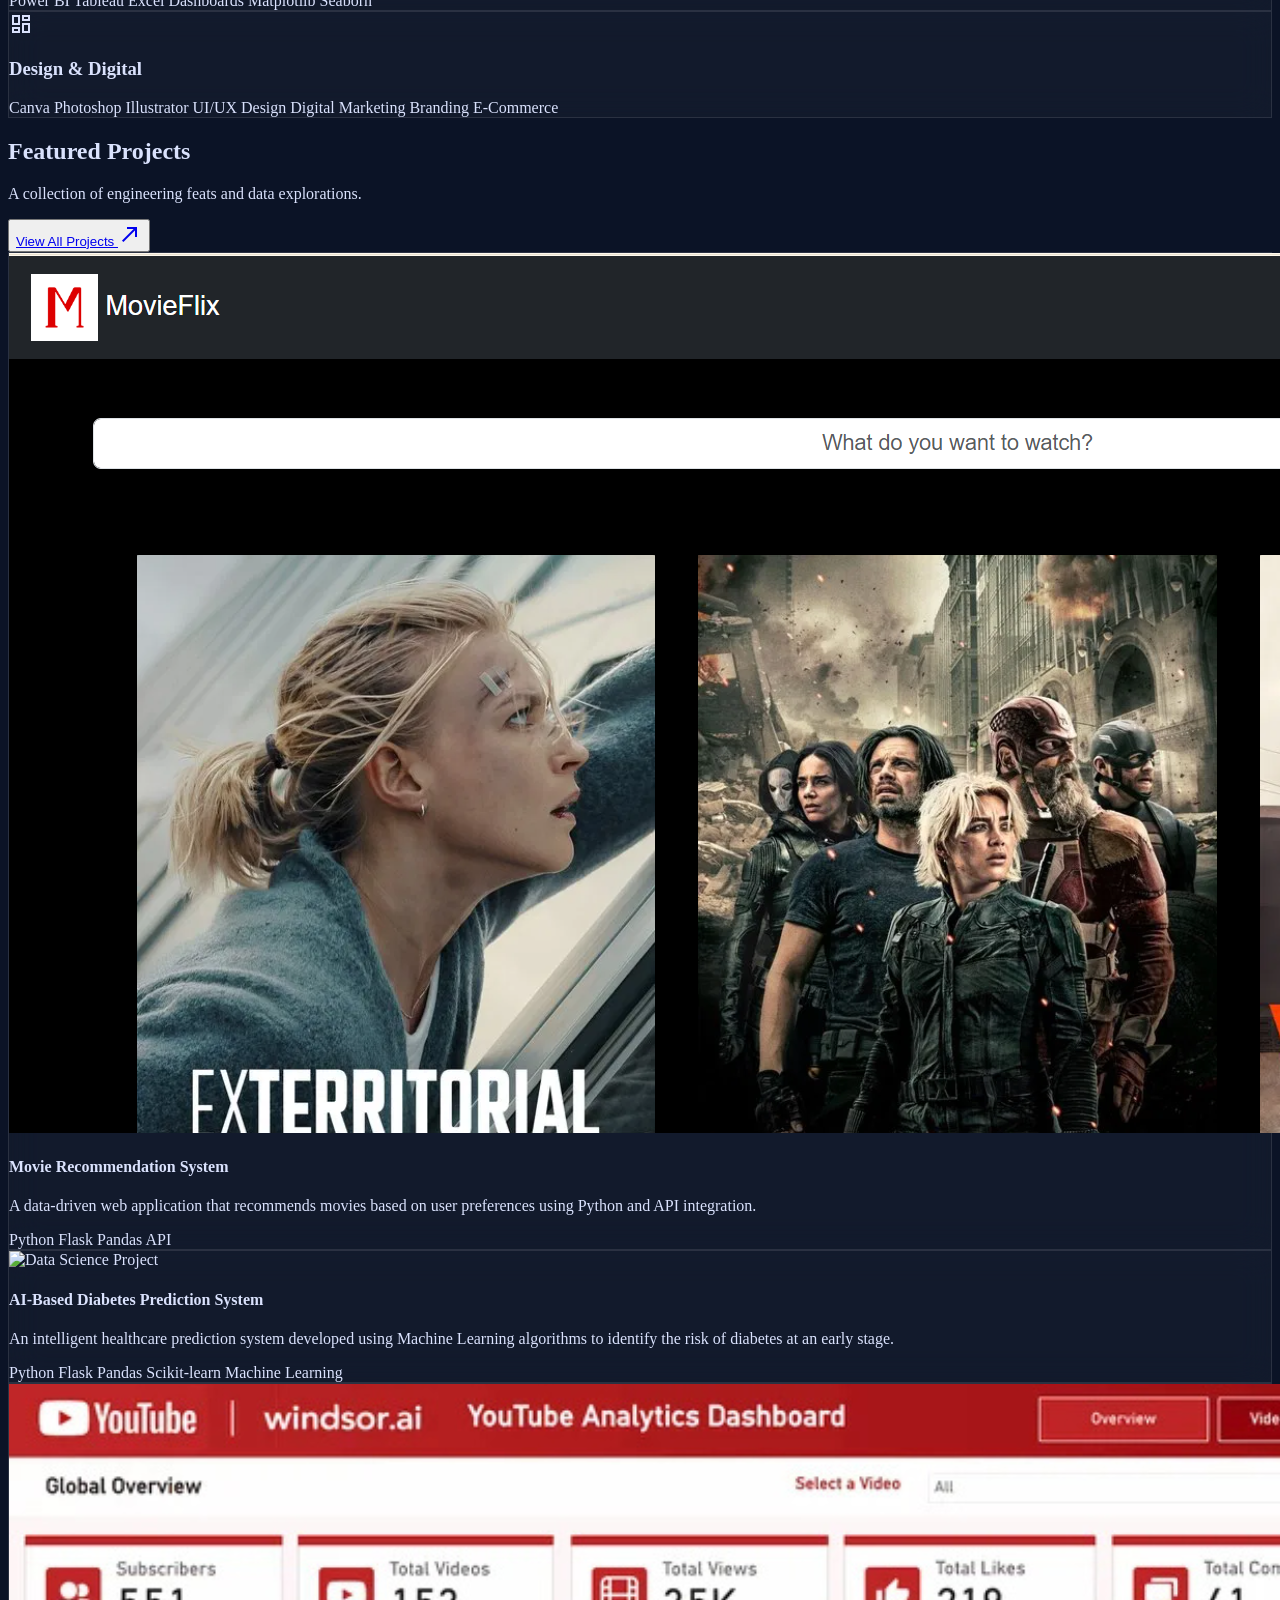
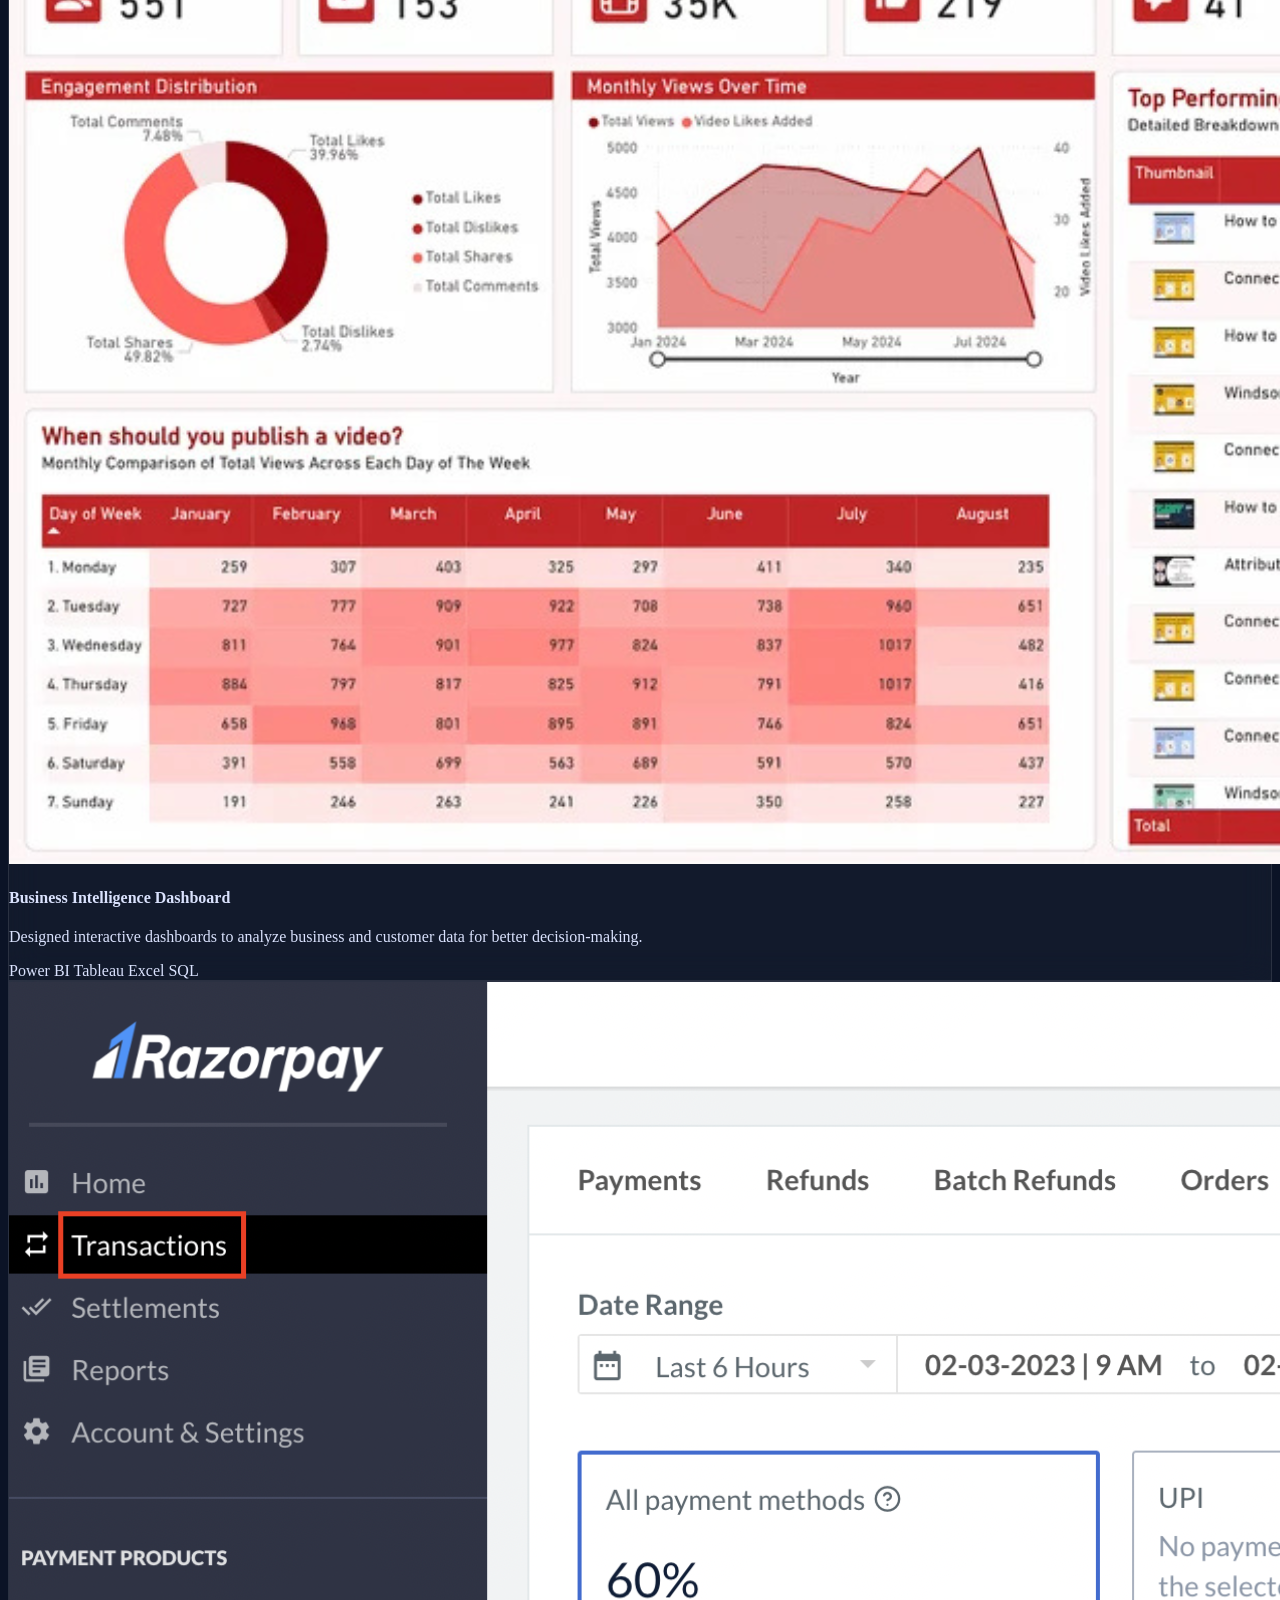
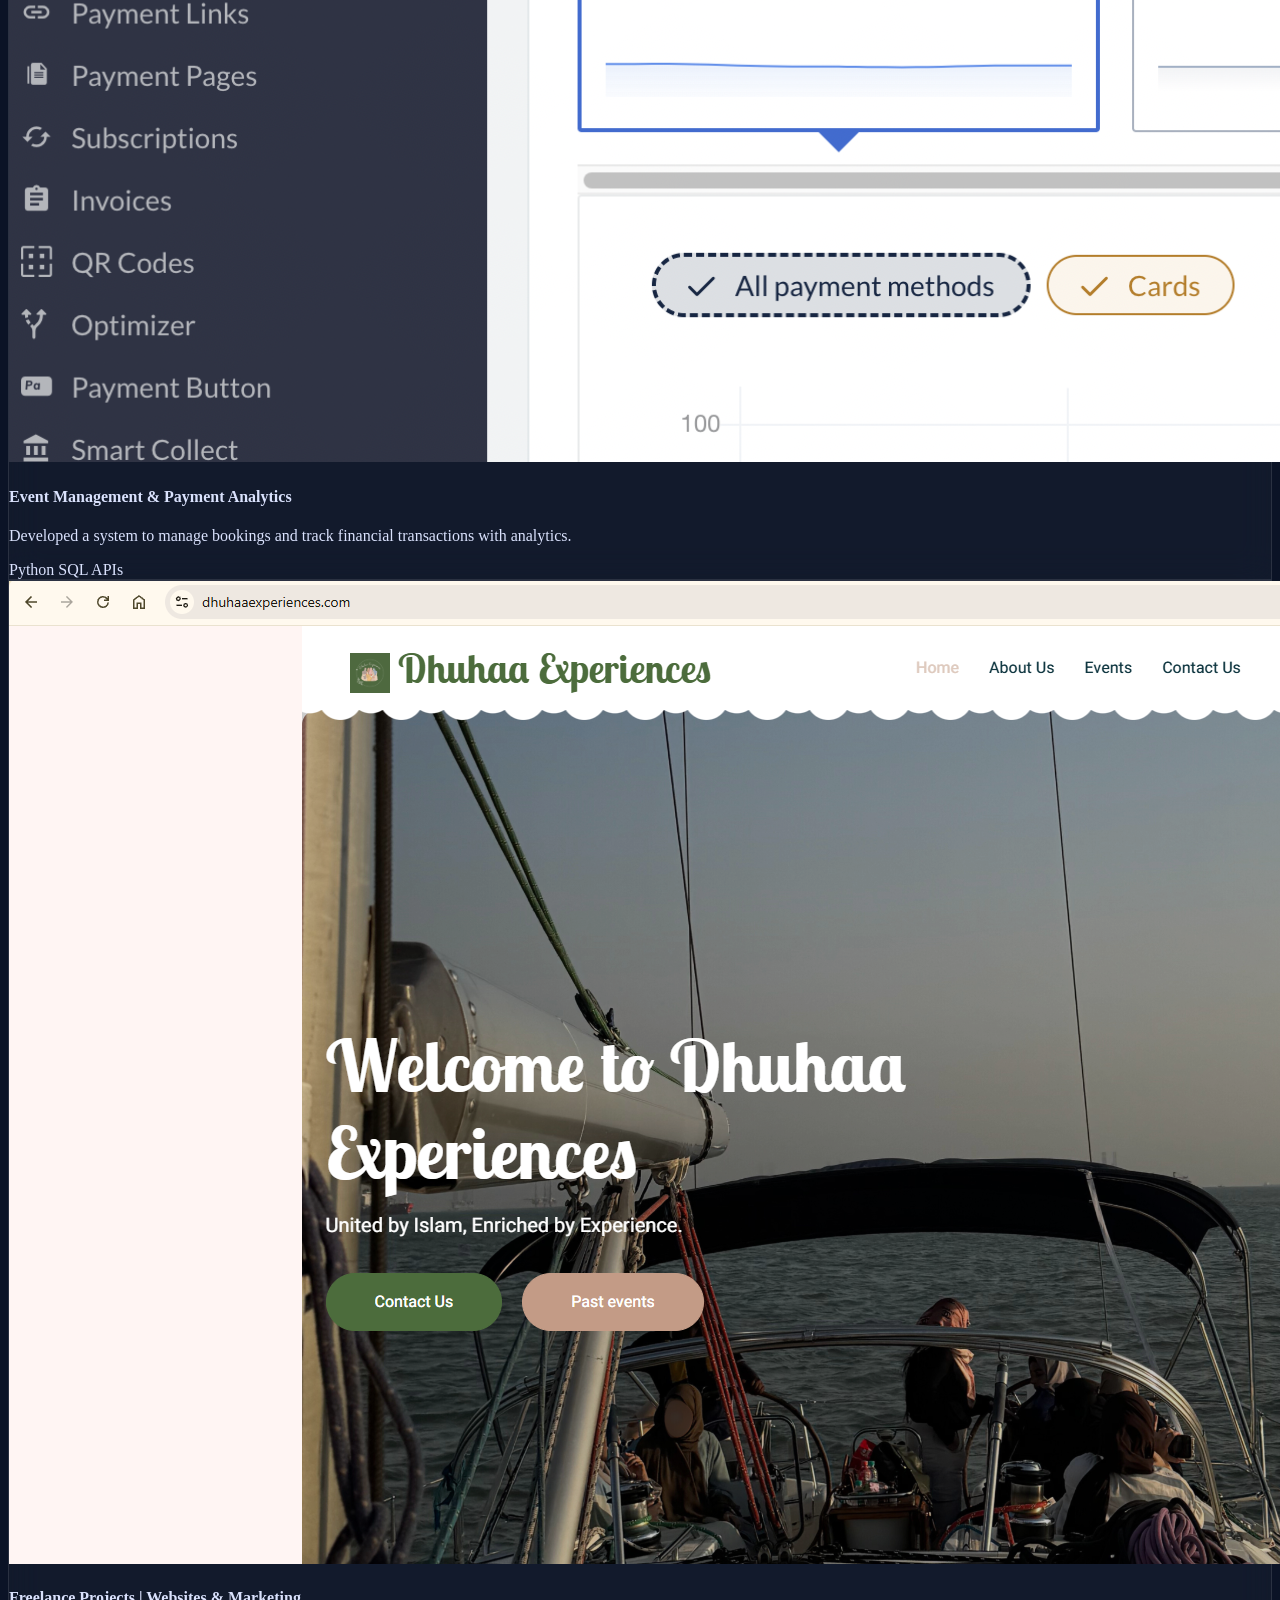
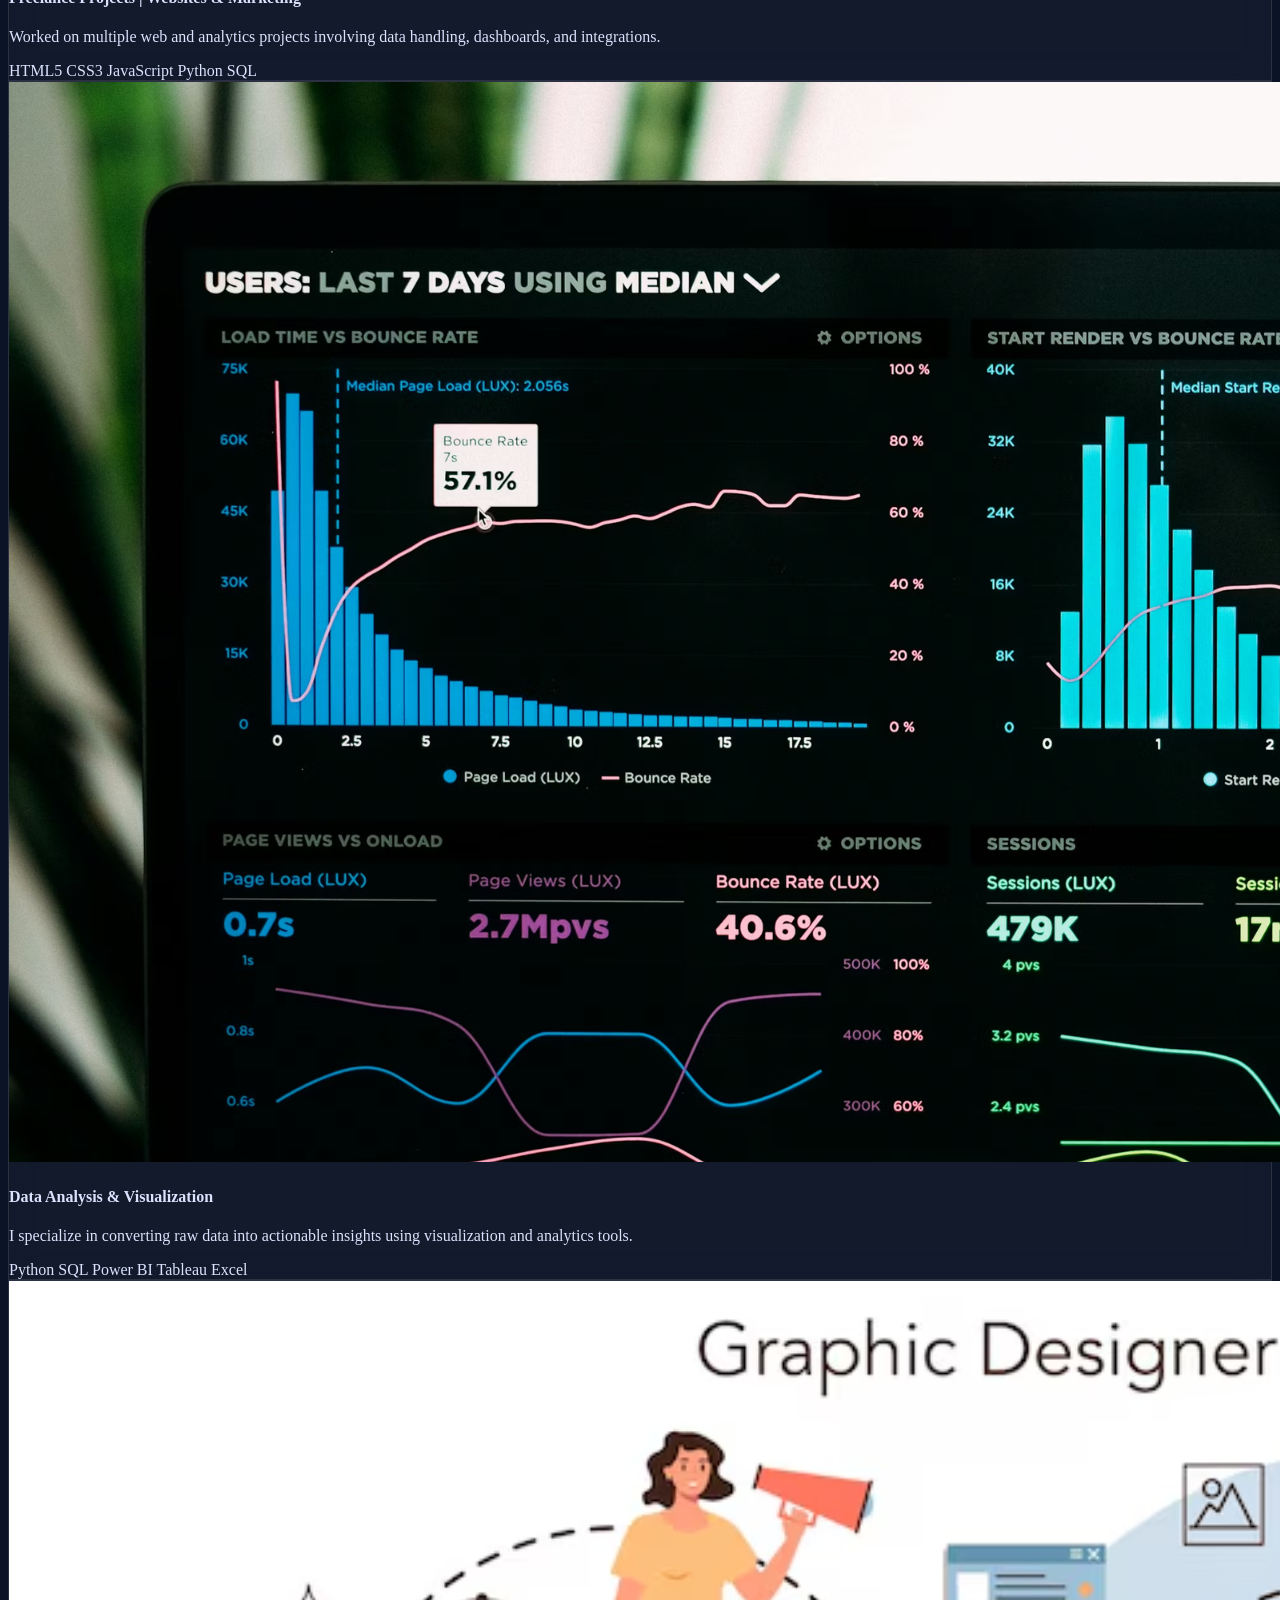
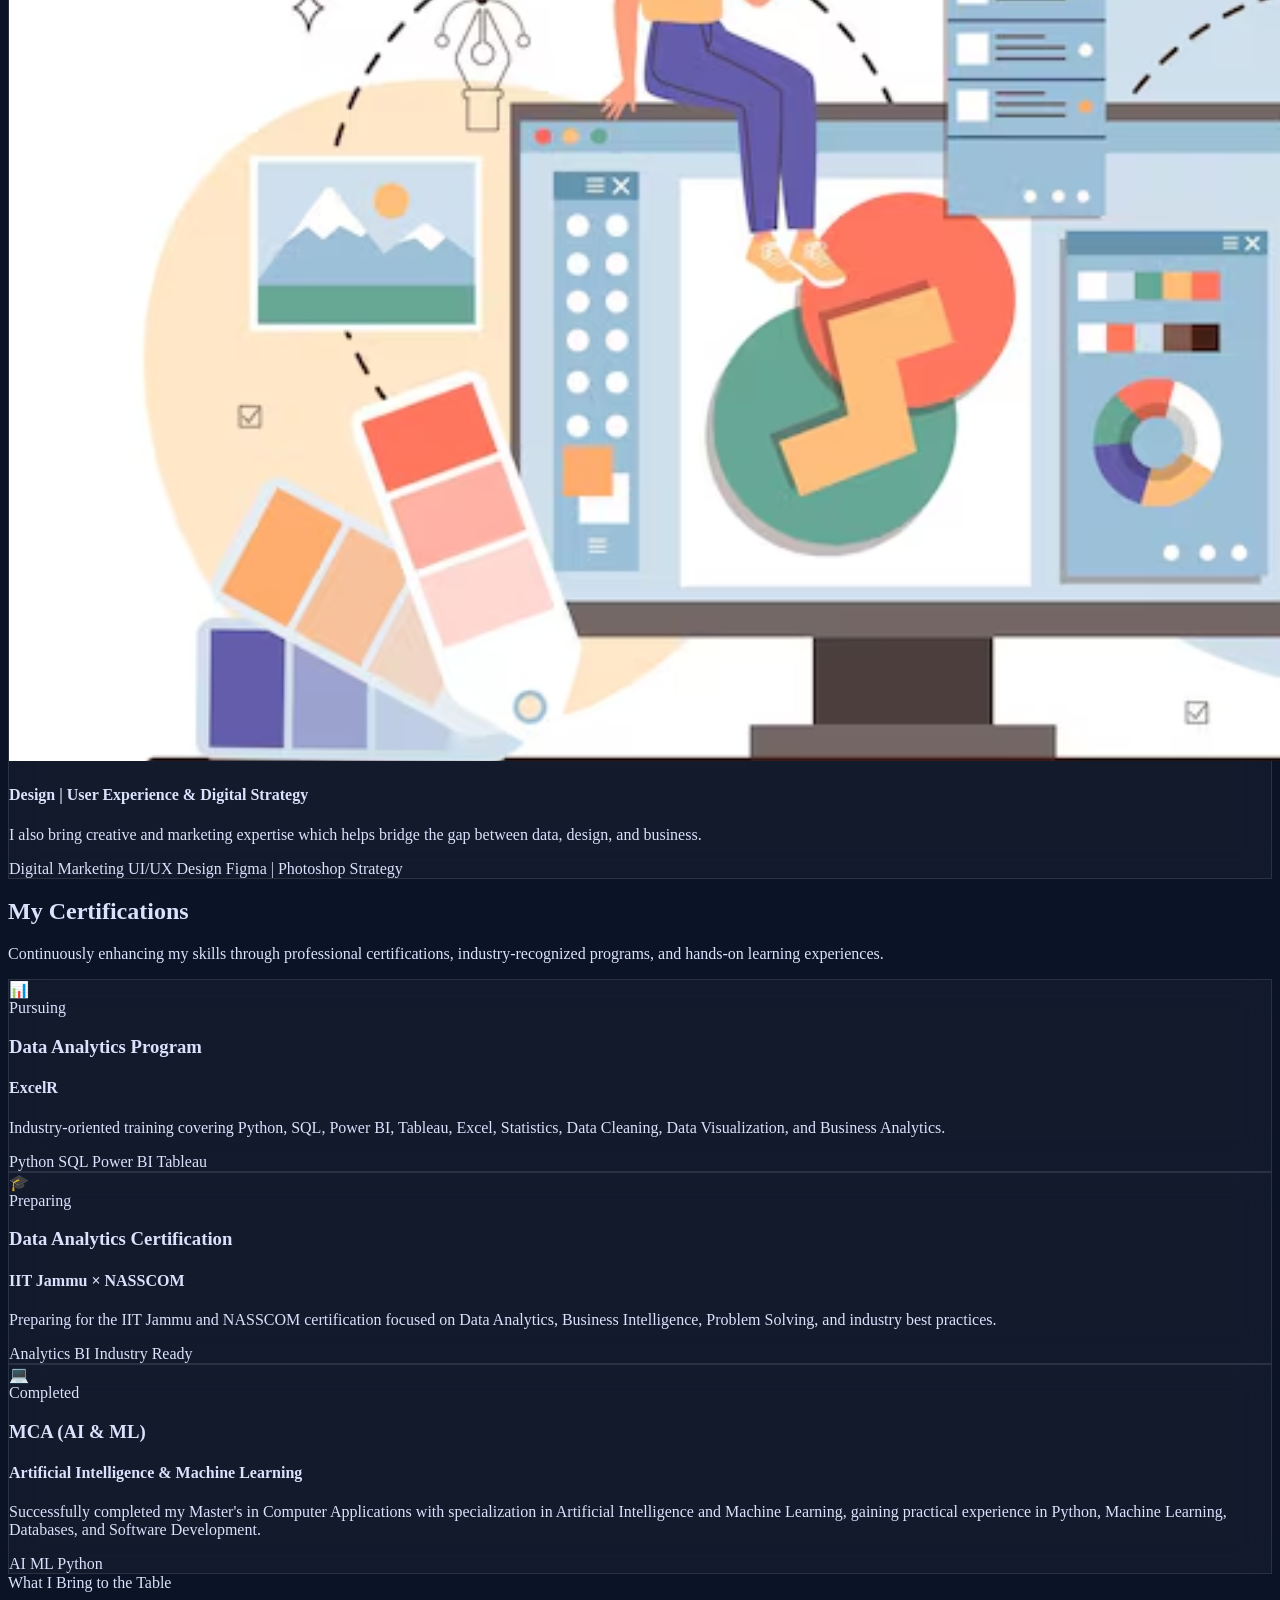
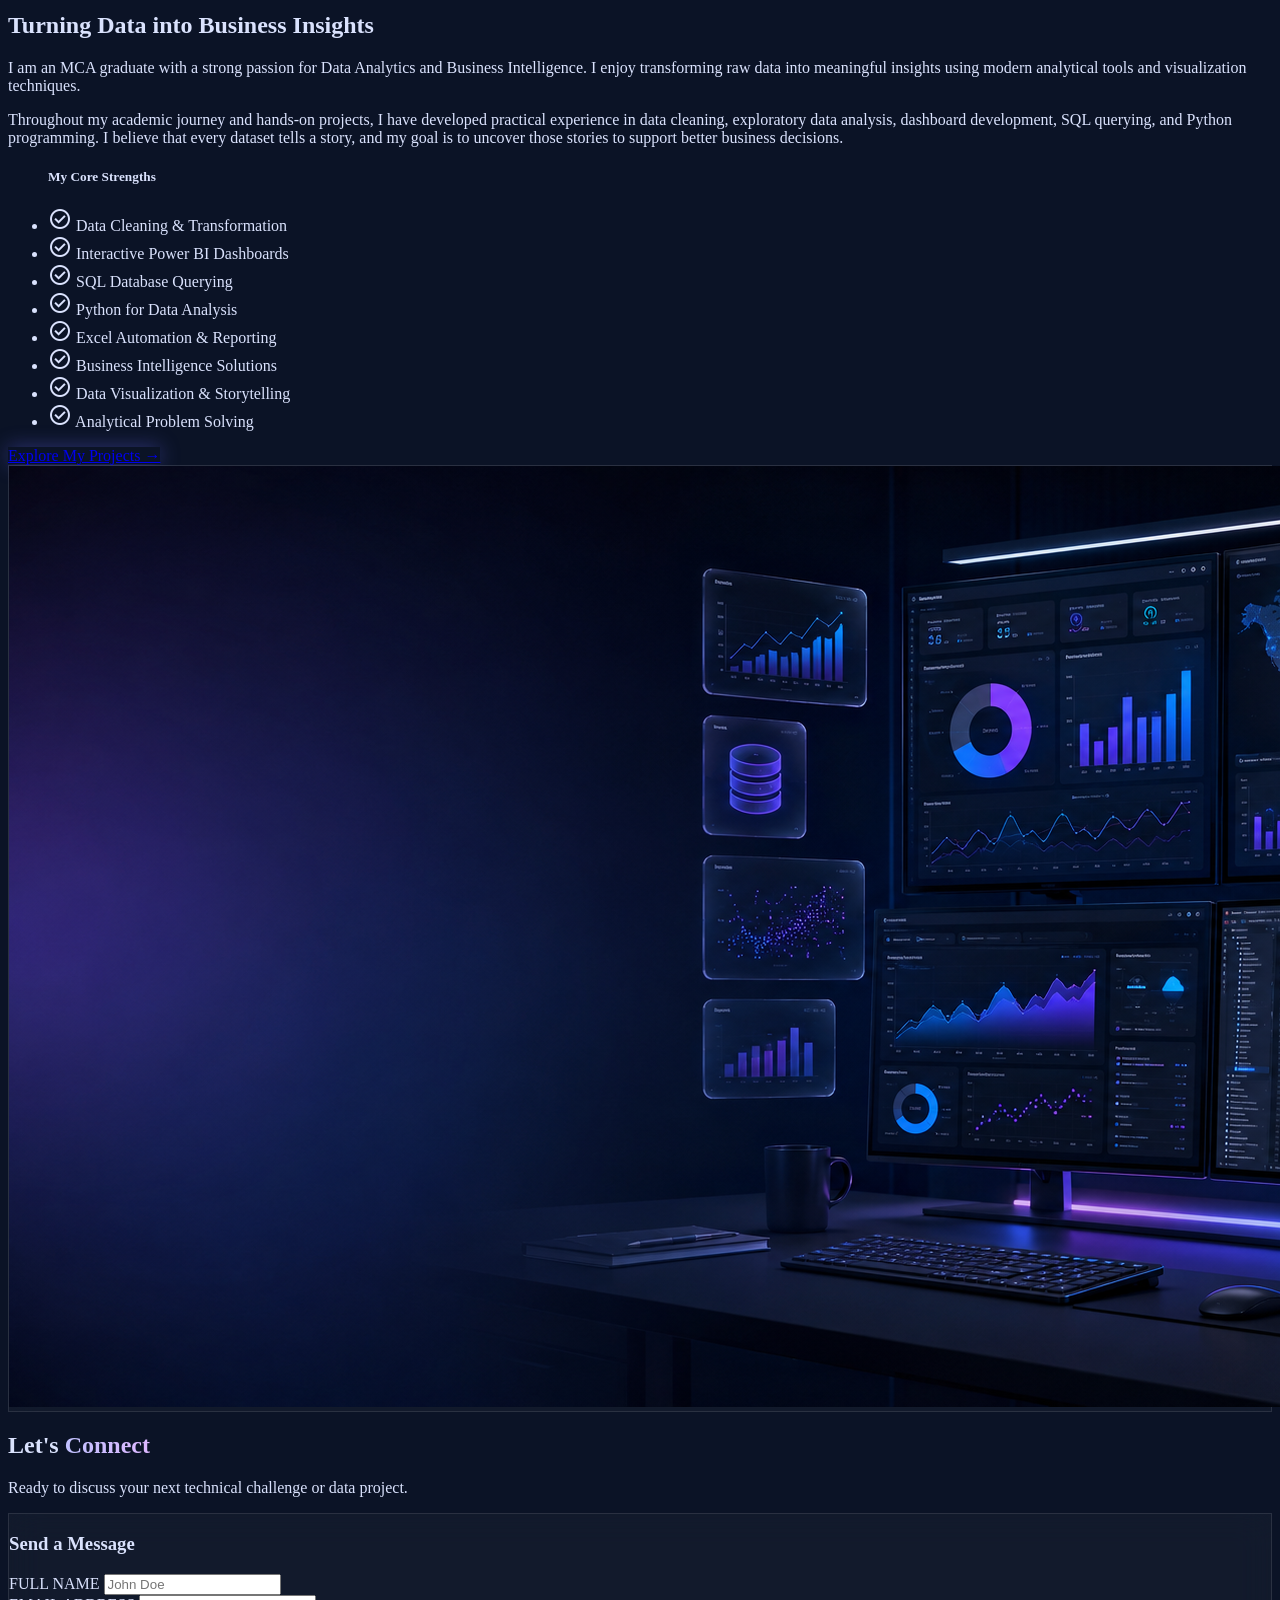
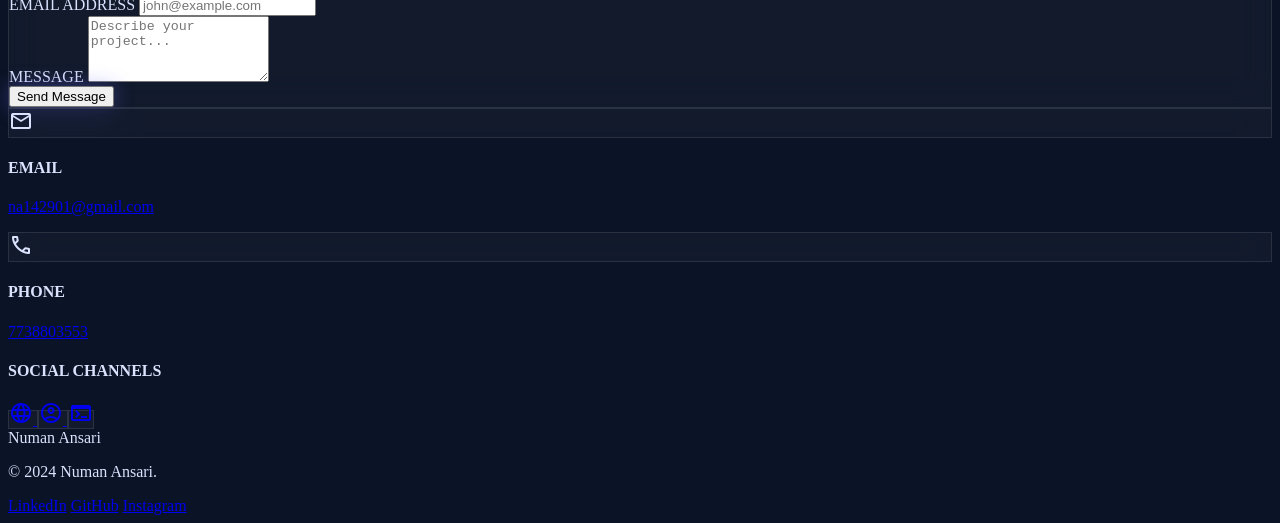
==== commit f3508574: "files updated" ====
--- a/index.html
+++ b/index.html
@@ -15,181 +15,7 @@
         <link rel="icon" type="image/png" sizes="16x16" href="images/favicon-16x16.png">
         <link rel="manifest" href="/site.webmanifest">
         <script src="https://unpkg.com/lucide@latest"></script>
-        
-        
-        <script id="tailwind-config">
-        tailwind.config = {
-          darkMode: "class",
-          theme: {
-            extend: {
-              "colors": {
-                "secondary-container": "#6f00be",
-                "primary": "#c0c1ff",
-                "on-background": "#dae2fd",
-                "tertiary-fixed-dim": "#89ceff",
-                "secondary-fixed": "#f0dbff",
-                "primary-fixed-dim": "#c0c1ff",
-                "primary-fixed": "#e1e0ff",
-                "surface": "#0b1326",
-                "surface-container-highest": "#2d3449",
-                "on-primary-fixed-variant": "#2f2ebe",
-                "on-tertiary-fixed": "#001e2f",
-                "tertiary-container": "#009ada",
-                "surface-bright": "#31394d",
-                "surface-dim": "#0b1326",
-                "on-primary-container": "#0d0096",
-                "on-error": "#690005",
-                "error-container": "#93000a",
-                "surface-container": "#171f33",
-                "background": "#0b1326",
-                "on-surface": "#dae2fd",
-                "surface-container-low": "#131b2e",
-                "primary-container": "#8083ff",
-                "error": "#ffb4ab",
-                "on-secondary": "#490080",
-                "tertiary": "#89ceff",
-                "on-primary-fixed": "#07006c",
-                "on-error-container": "#ffdad6",
-                "surface-variant": "#2d3449",
-                "on-secondary-container": "#d6a9ff",
-                "inverse-primary": "#494bd6",
-                "surface-container-high": "#222a3d",
-                "on-tertiary-container": "#002d43",
-                "outline": "#908fa0",
-                "surface-container-lowest": "#060e20",
-                "on-secondary-fixed": "#2c0051",
-                "outline-variant": "#464554",
-                "inverse-surface": "#dae2fd",
-                "tertiary-fixed": "#c9e6ff",
-                "secondary-fixed-dim": "#ddb7ff",
-                "on-secondary-fixed-variant": "#6900b3",
-                "on-primary": "#1000a9",
-                "on-tertiary": "#00344d",
-                "on-tertiary-fixed-variant": "#004c6e",
-                "secondary": "#ddb7ff",
-                "inverse-on-surface": "#283044",
-                "surface-tint": "#c0c1ff",
-                "on-surface-variant": "#c7c4d7"
-              },
-              "borderRadius": {
-                "DEFAULT": "0.25rem",
-                "lg": "0.5rem",
-                "xl": "0.75rem",
-                "full": "9999px"
-              },
-              "spacing": {
-                "xl": "80px",
-                "lg": "48px",
-                "xs": "8px",
-                "gutter": "24px",
-                "md": "24px",
-                "container-max": "1200px",
-                "sm": "16px",
-                "base": "4px"
-              },
-              "fontFamily": {
-                "caption": ["Inter"],
-                "body-lg": ["Inter"],
-                "body-md": ["Inter"],
-                "h1": ["Space Grotesk"],
-                "h3": ["Space Grotesk"],
-                "h2": ["Space Grotesk"],
-                "label-caps": ["Space Grotesk"]
-              },
-              "fontSize": {
-                "caption": ["12px", {"lineHeight": "1.4", "fontWeight": "400"}],
-                "body-lg": ["18px", {"lineHeight": "1.6", "fontWeight": "400"}],
-                "body-md": ["16px", {"lineHeight": "1.5", "fontWeight": "400"}],
-                "h1": ["64px", {"lineHeight": "1.1", "letterSpacing": "-0.02em", "fontWeight": "700"}],
-                "h3": ["32px", {"lineHeight": "1.3", "fontWeight": "600"}],
-                "h2": ["48px", {"lineHeight": "1.2", "letterSpacing": "-0.01em", "fontWeight": "600"}],
-                "label-caps": ["14px", {"lineHeight": "1", "letterSpacing": "0.1em", "fontWeight": "500"}]
-              }
-            }
-          }
-        }
-        </script>
-        <style>
-        .glass-card {
-            background: rgba(255, 255, 255, 0.03);
-            backdrop-filter: blur(16px);
-            border: 1px solid rgba(255, 255, 255, 0.1);
-            transition: all 0.4s cubic-bezier(0.4, 0, 0.2, 1);
-        }
-        .glass-card:hover {
-            transform: translateY(-8px) perspective(1000px) rotateX(2deg);
-            background: rgba(255, 255, 255, 0.07);
-            border-color: rgba(192, 193, 255, 0.3);
-            box-shadow: 0 20px 40px rgba(0, 0, 0, 0.4);
-        }
-        .glow-button {
-            box-shadow: 0 0 20px rgba(99, 102, 241, 0.4);
-            transition: all 0.3s ease;
-        }
-        .glow-button:hover {
-            box-shadow: 0 0 30px rgba(99, 102, 241, 0.6);
-            transform: scale(1.02);
-        }
-        body {
-            background-color: #0b1326;
-            color: #dae2fd;
-        }
-        .text-gradient {
-            background: linear-gradient(to right, #c0c1ff, #ddb7ff);
-            -webkit-background-clip: text;
-            -webkit-text-fill-color: transparent;
-        }
-
-        #loader{
-        position:fixed;
-        inset:0;
-        background:#07101f;
-        display:flex;
-        justify-content:center;
-        align-items:center;
-        z-index:99999;
-        transition:all .8s ease;
-    }
-
-    .loader-content{
-        text-align:center;
-    }
-
-    .loader-ring{
-        width:80px;
-        height:80px;
-        border-radius:50%;
-        border:5px solid rgba(255,255,255,.15);
-        border-top:5px solid #7c6cfb;
-        margin:auto;
-        margin-bottom:25px;
-        animation:spin .9s linear infinite;
-        box-shadow:0 0 25px rgba(124,108,251,.45);
-    }
-
-    .loader-content h1{
-        color:#fff;
-        font-size:42px;
-        font-weight:700;
-    }
-
-    .loader-content span{
-        color:#7c6cfb;
-    }
-
-    .loader-content p{
-        margin-top:12px;
-        color:#a0a0a0;
-        letter-spacing:2px;
-    }
-
-    @keyframes spin{
-        to{
-            transform:rotate(360deg);
-        }
-    }
-        </style>
-
+        <link rel="stylesheet" href="style.css"/>
 </head>
 <body class="font-body-md selection:bg-primary-container selection:text-on-primary-container">
     <div id="loader">
@@ -247,7 +73,7 @@
         </div>
         <div class="relative group">
             <div class="absolute inset-0 bg-gradient-to-tr from-primary/20 to-secondary/20 rounded-[2rem] blur-2xl group-hover:blur-3xl transition-all duration-500"></div>
-                <img alt="Numan Ansari Professional Portrait" class="relative z-10 w-full aspect-square object-cover rounded-[2rem] border border-white/10" data-alt="Professional headshot of a young male professional in a dark studio setting with subtle blue backlighting for technical atmosphere" src="images/Picture-02.png"/>
+                <img alt="Numan Ansari Professional Portrait" class="relative z-10 w-full aspect-square object-cover rounded-[2rem] border border-white/10" data-alt="Professional headshot of a young male professional in a dark studio setting with subtle blue backlighting for technical atmosphere" src="images/Profile_img.png"/>
             </div>
         </div>
     </section>
--- a/style.css
+++ b/style.css
@@ -0,0 +1,78 @@
+.glass-card {
+            background: rgba(255, 255, 255, 0.03);
+            backdrop-filter: blur(16px);
+            border: 1px solid rgba(255, 255, 255, 0.1);
+            transition: all 0.4s cubic-bezier(0.4, 0, 0.2, 1);
+        }
+        .glass-card:hover {
+            transform: translateY(-8px) perspective(1000px) rotateX(2deg);
+            background: rgba(255, 255, 255, 0.07);
+            border-color: rgba(192, 193, 255, 0.3);
+            box-shadow: 0 20px 40px rgba(0, 0, 0, 0.4);
+        }
+        .glow-button {
+            box-shadow: 0 0 20px rgba(99, 102, 241, 0.4);
+            transition: all 0.3s ease;
+        }
+        .glow-button:hover {
+            box-shadow: 0 0 30px rgba(99, 102, 241, 0.6);
+            transform: scale(1.02);
+        }
+        body {
+            background-color: #0b1326;
+            color: #dae2fd;
+        }
+        .text-gradient {
+            background: linear-gradient(to right, #c0c1ff, #ddb7ff);
+            -webkit-background-clip: text;
+            -webkit-text-fill-color: transparent;
+        }
+
+        #loader{
+        position:fixed;
+        inset:0;
+        background:#07101f;
+        display:flex;
+        justify-content:center;
+        align-items:center;
+        z-index:99999;
+        transition:all .8s ease;
+    }
+
+    .loader-content{
+        text-align:center;
+    }
+
+    .loader-ring{
+        width:80px;
+        height:80px;
+        border-radius:50%;
+        border:5px solid rgba(255,255,255,.15);
+        border-top:5px solid #7c6cfb;
+        margin:auto;
+        margin-bottom:25px;
+        animation:spin .9s linear infinite;
+        box-shadow:0 0 25px rgba(124,108,251,.45);
+    }
+
+    .loader-content h1{
+        color:#fff;
+        font-size:42px;
+        font-weight:700;
+    }
+
+    .loader-content span{
+        color:#7c6cfb;
+    }
+
+    .loader-content p{
+        margin-top:12px;
+        color:#a0a0a0;
+        letter-spacing:2px;
+    }
+
+    @keyframes spin{
+        to{
+            transform:rotate(360deg);
+        }
+    }
